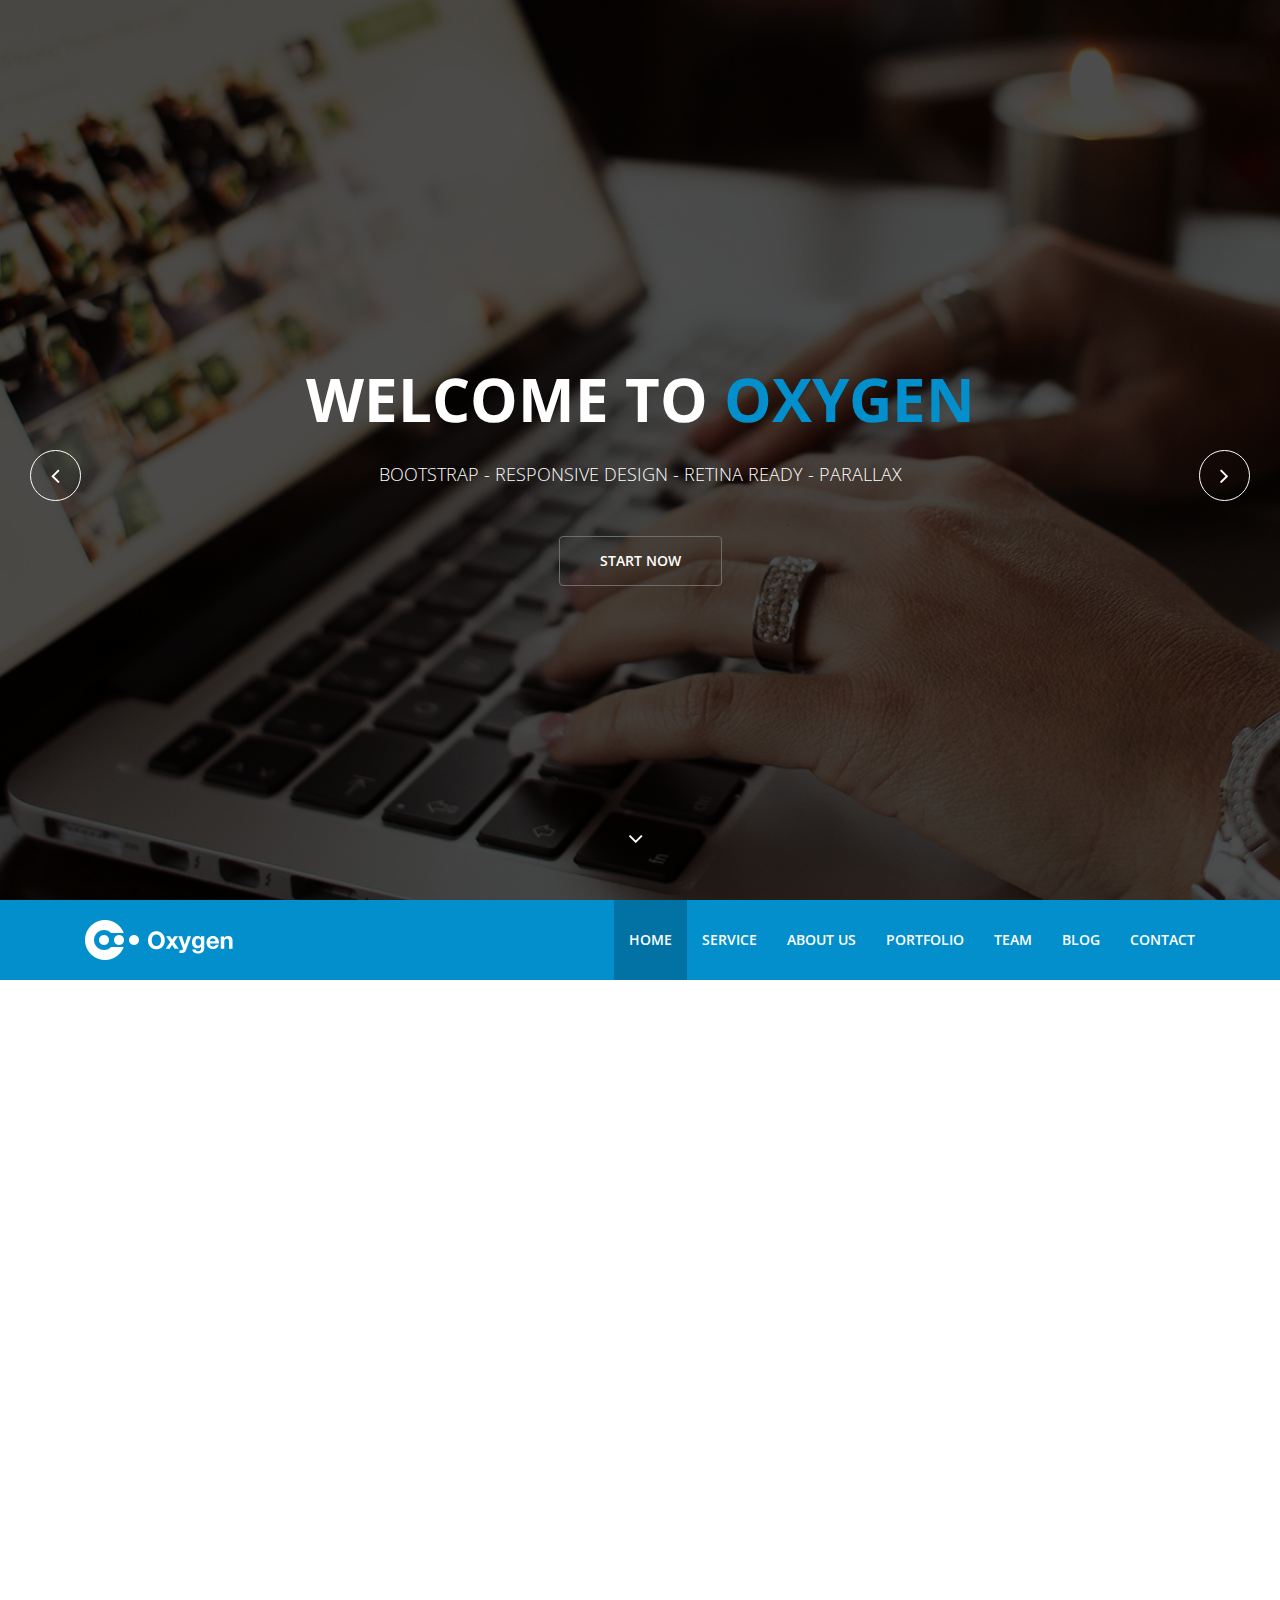
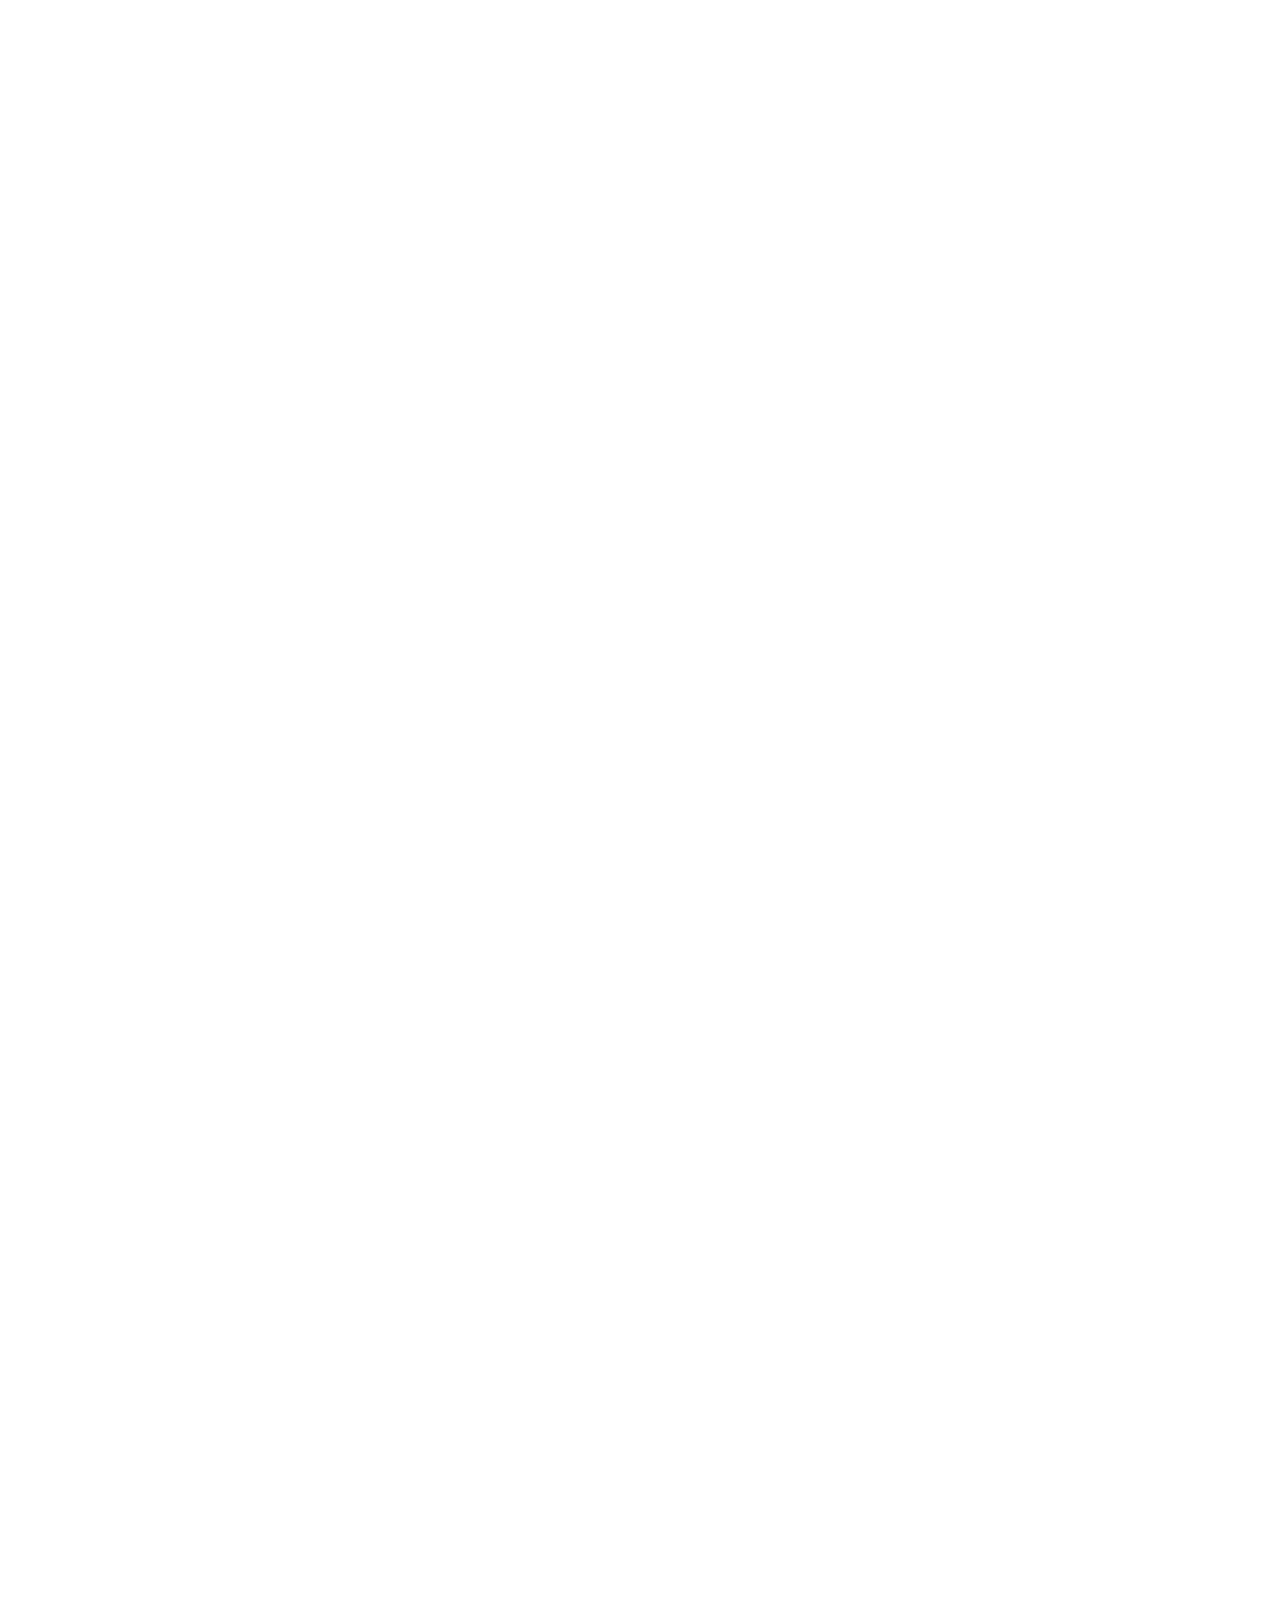
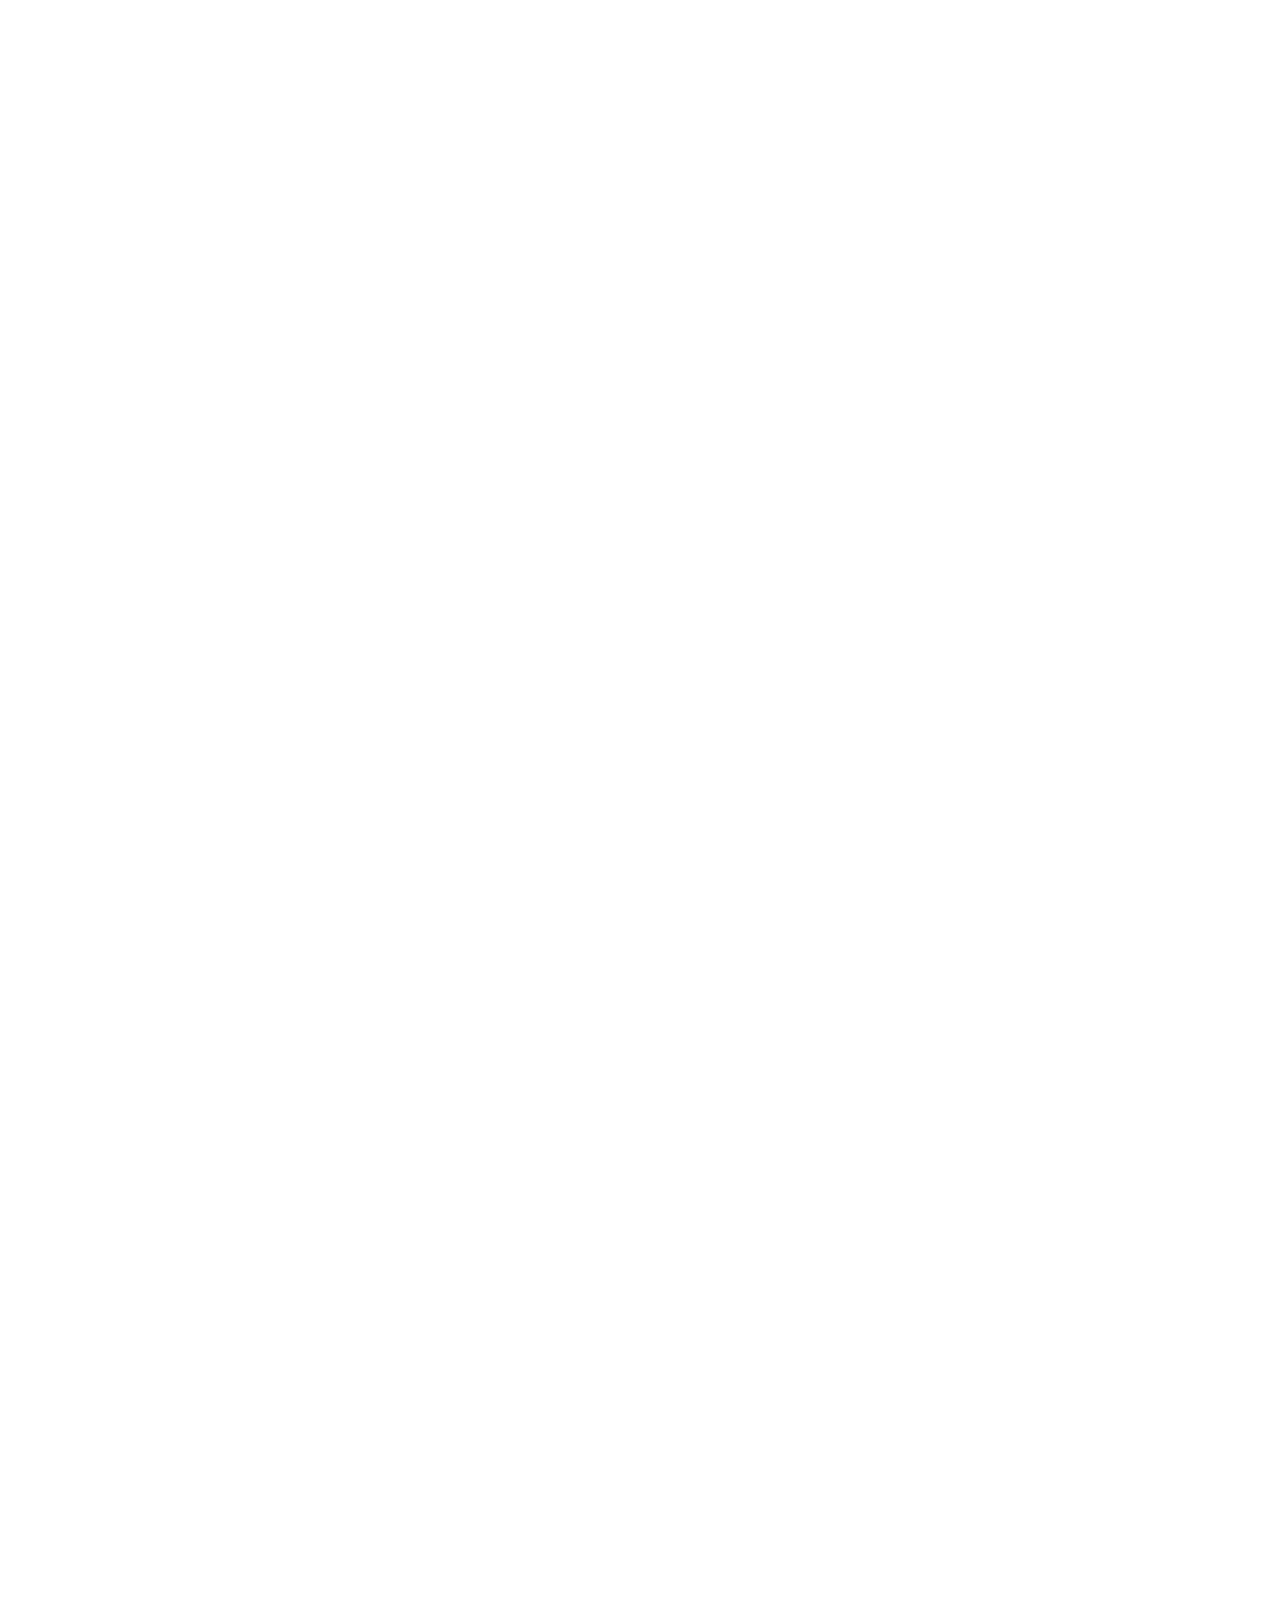
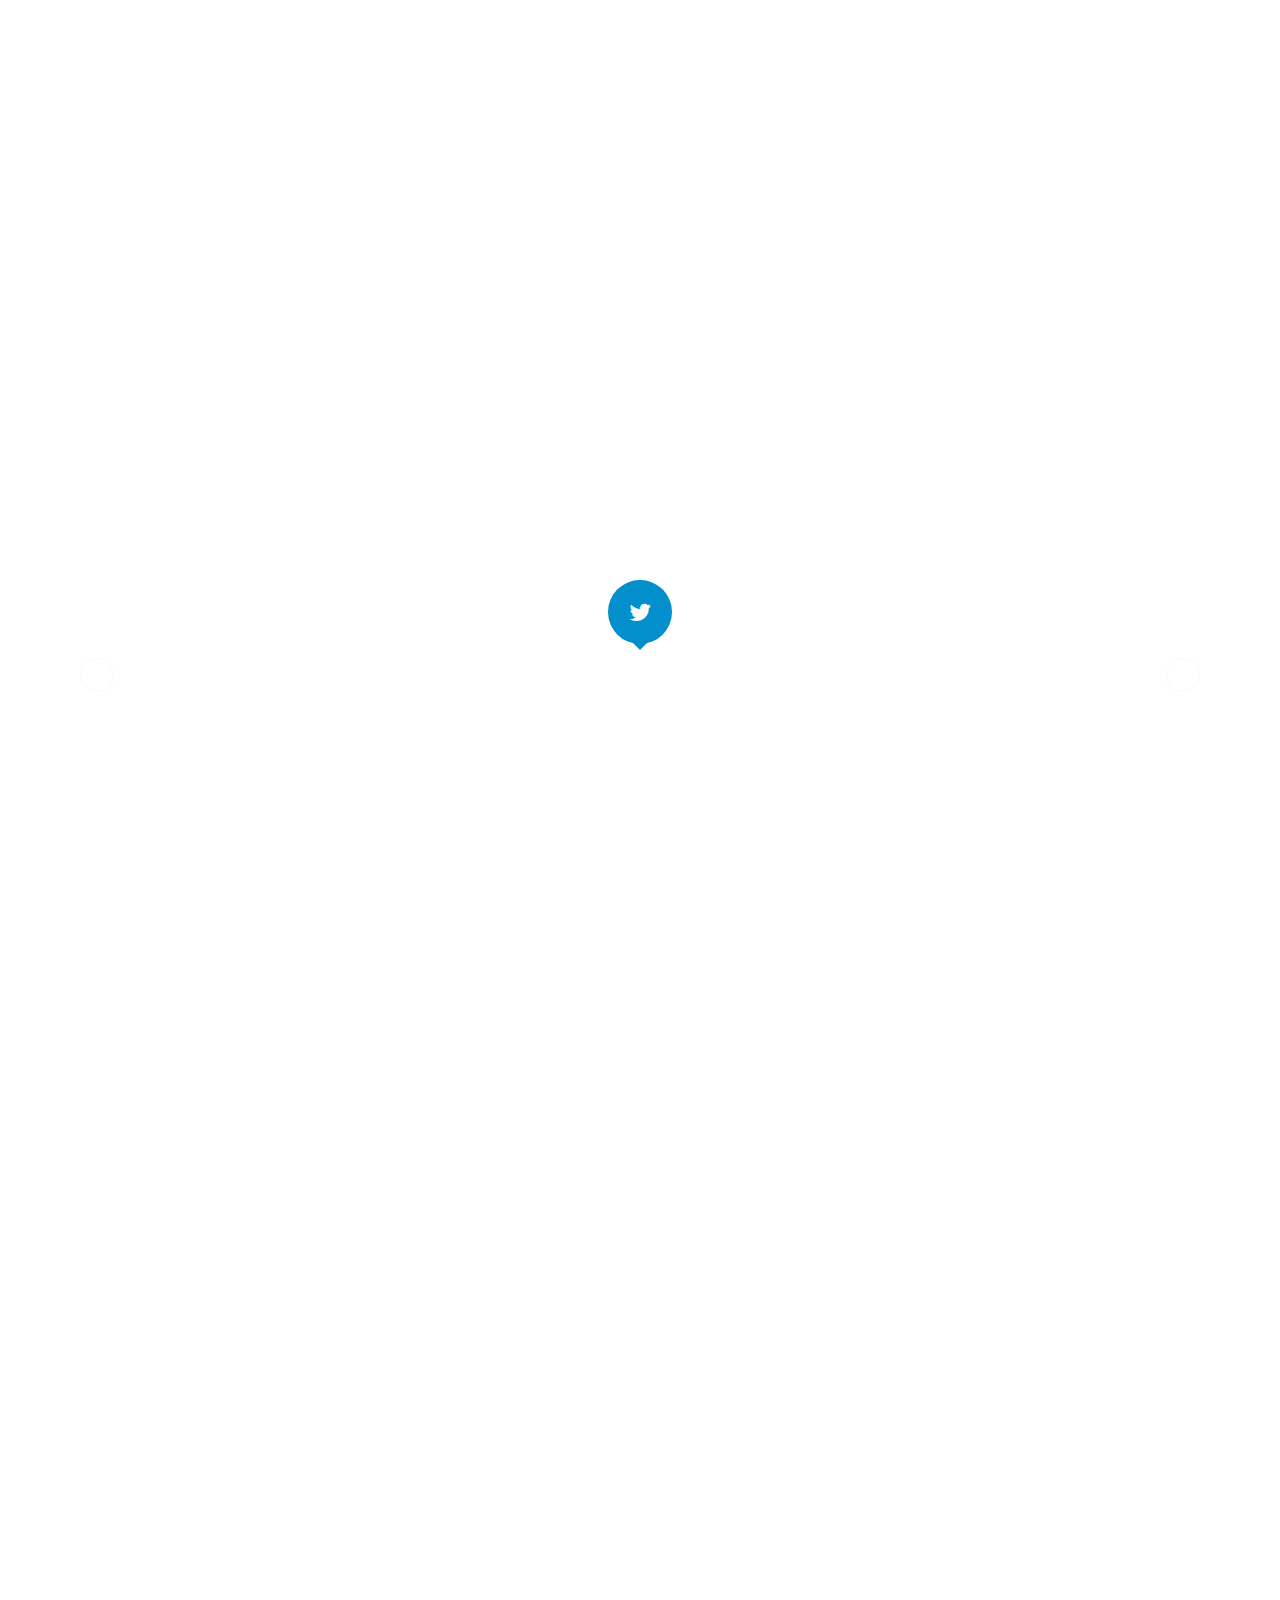
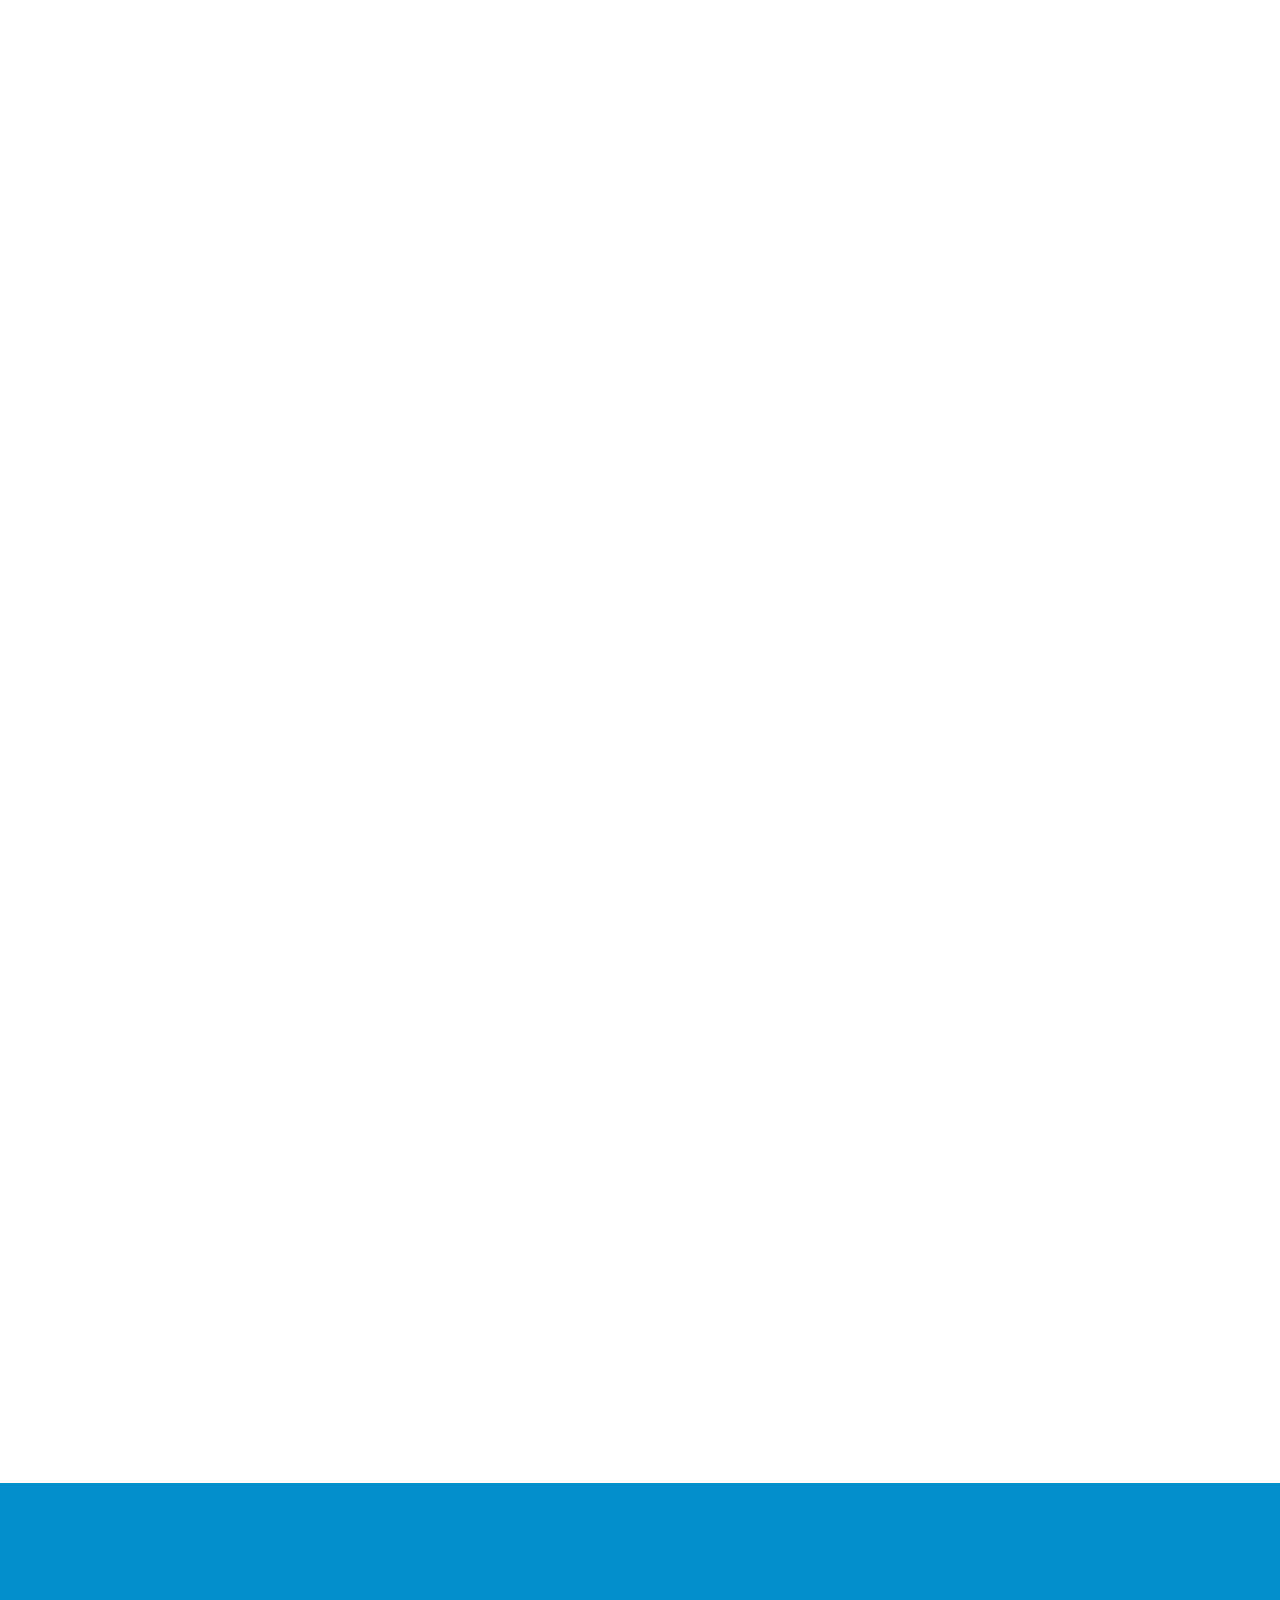
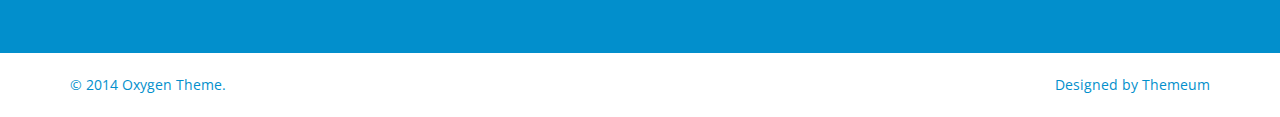
==== faq(beta)/template/index.html @ 4a1ee4f2 "Add files via upload" ====
<!DOCTYPE html>
<html lang="en">
<head>
  <meta charset="utf-8">
  <meta name="viewport" content="width=device-width, initial-scale=1.0">
  <meta name="description" content="">
  <meta name="author" content="">
  <title>Oxygen - One Page HTML Template | Themeum</title>
  <link href="css/bootstrap.min.css" rel="stylesheet">
  <link href="css/animate.min.css" rel="stylesheet"> 
  <link href="css/font-awesome.min.css" rel="stylesheet">
  <link href="css/lightbox.css" rel="stylesheet">
  <link href="css/main.css" rel="stylesheet">
  <link id="css-preset" href="css/presets/preset1.css" rel="stylesheet">
  <link href="css/responsive.css" rel="stylesheet">

  <!--[if lt IE 9]>
    <script src="js/html5shiv.js"></script>
    <script src="js/respond.min.js"></script>
  <![endif]-->
  
  <link href='http://fonts.googleapis.com/css?family=Open+Sans:300,400,600,700' rel='stylesheet' type='text/css'>
  <link rel="shortcut icon" href="images/favicon.ico">
</head><!--/head-->

<body>

  <!--.preloader-->
  <div class="preloader"> <i class="fa fa-circle-o-notch fa-spin"></i></div>
  <!--/.preloader-->

  <header id="home">
    <div id="home-slider" class="carousel slide carousel-fade" data-ride="carousel">
      <div class="carousel-inner">
        <div class="item active" style="background-image: url(images/slider/1.jpg)">
          <div class="caption">
            <h1 class="animated fadeInLeftBig">Welcome to <span>Oxygen</span></h1>
            <p class="animated fadeInRightBig">Bootstrap - Responsive Design - Retina Ready - Parallax</p>
            <a data-scroll class="btn btn-start animated fadeInUpBig" href="#services">Start now</a>
          </div>
        </div>
        <div class="item" style="background-image: url(images/slider/2.jpg)">
          <div class="caption">
            <h1 class="animated fadeInLeftBig">Say Hello to <span>Oxygen</span></h1>
            <p class="animated fadeInRightBig">Bootstrap - Responsive Design - Retina Ready - Parallax</p>
            <a data-scroll class="btn btn-start animated fadeInUpBig" href="#services">Start now</a>
          </div>
        </div>
        <div class="item" style="background-image: url(images/slider/3.jpg)">
          <div class="caption">
            <h1 class="animated fadeInLeftBig">We are <span>Creative</span></h1>
            <p class="animated fadeInRightBig">Bootstrap - Responsive Design - Retina Ready - Parallax</p>
            <a data-scroll class="btn btn-start animated fadeInUpBig" href="#services">Start now</a>
          </div>
        </div>
      </div>
      <a class="left-control" href="#home-slider" data-slide="prev"><i class="fa fa-angle-left"></i></a>
      <a class="right-control" href="#home-slider" data-slide="next"><i class="fa fa-angle-right"></i></a>

      <a id="tohash" href="#services"><i class="fa fa-angle-down"></i></a>

    </div><!--/#home-slider-->
    <div class="main-nav">
      <div class="container">
        <div class="navbar-header">
          <button type="button" class="navbar-toggle" data-toggle="collapse" data-target=".navbar-collapse">
            <span class="sr-only">Toggle navigation</span>
            <span class="icon-bar"></span>
            <span class="icon-bar"></span>
            <span class="icon-bar"></span>
          </button>
          <a class="navbar-brand" href="index.html">
            <h1><img class="img-responsive" src="images/logo.png" alt="logo"></h1>
          </a>                    
        </div>
        <div class="collapse navbar-collapse">
          <ul class="nav navbar-nav navbar-right">                 
            <li class="scroll active"><a href="#home">Home</a></li>
            <li class="scroll"><a href="#services">Service</a></li> 
            <li class="scroll"><a href="#about-us">About Us</a></li>                     
            <li class="scroll"><a href="#portfolio">Portfolio</a></li>
            <li class="scroll"><a href="#team">Team</a></li>
            <li class="scroll"><a href="#blog">Blog</a></li>
            <li class="scroll"><a href="#contact">Contact</a></li>       
          </ul>
        </div>
      </div>
    </div><!--/#main-nav-->
  </header><!--/#home-->
  <section id="services">
    <div class="container">
      <div class="heading wow fadeInUp" data-wow-duration="1000ms" data-wow-delay="300ms">
        <div class="row">
          <div class="text-center col-sm-8 col-sm-offset-2">
            <h2>Our Services</h2>
            <p>Lorem ipsum dolor sit amet, consectetur adipisicing elit, sed do eiusmod tempor incididunt ut labore et dolore magna aliqua ut enim ad minim veniam</p>
          </div>
        </div> 
      </div>
      <div class="text-center our-services">
        <div class="row">
          <div class="col-sm-4 wow fadeInDown" data-wow-duration="1000ms" data-wow-delay="300ms">
            <div class="service-icon">
              <i class="fa fa-flask"></i>
            </div>
            <div class="service-info">
              <h3>Brand Identity</h3>
              <p>Lorem ipsum dolor sit amet, consectetur adipisicing elit, sed do eiusmod tempor incididunt ut labore et dolore</p>
            </div>
          </div>
          <div class="col-sm-4 wow fadeInDown" data-wow-duration="1000ms" data-wow-delay="450ms">
            <div class="service-icon">
              <i class="fa fa-umbrella"></i>
            </div>
            <div class="service-info">
              <h3>Creative Idea</h3>
              <p>Lorem ipsum dolor sit amet, consectetur adipisicing elit, sed do eiusmod tempor incididunt ut labore et dolore</p>
            </div>
          </div>
          <div class="col-sm-4 wow fadeInDown" data-wow-duration="1000ms" data-wow-delay="550ms">
            <div class="service-icon">
              <i class="fa fa-cloud"></i>
            </div>
            <div class="service-info">
              <h3>Awesome Support</h3>
              <p>Lorem ipsum dolor sit amet, consectetur adipisicing elit, sed do eiusmod tempor incididunt ut labore et dolore</p>
            </div>
          </div>
          <div class="col-sm-4 wow fadeInUp" data-wow-duration="1000ms" data-wow-delay="650ms">
            <div class="service-icon">
              <i class="fa fa-coffee"></i>
            </div>
            <div class="service-info">
              <h3>Professional Design</h3>
              <p>Lorem ipsum dolor sit amet, consectetur adipisicing elit, sed do eiusmod tempor incididunt ut labore et dolore</p>
            </div>
          </div>
          <div class="col-sm-4 wow fadeInUp" data-wow-duration="1000ms" data-wow-delay="750ms">
            <div class="service-icon">
              <i class="fa fa-bitbucket"></i>
            </div>
            <div class="service-info">
              <h3>App Development</h3>
              <p>Lorem ipsum dolor sit amet, consectetur adipisicing elit, sed do eiusmod tempor incididunt ut labore et dolore</p>
            </div>
          </div>
          <div class="col-sm-4 wow fadeInUp" data-wow-duration="1000ms" data-wow-delay="850ms">
            <div class="service-icon">
              <i class="fa fa-gift"></i>
            </div>
            <div class="service-info">
              <h3>Clean Code</h3>
              <p>Lorem ipsum dolor sit amet, consectetur adipisicing elit, sed do eiusmod tempor incididunt ut labore et dolore</p>
            </div>
          </div>
        </div>
      </div>
    </div>
  </section><!--/#services-->
  <section id="about-us" class="parallax">
    <div class="container">
      <div class="row">
        <div class="col-sm-6">
          <div class="about-info wow fadeInUp" data-wow-duration="1000ms" data-wow-delay="300ms">
            <h2>About us</h2>
            <p>Lorem ipsum dolor sit amet, consectetur adipisicing elit, sed do eiusmod tempor incididunt ut labore et dolore magna aliqua. Ut enim ad minim veniam, quis nostrud exercitation.Ullamco laboris nisi ut aliquip ex ea commodo consequat. </p>
            <p>Duis aute irure dolor in reprehenderit in voluptate velit esse cillum dolore eu fugiat nulla pariatur. Excepteur sint occaecat cupidatat non proident, sunt in culpa qui officia deserunt mollit anim id est laborum. Sed ut perspiciatis unde omnis iste. Lorem ipsum dolor sit amet, consectetur adipisicing elit, sed do eiusmod tempor incididunt ut labore et dolore magna aliqua.</p>
          </div>
        </div>
        <div class="col-sm-6">
          <div class="our-skills wow fadeInDown" data-wow-duration="1000ms" data-wow-delay="300ms">
            <div class="single-skill wow fadeInDown" data-wow-duration="1000ms" data-wow-delay="300ms">
              <p class="lead">User Experiances</p>
              <div class="progress">
                <div class="progress-bar progress-bar-primary six-sec-ease-in-out" role="progressbar"  aria-valuetransitiongoal="95">95%</div>
              </div>
            </div>
            <div class="single-skill wow fadeInDown" data-wow-duration="1000ms" data-wow-delay="400ms">
              <p class="lead">Web Design</p>
              <div class="progress">
                <div class="progress-bar progress-bar-primary six-sec-ease-in-out" role="progressbar"  aria-valuetransitiongoal="75">75%</div>
              </div>
            </div>
            <div class="single-skill wow fadeInDown" data-wow-duration="1000ms" data-wow-delay="500ms">
              <p class="lead">Programming</p>
              <div class="progress">
                <div class="progress-bar progress-bar-primary six-sec-ease-in-out" role="progressbar"  aria-valuetransitiongoal="60">60%</div>
              </div>
            </div>
            <div class="single-skill wow fadeInDown" data-wow-duration="1000ms" data-wow-delay="600ms">
              <p class="lead">Fun</p>
              <div class="progress">
                <div class="progress-bar progress-bar-primary six-sec-ease-in-out" role="progressbar"  aria-valuetransitiongoal="85">85%</div>
              </div>
            </div>
          </div>
        </div>
      </div>
    </div>
  </section><!--/#about-us-->

  <section id="portfolio">
    <div class="container">
      <div class="row">
        <div class="heading text-center col-sm-8 col-sm-offset-2 wow fadeInUp" data-wow-duration="1000ms" data-wow-delay="300ms">
          <h2>Our Portfolio</h2>
          <p>Lorem ipsum dolor sit amet, consectetur adipisicing elit, sed do eiusmod tempor incididunt ut labore et dolore magna aliqua ut enim ad minim veniam</p>
        </div>
      </div> 
    </div>
    <div class="container-fluid">
      <div class="row">
        <div class="col-sm-3">
          <div class="folio-item wow fadeInRightBig" data-wow-duration="1000ms" data-wow-delay="300ms">
            <div class="folio-image">
              <img class="img-responsive" src="images/portfolio/1.jpg" alt="">
            </div>
            <div class="overlay">
              <div class="overlay-content">
                <div class="overlay-text">
                  <div class="folio-info">
                    <h3>Time Hours</h3>
                    <p>Design, Photography</p>
                  </div>
                  <div class="folio-overview">
                    <span class="folio-link"><a class="folio-read-more" href="#" data-single_url="portfolio-single.html" ><i class="fa fa-link"></i></a></span>
                    <span class="folio-expand"><a href="images/portfolio/portfolio-details.jpg" data-lightbox="portfolio"><i class="fa fa-search-plus"></i></a></span>
                  </div>
                </div>
              </div>
            </div>
          </div>
        </div>
        <div class="col-sm-3">
          <div class="folio-item wow fadeInLeftBig" data-wow-duration="1000ms" data-wow-delay="400ms">
            <div class="folio-image">
              <img class="img-responsive" src="images/portfolio/2.jpg" alt="">
            </div>
            <div class="overlay">
              <div class="overlay-content">
                <div class="overlay-text">
                  <div class="folio-info">
                    <h3>Time Hours</h3>
                    <p>Design, Photography</p>
                  </div>
                  <div class="folio-overview">
                    <span class="folio-link"><a class="folio-read-more" href="#" data-single_url="portfolio-single.html" ><i class="fa fa-link"></i></a></span>
                    <span class="folio-expand"><a href="images/portfolio/portfolio-details.jpg" data-lightbox="portfolio"><i class="fa fa-search-plus"></i></a></span>
                  </div>
                </div>
              </div>
            </div>
          </div>
        </div>
        <div class="col-sm-3">
          <div class="folio-item wow fadeInRightBig" data-wow-duration="1000ms" data-wow-delay="500ms">
            <div class="folio-image">
              <img class="img-responsive" src="images/portfolio/3.jpg" alt="">
            </div>
            <div class="overlay">
              <div class="overlay-content">
                <div class="overlay-text">
                  <div class="folio-info">
                    <h3>Time Hours</h3>
                    <p>Design, Photography</p>
                  </div>
                  <div class="folio-overview">
                    <span class="folio-link"><a class="folio-read-more" href="#" data-single_url="portfolio-single.html" ><i class="fa fa-link"></i></a></span>
                    <span class="folio-expand"><a href="images/portfolio/portfolio-details.jpg" data-lightbox="portfolio"><i class="fa fa-search-plus"></i></a></span>
                  </div>
                </div>
              </div>
            </div>
          </div>
        </div>
        <div class="col-sm-3">
          <div class="folio-item wow fadeInLeftBig" data-wow-duration="1000ms" data-wow-delay="600ms">
            <div class="folio-image">
              <img class="img-responsive" src="images/portfolio/4.jpg" alt="">
            </div>
            <div class="overlay">
              <div class="overlay-content">
                <div class="overlay-text">
                  <div class="folio-info">
                    <h3>Time Hours</h3>
                    <p>Design, Photography</p>
                  </div>
                  <div class="folio-overview">
                    <span class="folio-link"><a class="folio-read-more" href="#" data-single_url="portfolio-single.html" ><i class="fa fa-link"></i></a></span>
                    <span class="folio-expand"><a href="images/portfolio/portfolio-details.jpg" data-lightbox="portfolio"><i class="fa fa-search-plus"></i></a></span>
                  </div>
                </div>
              </div>
            </div>
          </div>
        </div>
        <div class="col-sm-3">
          <div class="folio-item wow fadeInRightBig" data-wow-duration="1000ms" data-wow-delay="700ms">
            <div class="folio-image">
              <img class="img-responsive" src="images/portfolio/5.jpg" alt="">
            </div>
            <div class="overlay">
              <div class="overlay-content">
                <div class="overlay-text">
                  <div class="folio-info">
                    <h3>Time Hours</h3>
                    <p>Design, Photography</p>
                  </div>
                  <div class="folio-overview">
                    <span class="folio-link"><a class="folio-read-more" href="#" data-single_url="portfolio-single.html" ><i class="fa fa-link"></i></a></span>
                    <span class="folio-expand"><a href="images/portfolio/portfolio-details.jpg" data-lightbox="portfolio"><i class="fa fa-search-plus"></i></a></span>
                  </div>
                </div>
              </div>
            </div>
          </div>
        </div>
        <div class="col-sm-3">
          <div class="folio-item wow fadeInLeftBig" data-wow-duration="1000ms" data-wow-delay="800ms">
            <div class="folio-image">
              <img class="img-responsive" src="images/portfolio/6.jpg" alt="">
            </div>
            <div class="overlay">
              <div class="overlay-content">
                <div class="overlay-text">
                  <div class="folio-info">
                    <h3>Time Hours</h3>
                    <p>Design, Photography</p>
                  </div>
                  <div class="folio-overview">
                    <span class="folio-link"><a class="folio-read-more" href="#" data-single_url="portfolio-single.html" ><i class="fa fa-link"></i></a></span>
                    <span class="folio-expand"><a href="images/portfolio/portfolio-details.jpg" data-lightbox="portfolio"><i class="fa fa-search-plus"></i></a></span>
                  </div>
                </div>
              </div>
            </div>
          </div>
        </div>
        <div class="col-sm-3">
          <div class="folio-item wow fadeInRightBig" data-wow-duration="1000ms" data-wow-delay="900ms">
            <div class="folio-image">
              <img class="img-responsive" src="images/portfolio/7.jpg" alt="">
            </div>
            <div class="overlay">
              <div class="overlay-content">
                <div class="overlay-text">
                  <div class="folio-info">
                    <h3>Time Hours</h3>
                    <p>Design, Photography</p>
                  </div>
                  <div class="folio-overview">
                    <span class="folio-link"><a class="folio-read-more" href="#" data-single_url="portfolio-single.html" ><i class="fa fa-link"></i></a></span>
                    <span class="folio-expand"><a href="images/portfolio/portfolio-details.jpg" data-lightbox="portfolio"><i class="fa fa-search-plus"></i></a></span>
                  </div>
                </div>
              </div>
            </div>
          </div>
        </div>
        <div class="col-sm-3">
          <div class="folio-item wow fadeInLeftBig" data-wow-duration="1000ms" data-wow-delay="1000ms">
            <div class="folio-image">
              <img class="img-responsive" src="images/portfolio/8.jpg" alt="">
            </div>
            <div class="overlay">
              <div class="overlay-content">
                <div class="overlay-text">
                  <div class="folio-info">
                    <h3>Time Hours</h3>
                    <p>Design, Photography</p>
                  </div>
                  <div class="folio-overview">
                    <span class="folio-link"><a class="folio-read-more" href="#" data-single_url="portfolio-single.html" ><i class="fa fa-link"></i></a></span>
                    <span class="folio-expand"><a href="images/portfolio/portfolio-details.jpg" data-lightbox="portfolio"><i class="fa fa-search-plus"></i></a></span>
                  </div>
                </div>
              </div>
            </div>
          </div>
        </div>
      </div>
    </div>
    <div id="portfolio-single-wrap">
      <div id="portfolio-single">
      </div>
    </div><!-- /#portfolio-single-wrap -->
  </section><!--/#portfolio-->

  <section id="team">
    <div class="container">
      <div class="row">
        <div class="heading text-center col-sm-8 col-sm-offset-2 wow fadeInUp" data-wow-duration="1200ms" data-wow-delay="300ms">
          <h2>The Team</h2>
          <p>Lorem ipsum dolor sit amet, consectetur adipisicing elit, sed do eiusmod tempor incididunt ut labore et dolore magna aliqua ut enim ad minim veniam</p>
        </div>
      </div>
      <div class="team-members">
        <div class="row">
          <div class="col-sm-3">
            <div class="team-member wow flipInY" data-wow-duration="1000ms" data-wow-delay="300ms">
              <div class="member-image">
                <img class="img-responsive" src="images/team/1.jpg" alt="">
              </div>
              <div class="member-info">
                <h3>Marian Dixon</h3>
                <h4>CEO &amp; Founder</h4>
                <p>Consectetur adipisicing elit, sed do eiusmod tempor incididunt</p>
              </div>
              <div class="social-icons">
                <ul>
                  <li><a class="facebook" href="#"><i class="fa fa-facebook"></i></a></li>
                  <li><a class="twitter" href="#"><i class="fa fa-twitter"></i></a></li>
                  <li><a class="linkedin" href="#"><i class="fa fa-linkedin"></i></a></li>
                  <li><a class="dribbble" href="#"><i class="fa fa-dribbble"></i></a></li>
                  <li><a class="rss" href="#"><i class="fa fa-rss"></i></a></li>
                </ul>
              </div>
            </div>
          </div>
          <div class="col-sm-3">
            <div class="team-member wow flipInY" data-wow-duration="1000ms" data-wow-delay="500ms">
              <div class="member-image">
                <img class="img-responsive" src="images/team/2.jpg" alt="">
              </div>
              <div class="member-info">
                <h3>Lawrence Lane</h3>
                <h4>UI/UX Designer</h4>
                <p>Consectetur adipisicing elit, sed do eiusmod tempor incididunt</p>
              </div>
              <div class="social-icons">
                <ul>
                  <li><a class="facebook" href="#"><i class="fa fa-facebook"></i></a></li>
                  <li><a class="twitter" href="#"><i class="fa fa-twitter"></i></a></li>
                  <li><a class="linkedin" href="#"><i class="fa fa-linkedin"></i></a></li>
                  <li><a class="dribbble" href="#"><i class="fa fa-dribbble"></i></a></li>
                  <li><a class="rss" href="#"><i class="fa fa-rss"></i></a></li>
                </ul>
              </div>
            </div>
          </div>
          <div class="col-sm-3">
            <div class="team-member wow flipInY" data-wow-duration="1000ms" data-wow-delay="800ms">
              <div class="member-image">
                <img class="img-responsive" src="images/team/3.jpg" alt="">
              </div>
              <div class="member-info">
                <h3>Lois Clark</h3>
                <h4>Developer</h4>
                <p>Consectetur adipisicing elit, sed do eiusmod tempor incididunt</p>
              </div>
              <div class="social-icons">
                <ul>
                  <li><a class="facebook" href="#"><i class="fa fa-facebook"></i></a></li>
                  <li><a class="twitter" href="#"><i class="fa fa-twitter"></i></a></li>
                  <li><a class="linkedin" href="#"><i class="fa fa-linkedin"></i></a></li>
                  <li><a class="dribbble" href="#"><i class="fa fa-dribbble"></i></a></li>
                  <li><a class="rss" href="#"><i class="fa fa-rss"></i></a></li>
                </ul>
              </div>
            </div>
          </div>
          <div class="col-sm-3">
            <div class="team-member wow flipInY" data-wow-duration="1000ms" data-wow-delay="1100ms">
              <div class="member-image">
                <img class="img-responsive" src="images/team/4.jpg" alt="">
              </div>
              <div class="member-info">
                <h3>Marian Dixon</h3>
                <h4>Support Manager</h4>
                <p>Consectetur adipisicing elit, sed do eiusmod tempor incididunt</p>
              </div>
              <div class="social-icons">
                <ul>
                  <li><a class="facebook" href="#"><i class="fa fa-facebook"></i></a></li>
                  <li><a class="twitter" href="#"><i class="fa fa-twitter"></i></a></li>
                  <li><a class="linkedin" href="#"><i class="fa fa-linkedin"></i></a></li>
                  <li><a class="dribbble" href="#"><i class="fa fa-dribbble"></i></a></li>
                  <li><a class="rss" href="#"><i class="fa fa-rss"></i></a></li>
                </ul>
              </div>
            </div>
          </div>
        </div>
      </div>            
    </div>
  </section><!--/#team-->

  <section id="features" class="parallax">
    <div class="container">
      <div class="row count">
        <div class="col-sm-3 col-xs-6 wow fadeInLeft" data-wow-duration="1000ms" data-wow-delay="300ms">
          <i class="fa fa-user"></i>
          <h3 class="timer">4000</h3>
          <p>Happy Clients</p>
        </div>
        <div class="col-sm-3 col-xs-6 wow fadeInLeft" data-wow-duration="1000ms" data-wow-delay="500ms">
          <i class="fa fa-desktop"></i>
          <h3 class="timer">200</h3>                    
          <p>Modern Websites</p>
        </div> 
        <div class="col-sm-3 col-xs-6 wow fadeInLeft" data-wow-duration="1000ms" data-wow-delay="700ms">
          <i class="fa fa-trophy"></i>
          <h3 class="timer">10</h3>                    
          <p>WINNING AWARDS</p>
        </div> 
        <div class="col-sm-3 col-xs-6 wow fadeInLeft" data-wow-duration="1000ms" data-wow-delay="900ms">
          <i class="fa fa-comment-o"></i>                    
          <h3>24/7</h3>
          <p>Fast Support</p>
        </div>                 
      </div>
    </div>
  </section><!--/#features-->

  <section id="pricing">
    <div class="container">
      <div class="row">
        <div class="heading text-center col-sm-8 col-sm-offset-2 wow fadeInUp" data-wow-duration="1200ms" data-wow-delay="300ms">
          <h2>Pricing Table</h2>
          <p>Lorem ipsum dolor sit amet, consectetur adipisicing elit, sed do eiusmod tempor incididunt ut labore et dolore magna aliqua ut enim ad minim veniam</p>
        </div>
      </div>
      <div class="pricing-table">
        <div class="row">
          <div class="col-sm-3">
            <div class="single-table wow flipInY" data-wow-duration="1000ms" data-wow-delay="300ms">
              <h3>Basic</h3>
              <div class="price">
                $9<span>/Month</span>                          
              </div>
              <ul>
                <li>Free Setup</li>
                <li>10GB Storage</li>
                <li>100GB Bandwith</li>
                <li>5 Products</li>
              </ul>
              <a href="#" class="btn btn-lg btn-primary">Sign up</a>
            </div>
          </div>
          <div class="col-sm-3">
            <div class="single-table wow flipInY" data-wow-duration="1000ms" data-wow-delay="500ms">
              <h3>Standard</h3>
              <div class="price">
                $19<span>/Month</span>                                
              </div>
              <ul>
                <li>Free Setup</li>
                <li>10GB Storage</li>
                <li>100GB Bandwith</li>
                <li>5 Products</li>
              </ul>
              <a href="#" class="btn btn-lg btn-primary">Sign up</a>
            </div>
          </div>
          <div class="col-sm-3">
            <div class="single-table featured wow flipInY" data-wow-duration="1000ms" data-wow-delay="800ms">
              <h3>Featured</h3>
              <div class="price">
                $29<span>/Month</span>                                
              </div>
              <ul>
                <li>Free Setup</li>
                <li>10GB Storage</li>
                <li>100GB Bandwith</li>
                <li>5 Products</li>
              </ul>
              <a href="#" class="btn btn-lg btn-primary">Sign up</a>
            </div>
          </div>
          <div class="col-sm-3">
            <div class="single-table wow flipInY" data-wow-duration="1000ms" data-wow-delay="1100ms">
              <h3>Professional</h3>
              <div class="price">
                $49<span>/Month</span>                    
              </div>
              <ul>
                <li>Free Setup</li>
                <li>10GB Storage</li>
                <li>100GB Bandwith</li>
                <li>5 Products</li>
              </ul>
              <a href="#" class="btn btn-lg btn-primary">Sign up</a>
            </div>
          </div>
        </div>
      </div>
    </div>
  </section><!--/#pricing-->

  <section id="twitter" class="parallax">
    <div>
      <a class="twitter-left-control" href="#twitter-carousel" role="button" data-slide="prev"><i class="fa fa-angle-left"></i></a>
      <a class="twitter-right-control" href="#twitter-carousel" role="button" data-slide="next"><i class="fa fa-angle-right"></i></a>
      <div class="container">
        <div class="row">
          <div class="col-sm-8 col-sm-offset-2">
            <div class="twitter-icon text-center">
              <i class="fa fa-twitter"></i>
              <h4>Themeum</h4>
            </div>
            <div id="twitter-carousel" class="carousel slide" data-ride="carousel">
              <div class="carousel-inner">
                <div class="item active wow fadeIn" data-wow-duration="1000ms" data-wow-delay="300ms">
                  <p>Introducing Shortcode generator for Helix V2 based templates <a href="#"><span>#helixframework #joomla</span> http://bit.ly/1qlgwav</a></p>
                </div>
                <div class="item">
                  <p>Introducing Shortcode generator for Helix V2 based templates <a href="#"><span>#helixframework #joomla</span> http://bit.ly/1qlgwav</a></p>
                </div>
                <div class="item">                                
                  <p>Introducing Shortcode generator for Helix V2 based templates <a href="#"><span>#helixframework #joomla</span> http://bit.ly/1qlgwav</a></p>
                </div>
              </div>                        
            </div>                    
          </div>
        </div>
      </div>
    </div>
  </section><!--/#twitter-->

  <section id="blog">
    <div class="container">
      <div class="row">
        <div class="heading text-center col-sm-8 col-sm-offset-2 wow fadeInUp" data-wow-duration="1200ms" data-wow-delay="300ms">
          <h2>Blog Posts</h2>
          <p>Lorem ipsum dolor sit amet, consectetur adipisicing elit, sed do eiusmod tempor incididunt ut labore et dolore magna aliqua ut enim ad minim veniam</p>
        </div>
      </div>
      <div class="blog-posts">
        <div class="row">
          <div class="col-sm-4 wow fadeInUp" data-wow-duration="1000ms" data-wow-delay="400ms">
            <div class="post-thumb">
              <a href="#"><img class="img-responsive" src="images/blog/1.jpg" alt=""></a> 
              <div class="post-meta">
                <span><i class="fa fa-comments-o"></i> 3 Comments</span>
                <span><i class="fa fa-heart"></i> 0 Likes</span> 
              </div>
              <div class="post-icon">
                <i class="fa fa-pencil"></i>
              </div>
            </div>
            <div class="entry-header">
              <h3><a href="#">Lorem ipsum dolor sit amet consectetur adipisicing elit</a></h3>
              <span class="date">June 26, 2014</span>
              <span class="cetagory">in <strong>Photography</strong></span>
            </div>
            <div class="entry-content">
              <p>Lorem ipsum dolor sit amet, consectetur adipisicing elit, sed do eiusmod tempor incididunt ut labore et dolore magna aliqua. </p>
            </div>
          </div>
          <div class="col-sm-4 wow fadeInUp" data-wow-duration="1000ms" data-wow-delay="600ms">
            <div class="post-thumb">
              <div id="post-carousel"  class="carousel slide" data-ride="carousel">
                <ol class="carousel-indicators">
                  <li data-target="#post-carousel" data-slide-to="0" class="active"></li>
                  <li data-target="#post-carousel" data-slide-to="1"></li>
                  <li data-target="#post-carousel" data-slide-to="2"></li>
                </ol>
                <div class="carousel-inner">
                  <div class="item active">
                    <a href="#"><img class="img-responsive" src="images/blog/2.jpg" alt=""></a>
                  </div>
                  <div class="item">
                    <a href="#"><img class="img-responsive" src="images/blog/1.jpg" alt=""></a>
                  </div>
                  <div class="item">
                    <a href="#"><img class="img-responsive" src="images/blog/3.jpg" alt=""></a>
                  </div>
                </div>                               
                <a class="blog-left-control" href="#post-carousel" role="button" data-slide="prev"><i class="fa fa-angle-left"></i></a>
                <a class="blog-right-control" href="#post-carousel" role="button" data-slide="next"><i class="fa fa-angle-right"></i></a>
              </div>                            
              <div class="post-meta">
                <span><i class="fa fa-comments-o"></i> 3 Comments</span>
                <span><i class="fa fa-heart"></i> 0 Likes</span> 
              </div>
              <div class="post-icon">
                <i class="fa fa-picture-o"></i>
              </div>
            </div>
            <div class="entry-header">
              <h3><a href="#">Lorem ipsum dolor sit amet consectetur adipisicing elit</a></h3>
              <span class="date">June 26, 2014</span>
              <span class="cetagory">in <strong>Photography</strong></span>
            </div>
            <div class="entry-content">
              <p>Lorem ipsum dolor sit amet, consectetur adipisicing elit, sed do eiusmod tempor incididunt ut labore et dolore magna aliqua. </p>
            </div>
          </div>
          <div class="col-sm-4 wow fadeInUp" data-wow-duration="1000ms" data-wow-delay="800ms">
            <div class="post-thumb">
              <a href="#"><img class="img-responsive" src="images/blog/3.jpg" alt=""></a>
              <div class="post-meta">
                <span><i class="fa fa-comments-o"></i> 3 Comments</span>
                <span><i class="fa fa-heart"></i> 0 Likes</span> 
              </div>
              <div class="post-icon">
                <i class="fa fa-video-camera"></i>
              </div>
            </div>
            <div class="entry-header">
              <h3><a href="#">Lorem ipsum dolor sit amet consectetur adipisicing elit</a></h3>
              <span class="date">June 26, 2014</span>
              <span class="cetagory">in <strong>Photography</strong></span>
            </div>
            <div class="entry-content">
              <p>Lorem ipsum dolor sit amet, consectetur adipisicing elit, sed do eiusmod tempor incididunt ut labore et dolore magna aliqua. </p>
            </div>
          </div>                    
        </div>
        <div class="load-more wow fadeInUp" data-wow-duration="1000ms" data-wow-delay="500ms">
          <a href="#" class="btn-loadmore"><i class="fa fa-repeat"></i> Load More</a>
        </div>                
      </div>
    </div>
  </section><!--/#blog-->

  <section id="contact">
    <div id="google-map" class="wow fadeIn" data-latitude="52.365629" data-longitude="4.871331" data-wow-duration="1000ms" data-wow-delay="400ms"></div>
    <div id="contact-us" class="parallax">
      <div class="container">
        <div class="row">
          <div class="heading text-center col-sm-8 col-sm-offset-2 wow fadeInUp" data-wow-duration="1000ms" data-wow-delay="300ms">
            <h2>Contact Us</h2>
            <p>Lorem ipsum dolor sit amet, consectetur adipisicing elit, sed do eiusmod tempor incididunt ut labore et dolore magna aliqua ut enim ad minim veniam</p>
          </div>
        </div>
        <div class="contact-form wow fadeIn" data-wow-duration="1000ms" data-wow-delay="600ms">
          <div class="row">
            <div class="col-sm-6">
              <form id="main-contact-form" name="contact-form" method="post" action="#">
                <div class="row  wow fadeInUp" data-wow-duration="1000ms" data-wow-delay="300ms">
                  <div class="col-sm-6">
                    <div class="form-group">
                      <input type="text" name="name" class="form-control" placeholder="Name" required="required">
                    </div>
                  </div>
                  <div class="col-sm-6">
                    <div class="form-group">
                      <input type="email" name="email" class="form-control" placeholder="Email Address" required="required">
                    </div>
                  </div>
                </div>
                <div class="form-group">
                  <input type="text" name="subject" class="form-control" placeholder="Subject" required="required">
                </div>
                <div class="form-group">
                  <textarea name="message" id="message" class="form-control" rows="4" placeholder="Enter your message" required="required"></textarea>
                </div>                        
                <div class="form-group">
                  <button type="submit" class="btn-submit">Send Now</button>
                </div>
              </form>   
            </div>
            <div class="col-sm-6">
              <div class="contact-info wow fadeInUp" data-wow-duration="1000ms" data-wow-delay="300ms">
                <p>Lorem ipsum dolor sit amet, consectetur adipisicing elit, sed do eiusmod tempor incididunt ut labore et dolore magna aliqua. Ut enim ad minim veniam, quis nostrud exercitation.</p>
                <ul class="address">
                  <li><i class="fa fa-map-marker"></i> <span> Address:</span> 2400 South Avenue A </li>
                  <li><i class="fa fa-phone"></i> <span> Phone:</span> +928 336 2000  </li>
                  <li><i class="fa fa-envelope"></i> <span> Email:</span><a href="mailto:someone@yoursite.com"> support@oxygen.com</a></li>
                  <li><i class="fa fa-globe"></i> <span> Website:</span> <a href="#">www.sitename.com</a></li>
                </ul>
              </div>                            
            </div>
          </div>
        </div>
      </div>
    </div>        
  </section><!--/#contact-->
  <footer id="footer">
    <div class="footer-top wow fadeInUp" data-wow-duration="1000ms" data-wow-delay="300ms">
      <div class="container text-center">
        <div class="footer-logo">
          <a href="index.html"><img class="img-responsive" src="images/logo.png" alt=""></a>
        </div>
        <div class="social-icons">
          <ul>
            <li><a class="envelope" href="#"><i class="fa fa-envelope"></i></a></li>
            <li><a class="twitter" href="#"><i class="fa fa-twitter"></i></a></li> 
            <li><a class="dribbble" href="#"><i class="fa fa-dribbble"></i></a></li>
            <li><a class="facebook" href="#"><i class="fa fa-facebook"></i></a></li>
            <li><a class="linkedin" href="#"><i class="fa fa-linkedin"></i></a></li>
            <li><a class="tumblr" href="#"><i class="fa fa-tumblr-square"></i></a></li>
          </ul>
        </div>
      </div>
    </div>
    <div class="footer-bottom">
      <div class="container">
        <div class="row">
          <div class="col-sm-6">
            <p>&copy; 2014 Oxygen Theme.</p>
          </div>
          <div class="col-sm-6">
            <p class="pull-right">Designed by <a href="http://www.themeum.com/">Themeum</a></p>
          </div>
        </div>
      </div>
    </div>
  </footer>

  <script type="text/javascript" src="js/jquery.js"></script>
  <script type="text/javascript" src="js/bootstrap.min.js"></script>
  <script type="text/javascript" src="http://maps.google.com/maps/api/js?sensor=true"></script>
  <script type="text/javascript" src="js/jquery.inview.min.js"></script>
  <script type="text/javascript" src="js/wow.min.js"></script>
  <script type="text/javascript" src="js/mousescroll.js"></script>
  <script type="text/javascript" src="js/smoothscroll.js"></script>
  <script type="text/javascript" src="js/jquery.countTo.js"></script>
  <script type="text/javascript" src="js/lightbox.min.js"></script>
  <script type="text/javascript" src="js/main.js"></script>

</body>
</html>
---- faq(beta)/template/css/main.css ----
/*
  Theme Name: Oxygen
  Theme Uri: http://www.themeum.com
  Author: Themeum
  Author Uri: http://www.themeum.com
  Description: Onepage Site Template
  Version: 1.0
*/

/*************************
*******Typography******
**************************/

body {
  font-family: 'Open Sans', sans-serif;
  font-size: 14px;
  line-height: 24px;
  color: #666;
  background-color: #fff;
}

h1, h2, h3, h4, h5, h6 {
  color: #333;
}

h2 {
  font-size: 30px;
  margin-bottom: 20px;
}

h3 {
  font-size: 18px;
}

.parallax {
  background-size: cover;
  background-repeat: no-repeat;
  background-position: center;
  background-attachment: fixed;
}

.parallax,
.parallax h1,
.parallax h2,
.parallax h3,
.parallax h4,
.parallax h5,
.parallax h6 {
  color: #fff;
}

.parallax input[type="text"],
.parallax input[type="text"]:hover,
.parallax input[type="email"],
.parallax input[type="email"]:hover,
.parallax input[type="url"],
.parallax input[type="url"]:hover,
.parallax input[type="password"],
.parallax input[type="password"]:hover,
.parallax textarea,
.parallax textarea:hover {
  font-weight: 300;
  color: #fff;
}

.btn {
  border: 0;
  border-radius: 0;
}

.btn.btn-primary:hover {
  background-color: #017fb5;
}

.navbar-nav li a:hover, 
.navbar-nav li a:focus {
  outline:none;
  outline-offset: 0;
  text-decoration:none;  
  background: transparent;
}

a {
  text-decoration: none;
  -webkit-transition: 300ms;
  -moz-transition: 300ms;
  -o-transition: 300ms;
  transition: 300ms;
}

a:focus, 
a:hover {
  text-decoration: none;
  outline: none
}

section {
  padding: 90px 0;
}

.heading {
  padding-bottom:90px;
}

.preloader {
  position: fixed;
  top: 0;
  left: 0;
  right: 0;
  bottom: 0;
  z-index: 999999;
  background: #fff;
}

.preloader > i {
  position: absolute;
  font-size: 36px;
  line-height: 36px;
  top: 50%;
  left: 50%;
  height: 36px;
  width: 36px;
  margin-top: -15px;
  margin-left: -15px;
  display: inline-block;
}


/*************************
********Home CSS**********
**************************/
#home-slider {
  overflow: hidden;
  position: relative;
}

#home-slider .caption {
  position: absolute;
  top: 50%;
  margin-top: -104px;
  left: 0;
  right: 0;
  text-align: center;
  text-transform: uppercase;
  z-index: 15;
  font-size: 18px;
  font-weight: 300;
  color: #fff;
}

#home-slider .caption h1 {
  color: #fff;
  font-size: 60px;
  font-weight: 700;
  margin-bottom: 30px;
}

.caption .btn-start {
  color: #fff;
  font-size: 14px;
  font-weight: 600;
  padding:14px 40px;
  border: 1px solid #6e6d6c;
  border-radius: 4px;
  margin-top: 40px;
}

.caption .btn-start:hover {
  color: #fff
}

.carousel-fade .carousel-inner .item {
  opacity: 0;
  -webkit-transition-property: opacity;
  transition-property: opacity;
  background-repeat: no-repeat;
  background-size: cover;
  height: 2037px;
}

.carousel-fade .carousel-inner .item:after {
  content: " ";
  position: absolute;
  top: 0;
  bottom: 0;
  left: 0;
  right: 0;
  background: rgba(0,0,0,.7);
}

.carousel-fade .carousel-inner .active {
  opacity: 1;
}
.carousel-fade .carousel-inner .active.left,
.carousel-fade .carousel-inner .active.right {
  left: 0;
  opacity: 0;
  z-index: 1;
}
.carousel-fade .carousel-inner .next.left,
.carousel-fade .carousel-inner .prev.right {
  opacity: 1;
}
.carousel-fade .carousel-control {
  z-index: 2;
}

.left-control, .right-control {
  position: absolute;
  top: 50%;
  height: 51px;
  width: 51px;
  line-height: 48px;
  border-radius: 50%;
  border:1px solid #fff;  
  z-index: 20;
  font-size: 24px;
  color: #fff;
  text-align: center;
  -webkit-transition: all 0.5s ease;
  -moz-transition: all 0.5s ease;
  -ms-transition: all 0.5s ease;
  -o-transition: all 0.5s ease;
  transition: all 0.5s ease;
}

.left-control {
  left: -51px
} 

.right-control {
  right: -51px;
}

.left-control:hover, 
.right-control:hover {
  color: #fff;
}

#home-slider:hover .left-control {
  left:30px
} 

#home-slider:hover .right-control {
  right:30px
}

#home-slider .fa-angle-down {
  position: absolute;
  left: 50%;
  bottom: 50px;
  color: #fff;
  display: inline-block;
  width: 24px;
  margin-left: -12px;
  font-size: 24px;
  line-height: 24px;
  z-index: 999;
  -webkit-animation: bounce 3000ms infinite;
  animation: bounce 3000ms infinite;
}

.navbar-right li a {
  color: #fff;
  text-transform: uppercase;
  font-size: 14px;
  font-weight: 600;
  padding-top: 30px;
  padding-bottom: 30px;
}

.navbar-right li.active a {
  background-color: rgba(0,0,0,.2);
}

.navbar-brand h1 {
  margin-top: 5px;
}

/*************************
********Service CSS*******
**************************/

.service-icon {
  border-radius: 4px;
  color: #fff;
  display: inline-block;
  font-size: 36px;
  height: 90px;
  line-height: 90px;
  width: 90px;  
  -webkit-transition: background-color 0.2s ease;
  transition: background-color 0.2s ease;
}

.our-services .col-sm-4:hover .service-icon {
  background-color: #333;
}

.our-services .col-sm-4 {
  border-right:1px solid #f2f2f2;
  border-bottom:1px solid #f2f2f2;
  padding-bottom: 50px;
}

.our-services .col-sm-4:nth-child(4), 
.our-services .col-sm-4:nth-child(5), 
.our-services .col-sm-4:nth-child(6) {
  border-bottom:0;
  padding-top: 60px;
}

.our-services .col-sm-4:nth-child(3), 
.our-services .col-sm-4:nth-child(6) {
  border-right:0;
}

.service-info h3 {
  margin-top: 35px;
}

/*************************
********About CSS*******
**************************/
#about-us {
  background-image: url(../images/about-bg.jpg);
  padding: 60px 0;
}

#about-us h2 {
  margin-top: 0;
  color: #fff;
}

#about-us .lead {
  font-size: 16px;
  margin-bottom: 10px;
}

#about-us h1 {
  margin-bottom: 30px;
}

.progress{
  height: 20px;
  background-color: #fff;
  border-radius: 0;
  box-shadow: none;
  -webkit-box-shadow: none;
  margin-bottom: 25px;
}

.progress-bar{
  box-shadow: none;
  -webkit-box-shadow: none;
  text-align: right;
  padding-right: 12px;
  font-size: 12px;
  font-weight: 600;
}


.progress .progress-bar.six-sec-ease-in-out {
  -webkit-transition: width 2s ease-in-out;
  transition:  width 2s ease-in-out;
}

/*************************
********portfolio CSS*****
**************************/

#portfolio .container-fluid, 
#portfolio .col-sm-3  {
  overflow: hidden;
  padding: 0;
}

#portfolio .folio-item {
  position: relative;
}

#portfolio .overlay {
  background-color: #000;
  color: #fff; 
  left: 0;
  right:0;
  bottom:-100%;
  height: 0;
  position: absolute;
  text-align: center;
  opacity:0;  
  -webkit-transition: all 0.5s ease-in-out;
  transition: all 0.5s ease-in-out;
}

.overlay .overlay-content {
  display: table;
  height: 100%;
  width: 100%;
}

.overlay .overlay-text {
  display: table-cell;
  vertical-align: middle;
}

.overlay .folio-info {
  opacity: 0;
  margin-bottom: 75px;
  margin-top: -75px;
  -webkit-transition: all 1s ease-in-out;
  transition: all 1s ease-in-out;
}

.overlay .folio-info h3 {
  margin-top: 0;
  color: #fff;
}

.folio-overview a {
  font-size: 18px;
  color: #333;
  height: 50px;
  width: 50px;
  line-height: 50px;
  border-radius: 50%;
  background-color: #fff;
  display: inline-block;
  margin-top: 20px;
  margin-right: 5px;
}

.folio-overview a:hover {
  color: #fff;
}

.folio-overview .folio-expand {
  margin-top: -500px;
  margin-left: -500px;
}

.folio-image, .folio-overview .folio-expand {
  -webkit-transition: all 0.8s ease-in-out;
  transition: all 0.8s ease-in-out;
}

#portfolio .folio-item:hover .folio-image {
  -webkit-transform: scale(1.5) rotate(-15deg);
  transform: scale(1.5) rotate(-15deg);
}

.folio-image img {
  width: 100%;
}

#portfolio .folio-item:hover .overlay {
  opacity: 0.8;
  bottom: 0;
  height: 100%;
}

#portfolio .folio-item:hover .folio-overview .folio-expand {
  margin-top: 0;
  margin-left:0;
}

#portfolio .folio-item:hover .overlay .folio-info {
  opacity: 1;  
  margin-bottom:0;
  margin-top:0;
}


#single-portfolio {
  padding: 90px 0;
  background: #f5f5f5;
  position: relative;
}

#single-portfolio img {
  width: 100%;
  margin-bottom: 10px;
}

#single-portfolio .close-folio-item {
  position: absolute;
  top: 30px;
  font-size: 34px;
  width: 34px;
  height: 34px;
  left: 50%;
  color: #999;
  margin-left: -17px;
}

/*************************
*********Team CSS*********
**************************/
#team {
  padding-top: 0;
}

.team-members {
  margin-bottom: 25px;
}

.social-icons {
  margin-top:30px;
  text-align: center;
}

.social-icons ul {
  list-style: none;
  padding: 0;
  margin: 0;
  display: inline-block;
}

.social-icons ul li {
  float: left;
  margin-right: 8px;
}

.social-icons ul li:last-child {
  margin-right: 0;
}

.social-icons ul li a {
  color:#fff;
  background-color: #d9d9d9;
  height: 36px;
  width: 36px;
  line-height: 36px;
  display: block;
  font-size: 16px;
  opacity: 0.8;
}

.social-icons ul li a:hover {
  opacity: 1;
  -webkit-transform: scale(1.2);
  transform: scale(1.2);
}

.team-member {
  text-align: center;
  color: #333;
  font-size: 14px;
}

.team-member:hover .social-icons ul li a.facebook {
  background-color: #3b5999;
}
.team-member:hover .social-icons ul li a.twitter {
  background-color: #2ac6f7;
}
.team-member:hover .social-icons ul li a.dribbble {
  background-color: #ff5b92;
}
.team-member:hover .social-icons ul li a.linkedin {
  background-color: #036dc0;
}
.team-member:hover .social-icons ul li a.rss {
  background-color: #ff6b00;
}

#team .img-responsive {
  width: 100%;
}

.member-info h3 {
  margin-top: 35px;
}

.member-info h4 {
  font-size: 14px;
  margin-bottom: 15px;
  color: #999;
}


/*************************
*******Features CSS*******
**************************/
#features {
  text-align: center;
  background-image: url(../images/features-bg.jpg);
}

#features i {
  font-size: 48px;
}

#features h3 {
  margin-top: 15px;
  font-size: 30px;
  margin-bottom: 7px;
  color: #fff;
}

#features .slider-overlay {
  opacity: 0.8;
}


/*************************
*****Pricing Table CSS****
**************************/
.pricing-table {
  text-align: center;
}

.single-table {
  padding: 30px 20px 20px;
  border:1px solid #f2f2f2;
}

.single-table h3 {
  margin-top: 0;
  padding: 0;
  font-size: 18px;
  text-transform: uppercase;
  margin-bottom: 30px;
}

.price {
  font-size: 36px;
  line-height: 36px;
}

.price span {
  font-size: 14px;
  line-height: 14px;
}

.single-table ul {
  list-style: none;
  padding: 0;
  margin: 30px 0;
}

.single-table ul li {
  line-height: 30px;
}

.single-table.featured {  
  color: #fff;
}

.single-table.featured h3 { 
  color: #fff;
}

.single-table.featured .btn.btn-primary {
  background-color: #fff;
}

/*************************
********Twitter CSS*******
**************************/
#twitter {
  background-image: url(../images/twitter-bg.jpg);
}

#twitter > div {
  text-align: center;
  position: relative;
}

#twitter-carousel {
  position: relative;
  z-index: 15
}

.twitter-icon {
  position: relative;
  z-index: 15;
  color: #fff;
}

.twitter-icon .fa-twitter {
  font-size: 24px;
  height: 64px;
  width: 64px;
  line-height: 65px;
  border-radius: 50%; 
  position: relative;
}

.twitter-icon .fa-twitter:after {
  position: absolute;
  content: "";
  border-width: 8px;
  border-style: solid;
  left: 24px;
  bottom: -14px;
}

#twitter-carousel .item {
  padding: 0 55px;
}

#twitter-carousel .item a {
  color: #fff;
}

.twitter-icon h4 {
  text-transform: uppercase;
  margin-top: 25px;
  margin-bottom: 25px;
  color: #fff;
}

.twitter-left-control, 
.twitter-right-control {
  position: absolute;
  top: 50%;
  color: #fff;
  border: 1px solid #fafafa;
  height:34px;
  width: 34px;
  line-height: 31px;
  margin-top: -17px;
  font-size: 18px;
  border-radius: 50%;
  z-index: 15
}

.twitter-left-control {
  left: 80px;
} 

.twitter-right-control {
  right: 80px
}

.twitter-left-control:hover, .twitter-right-control:hover {
  color: #fff;
}


/*************************
**********Blog CSS********
**************************/

.post-thumb {
  position: relative;
}

.post-icon {
  position: absolute;
  top:10px;
  right:10px;
  height: 30px;
  width: 30px;
  line-height: 30px;
  border-radius:4px;
  text-align: center;
  color: #fff;
  font-size: 12px;
}

.post-meta {
  position: absolute;
  bottom: 15px;
  left: 15px;
  color: #fff;
  font-size: 12px;
  text-transform: uppercase;
  font-weight: 600;
}

.post-meta span {
  margin-right: 16px;
}

#post-carousel .carousel-indicators {
  bottom: 3px;
  left: 90%;
}

.blog-left-control, .blog-right-control {
  position: absolute;
  top: 45%;
  width: 30px;
  text-align: center;
  color: rgba(255,255,255,.7);
  font-size: 36px;
}

.blog-left-control {
  left: 0;
}

.blog-right-control {
  right: 0;
}

.blog-left-control:hover, .blog-right-control:hover {
  color: #fff;  
}

.entry-header h3 a {
  line-height: 30px;
}

.entry-header .date, 
.entry-header .cetagory {
  display: inline-block;
  font-size: 11px;
  font-weight: 600;
  margin-bottom: 30px;
  text-transform: uppercase;
  position: relative;
}

.entry-header .date:after {
  content: "";
  position: absolute;
  left: 0;
  bottom:-22px;
  width: 20px;
  height: 3px;
}

.entry-content {
  font-size: 14px;
}

.load-more {
  display:block;
  text-align: center;
  margin-top: 70px;
}

.btn-loadmore {
  border: 1px solid #f2f2f2;
  color: #666666;
  font-size: 14px;
  font-weight: 600;
  padding: 15px 125px;
  text-transform: uppercase;
}

.btn-loadmore:hover {
  color:#fff;
}

/*************************
**********Contact CSS*****
**************************/

#contact {
  padding-top: 45px;
  padding-bottom: 0;
}

#google-map {
  height: 350px;
}

#contact-us {
  background-image:url(../images/contact-bg.jpg);
  padding-bottom: 90px; 
}

#contact-us .heading {
  padding-top: 95px;
}

.form-control {
  background-color: transparent;
  border-color: rgba(255,255,255,.1);
  height: 50px;
  border-radius: 0;
  box-shadow: none;
}

textarea.form-control {
  min-height: 180px;
  resize:none;
}

.form-group {
  margin-bottom: 30px;
}

.contact-info {
  padding-left:70px;
  font-weight: 300;
}

ul.address {
  margin-top: 30px;
  list-style: none;
  padding: 0;
  margin: 0;
}

.contact-info ul li {
  margin-bottom: 8px;
}

.contact-info ul li a {
  color: #fff;
}

.btn-submit {
  display: block;
  padding: 12px;
  width: 100%;
  color: #fff;
  border:0;
  margin-top: 40px;
}

#footer {
  color:#fff;
}

.footer-top {
  position: relative;
  padding:30px 0
}

#footer .footer-bottom {
  background-color: #fff;
  padding: 20px 0 10px;
}

#footer .footer-bottom a:hover {
  text-decoration: underline;
}

.footer-logo {
  display: inline-block;
  margin-bottom: 5px;
}

#footer .social-icons {
  margin-top: 15px;
}

#footer .social-icons ul {
  list-style: none;
  padding: 0;
  margin: 0;
}

#footer .social-icons ul li a {
  background-color: rgba(0,0,0,.2);
  border-radius: 4px;
  line-height: 33px;
}

#footer .social-icons ul li a:hover {
  color: #fff
}

#footer .social-icons ul li a.envelope:hover {
  background-color: #CECB26;
}

#footer .social-icons ul li a.facebook:hover {
  background-color: #3b5999;
}
#footer .social-icons ul li a.twitter:hover {
  background-color: #2ac6f7;
}
#footer .social-icons ul li a.dribbble:hover {
  background-color: #ff5b92;
}
#footer .social-icons ul li a.linkedin:hover {
  background-color: #036dc0;
}
#footer .social-icons ul li a.tumblr:hover {
  background-color: #ff6b00;
}

/*Presets*/
---- faq(beta)/template/css/presets/preset1.css ----
a,
#home-slider .caption h1 span, 
#twitter-carousel .item span, 
#footer .footer-bottom, 
#single-portfolio .close-folio-item:hover, 
.single-table.featured .btn.btn-primary, 
.contact-info ul li a:hover, 
#footer .footer-bottom a  {
  color: #028fcc;
}

.btn.btn-primary:hover,
.btn-submit:hover {
  background-color: #027db3
}

a:hover, a:focus {
	color: #027db3;
}

.main-nav, 
.service-icon, 
.progress-bar.progress-bar-primary, 
.single-table.featured, 
.btn.btn-primary, 
.twitter-icon .fa-twitter, 
.twitter-left-control:hover, .twitter-right-control:hover, 
.post-icon, 
.entry-header .date:after, 
.btn-loadmore:hover, 
.btn-submit,
#footer, 
.caption .btn-start:hover, 
.left-control:hover, 
.right-control:hover, 
.folio-overview a:hover {
  background-color:#028fcc;
}

.twitter-left-control:hover, 
.twitter-right-control:hover, 
.btn-loadmore:hover  {
	border: 1px solid #028fcc;
}

.caption .btn-start:hover, 
.left-control:hover, 
.right-control:hover {
	border-color: #028fcc;
}

.twitter-icon .fa-twitter:after {
	border-color: #028fcc transparent transparent;
}
---- faq(beta)/template/css/responsive.css ----
/* lg */ 
@media (min-width: 1200px) {

}

/* md */
@media (min-width: 992px) and (max-width: 1199px) {

}

/* sm */
@media (min-width: 768px) and (max-width: 991px) {
 	.navbar-right li a {
		font-size: 12px;
		padding-right: 10px;
	}
	.social-icons ul li {
		margin-bottom: 10px;
	}
	.price {
		font-size: 16px;
		height: 110px;
		line-height: 30px;
		width: 100%;
	}
	.price span {
		font-size: 40px;
		margin-top: 27px;
	}
	.btn-signup {
		padding: 10px 20px;
	}
}

/* xs */
@media (max-width: 767px) {
	body {
		font-size: 14px;
	}
	#home-slider .caption h1 {
		font-size: 40px;
	}
	#home-slider .caption {
		font-size: 15px;
		padding: 0 30px;
	}
	.left-control, .right-control {
		font-size: 20px;
		height: 30px;
		line-height: 25px;
		width: 30px;
	}
	#home-slider:hover .right-control {
		right: 15px;
	}
	#home-slider:hover .left-control {
		left: 15px;
	}
	.caption .btn-start {
		font-size: 12px;
		padding: 10px 30px;
	}
	.navbar-brand {
		padding: 0 15px 15px;
	}
	.navbar-toggle {
	  border:1px solid #fff;
	}

	.navbar-toggle .icon-bar {
	  background-color: #fff;
	}
	.navbar-right li a {
		font-size: 13px;
		padding-bottom: 8px;
		padding-top: 10px;
	}

	/*services*/
	section {
		padding: 45px 0;
	}
	.heading {
		font-size: 14px;
		padding-bottom: 45px;
	}
	.heading h2 {
		font-size: 26px;
	}
	.service-info h3 {
		font-size: 20px;
	}
	.our-services .col-sm-4 {
		margin-bottom: 32px;
		padding-bottom: 20px;
	}
	.our-services .col-sm-4:nth-child(4), 
	.our-services .col-sm-4:nth-child(5), 
	.our-services .col-sm-4:nth-child(6) {
		padding-top: 0;
	}
	.service-icon {
		font-size: 30px;
		height: 65px;
		line-height: 62px;
		width: 65px;
	}
	.our-services .col-sm-4:hover .service-icon:before {
		height: 90px;
		width: 90px;
	}
	.about-info {
		text-align: center;
		margin-bottom: 50px;
	}
	.team-member {
		margin-bottom: 50px;
	}
	.team-members .col-sm-3, 
	.pricing-table .col-sm-3, 
	#portfolio .col-sm-3, 
	.blog-posts .col-sm-4  {
		width: 50%;
		float: left;
	}
	.social-icons ul li a {
		font-size: 14px;
		height: 30px;
		line-height: 30px;
		width: 30px;
	}	
	.count .col-xs-6 {
		margin-bottom: 35px;
	}
	#features {
		min-height: 330px;
	}
	#features i {
		font-size: 35px;
	}
	#features h3 {
		font-size: 25px;
	}
	.price span {
		font-size: 50px;
		margin-top: 25px;
	}
	.price {
		font-size: 18px;
		height: 110px;
		line-height: 35px;
		width: 130px;
	}
	.single-table ul {
		margin-top: 22px;
	}
	.single-table ul li {
		font-size: 14px;
		margin-top: 15px;
	}
	.btn-signup {
		font-size: 12px;
		margin-top: 25px;
		padding: 10px 35px;
	}
	.single-table{
		margin-bottom: 40px;
		padding: 20px;
	}
	#twitter {
		padding-bottom: 75px;
	}
	.twitter-left-control, 
	.twitter-right-control {
		top: inherit;
		bottom: 30px;
		height: 25px;
		width: 25px;
		line-height: 23px;
		font-size: 14px;
	}
	.twitter-left-control {
		left: 40%
	} 
	.twitter-right-control {
		right: 40%
	}
	#blog {
		overflow: hidden;
	}
	.entry-header h2 {
		line-height: 20px;
	}
	.blog-posts .col-sm-4 {
		margin-bottom: 35px;
	}
	.load-more {
		margin-top: 35px;
	}
	.btn-loadmore {
		font-size: 12px;
		padding: 15px 75px;
	}
	#contact-us .heading {
		padding-top: 35px;
	}
	.contact-info {
		padding-left: 0;
	}
	#footer .footer-bottom {
		text-align: center;
	}
	.footer-bottom p.pull-right {
		float: none !important;
	}
}

/* XS Portrait */
@media (max-width: 479px) {
  
	.team-members .col-sm-3, 
	.pricing-table .col-sm-3, 
	#portfolio .col-sm-3, 
	.blog-posts .col-sm-4 {
		width:100%;
		float: none;
	}
}
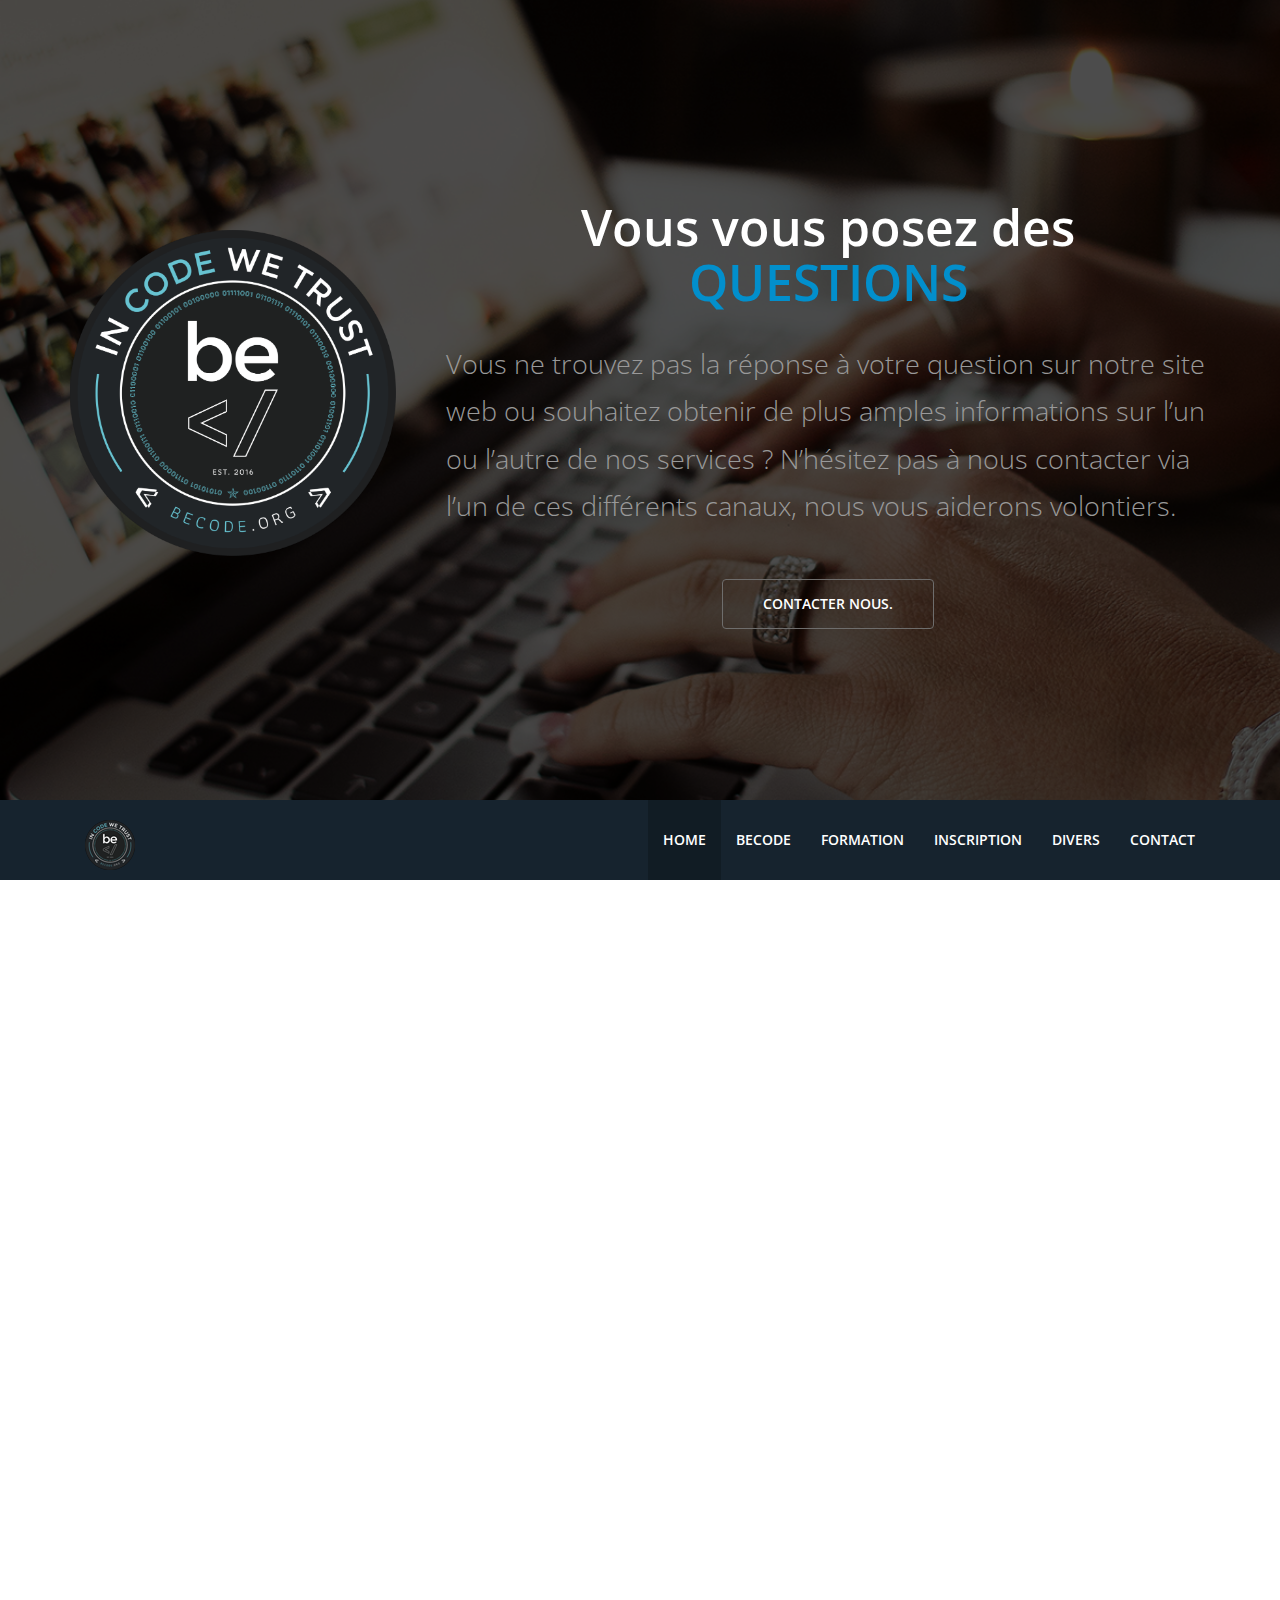
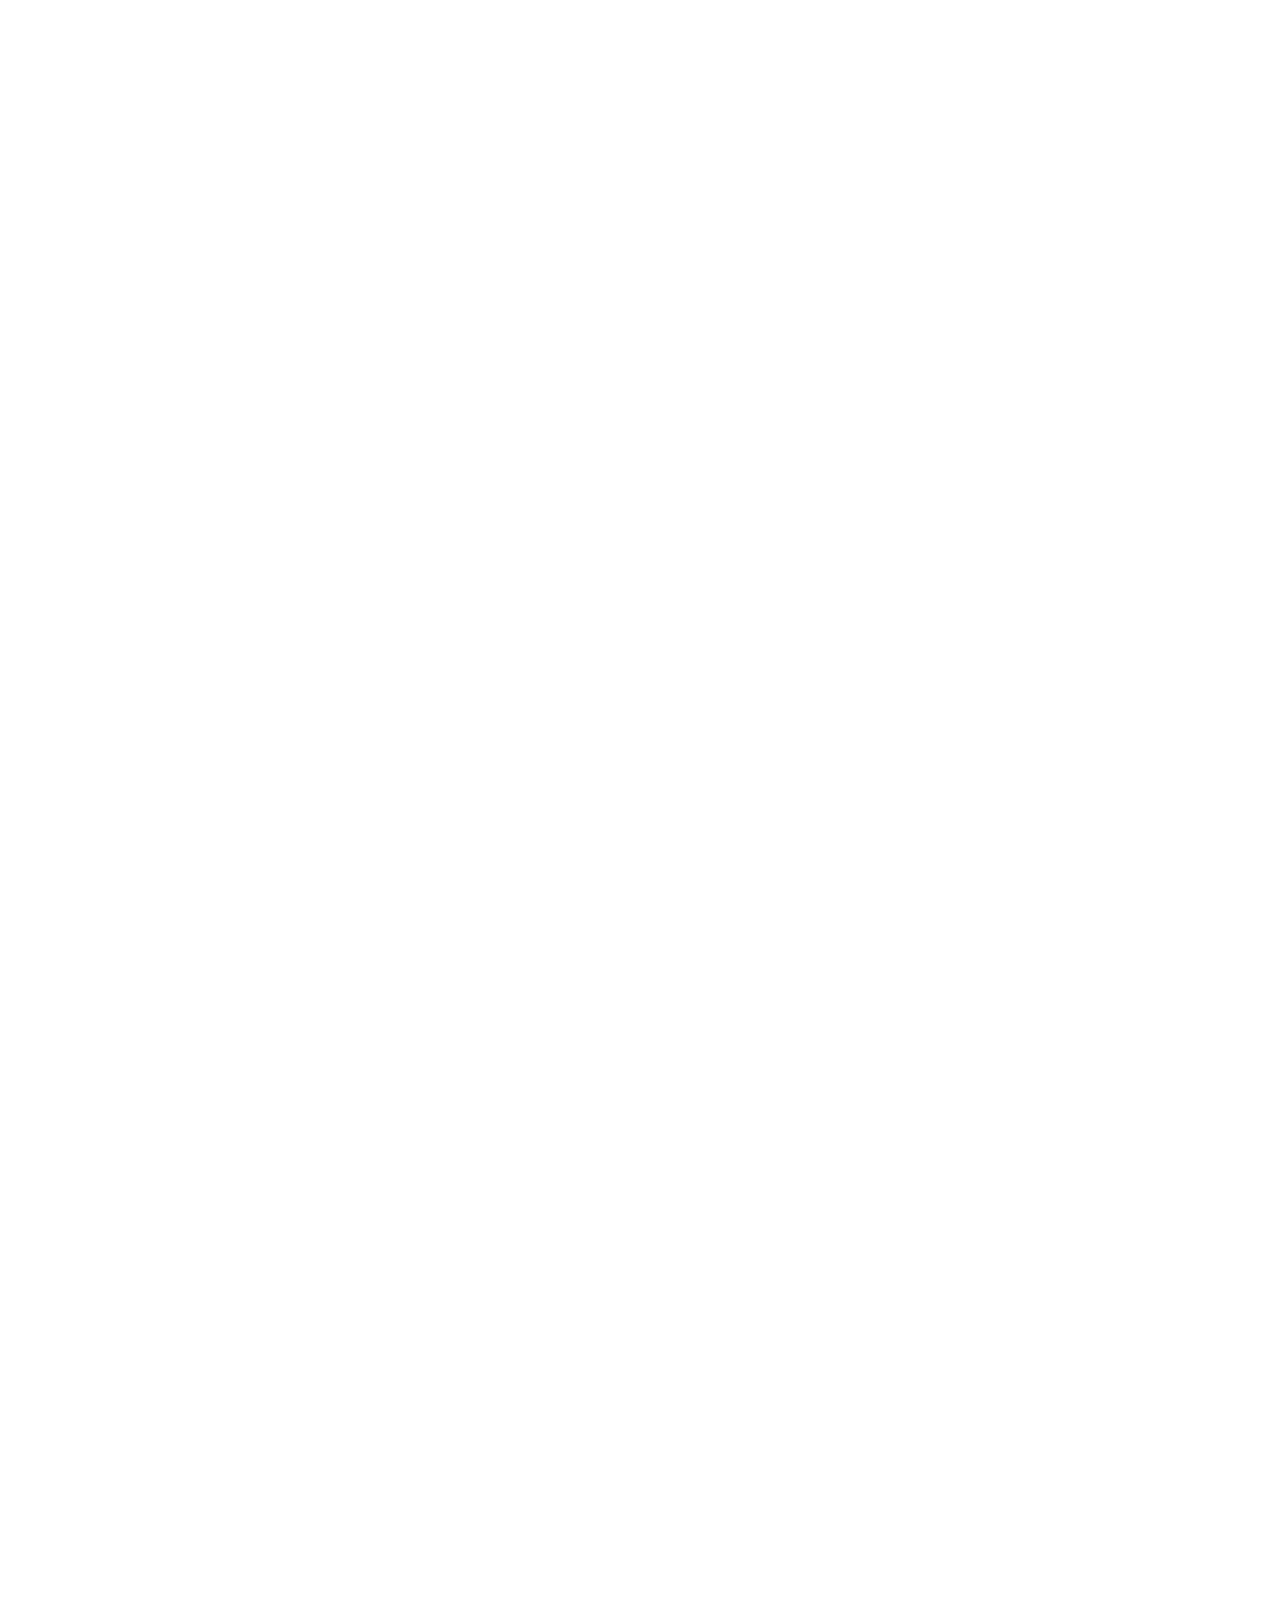
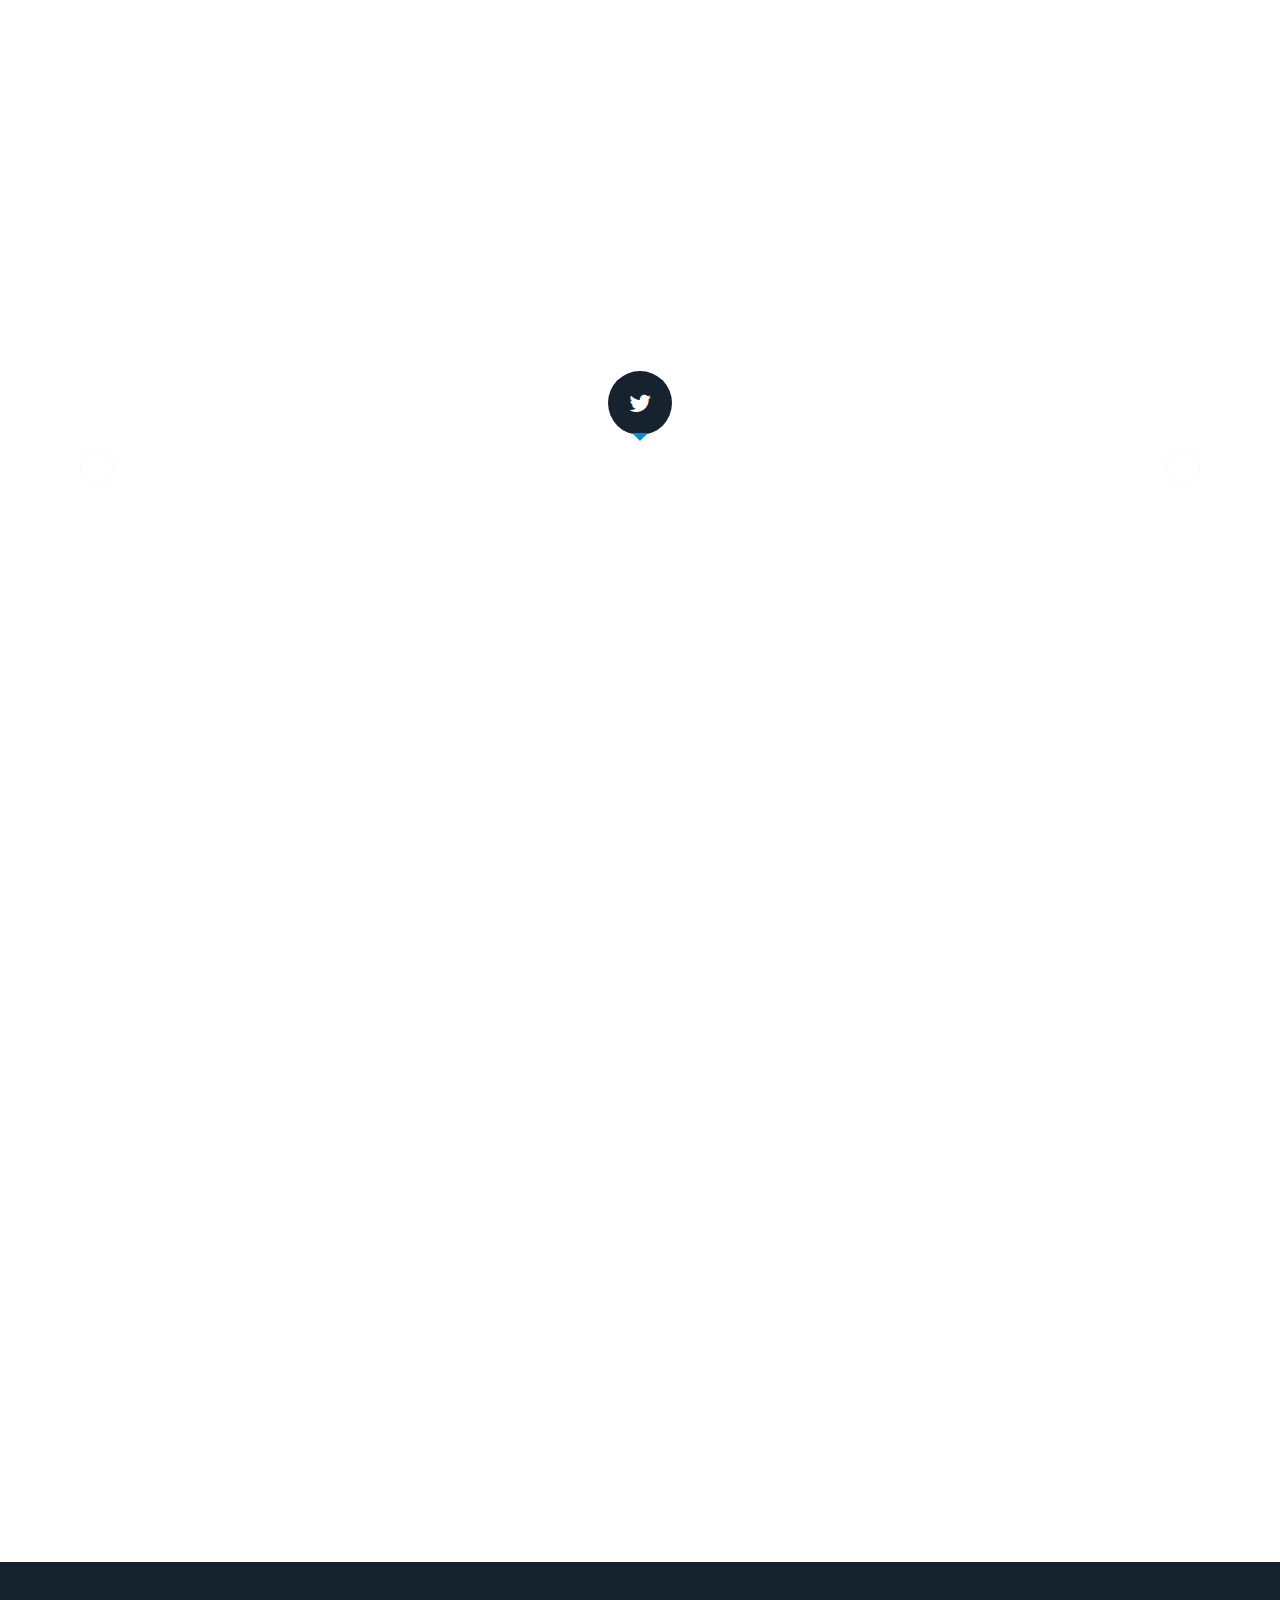
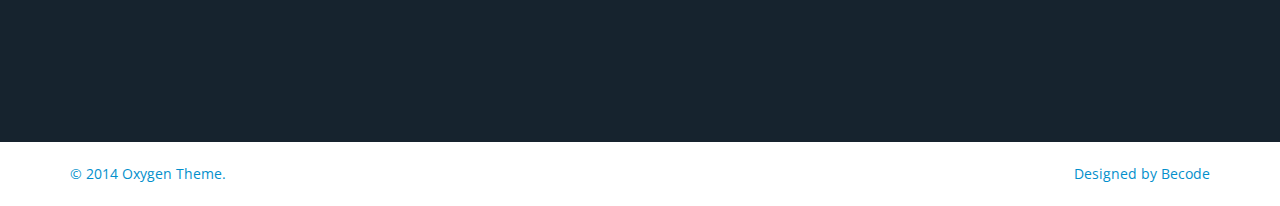
==== commit 7262f141: "commit du soir 2" ====
--- a/faq(beta)/template/index.html
+++ b/faq(beta)/template/index.html
@@ -4,10 +4,10 @@
   <meta charset="utf-8">
   <meta name="viewport" content="width=device-width, initial-scale=1.0">
   <meta name="description" content="">
-  <meta name="author" content="">
-  <title>Oxygen - One Page HTML Template | Themeum</title>
+  <meta name="author" content="Eric Salla">
+  <title>Becode - Foire aux questions | Fr</title>
   <link href="css/bootstrap.min.css" rel="stylesheet">
-  <link href="css/animate.min.css" rel="stylesheet"> 
+  <link href="css/animate.min.css" rel="stylesheet">
   <link href="css/font-awesome.min.css" rel="stylesheet">
   <link href="css/lightbox.css" rel="stylesheet">
   <link href="css/main.css" rel="stylesheet">
@@ -18,7 +18,7 @@
     <script src="js/html5shiv.js"></script>
     <script src="js/respond.min.js"></script>
   <![endif]-->
-  
+
   <link href='http://fonts.googleapis.com/css?family=Open+Sans:300,400,600,700' rel='stylesheet' type='text/css'>
   <link rel="shortcut icon" href="images/favicon.ico">
 </head><!--/head-->
@@ -33,31 +33,22 @@
     <div id="home-slider" class="carousel slide carousel-fade" data-ride="carousel">
       <div class="carousel-inner">
         <div class="item active" style="background-image: url(images/slider/1.jpg)">
-          <div class="caption">
-            <h1 class="animated fadeInLeftBig">Welcome to <span>Oxygen</span></h1>
-            <p class="animated fadeInRightBig">Bootstrap - Responsive Design - Retina Ready - Parallax</p>
-            <a data-scroll class="btn btn-start animated fadeInUpBig" href="#services">Start now</a>
-          </div>
-        </div>
-        <div class="item" style="background-image: url(images/slider/2.jpg)">
-          <div class="caption">
-            <h1 class="animated fadeInLeftBig">Say Hello to <span>Oxygen</span></h1>
-            <p class="animated fadeInRightBig">Bootstrap - Responsive Design - Retina Ready - Parallax</p>
-            <a data-scroll class="btn btn-start animated fadeInUpBig" href="#services">Start now</a>
-          </div>
-        </div>
-        <div class="item" style="background-image: url(images/slider/3.jpg)">
-          <div class="caption">
-            <h1 class="animated fadeInLeftBig">We are <span>Creative</span></h1>
-            <p class="animated fadeInRightBig">Bootstrap - Responsive Design - Retina Ready - Parallax</p>
-            <a data-scroll class="btn btn-start animated fadeInUpBig" href="#services">Start now</a>
-          </div>
-        </div>
-      </div>
-      <a class="left-control" href="#home-slider" data-slide="prev"><i class="fa fa-angle-left"></i></a>
-      <a class="right-control" href="#home-slider" data-slide="next"><i class="fa fa-angle-right"></i></a>
-
-      <a id="tohash" href="#services"><i class="fa fa-angle-down"></i></a>
+          <div class="caption container">
+            <div class="logo-becode">
+              <img src="images/smalllogo.png" alt="Logo Becode" />
+            </div>
+            <h1 class="animated fadeInLeftBig">Vous vous posez des <span>QUESTIONS</span></h1>
+            <p class="animated fadeInRightBig">
+              Vous ne trouvez pas la réponse à votre question sur notre site web ou
+              souhaitez obtenir de plus amples informations sur l’un ou l’autre de nos services ?
+              N’hésitez pas à nous contacter via l’un de ces différents canaux, nous vous aiderons volontiers.
+            </p>
+            <div class="cont_ns">
+              <a data-scroll class="btn btn-start animated fadeInUpBig" href="#contact">CONTACTER NOUS.</a>
+            </div>
+          </div>
+        </div>
+      </div>
 
     </div><!--/#home-slider-->
     <div class="main-nav">
@@ -71,88 +62,34 @@
           </button>
           <a class="navbar-brand" href="index.html">
             <h1><img class="img-responsive" src="images/logo.png" alt="logo"></h1>
-          </a>                    
+          </a>
         </div>
         <div class="collapse navbar-collapse">
-          <ul class="nav navbar-nav navbar-right">                 
+          <ul class="nav navbar-nav navbar-right">
             <li class="scroll active"><a href="#home">Home</a></li>
-            <li class="scroll"><a href="#services">Service</a></li> 
-            <li class="scroll"><a href="#about-us">About Us</a></li>                     
-            <li class="scroll"><a href="#portfolio">Portfolio</a></li>
-            <li class="scroll"><a href="#team">Team</a></li>
-            <li class="scroll"><a href="#blog">Blog</a></li>
-            <li class="scroll"><a href="#contact">Contact</a></li>       
+            <li class="scroll"><a href="#becode">Becode</a></li>
+            <li class="scroll"><a href="#about-us">Formation</a></li>
+            <li class="scroll"><a href="#portfolio">Inscription</a></li>
+            <li class="scroll"><a href="#team">Divers</a></li>
+            <li class="scroll"><a href="#contact">Contact</a></li>
           </ul>
         </div>
       </div>
     </div><!--/#main-nav-->
   </header><!--/#home-->
-  <section id="services">
+  <section id="becode">
     <div class="container">
       <div class="heading wow fadeInUp" data-wow-duration="1000ms" data-wow-delay="300ms">
         <div class="row">
           <div class="text-center col-sm-8 col-sm-offset-2">
-            <h2>Our Services</h2>
-            <p>Lorem ipsum dolor sit amet, consectetur adipisicing elit, sed do eiusmod tempor incididunt ut labore et dolore magna aliqua ut enim ad minim veniam</p>
-          </div>
-        </div> 
+            <h2>Le centre Becode</h2>
+            <p>Vous voulez tout savoir sur notre centre de formation et sur tout ce que Becode propose</p>
+          </div>
+        </div>
       </div>
       <div class="text-center our-services">
         <div class="row">
-          <div class="col-sm-4 wow fadeInDown" data-wow-duration="1000ms" data-wow-delay="300ms">
-            <div class="service-icon">
-              <i class="fa fa-flask"></i>
-            </div>
-            <div class="service-info">
-              <h3>Brand Identity</h3>
-              <p>Lorem ipsum dolor sit amet, consectetur adipisicing elit, sed do eiusmod tempor incididunt ut labore et dolore</p>
-            </div>
-          </div>
-          <div class="col-sm-4 wow fadeInDown" data-wow-duration="1000ms" data-wow-delay="450ms">
-            <div class="service-icon">
-              <i class="fa fa-umbrella"></i>
-            </div>
-            <div class="service-info">
-              <h3>Creative Idea</h3>
-              <p>Lorem ipsum dolor sit amet, consectetur adipisicing elit, sed do eiusmod tempor incididunt ut labore et dolore</p>
-            </div>
-          </div>
-          <div class="col-sm-4 wow fadeInDown" data-wow-duration="1000ms" data-wow-delay="550ms">
-            <div class="service-icon">
-              <i class="fa fa-cloud"></i>
-            </div>
-            <div class="service-info">
-              <h3>Awesome Support</h3>
-              <p>Lorem ipsum dolor sit amet, consectetur adipisicing elit, sed do eiusmod tempor incididunt ut labore et dolore</p>
-            </div>
-          </div>
-          <div class="col-sm-4 wow fadeInUp" data-wow-duration="1000ms" data-wow-delay="650ms">
-            <div class="service-icon">
-              <i class="fa fa-coffee"></i>
-            </div>
-            <div class="service-info">
-              <h3>Professional Design</h3>
-              <p>Lorem ipsum dolor sit amet, consectetur adipisicing elit, sed do eiusmod tempor incididunt ut labore et dolore</p>
-            </div>
-          </div>
-          <div class="col-sm-4 wow fadeInUp" data-wow-duration="1000ms" data-wow-delay="750ms">
-            <div class="service-icon">
-              <i class="fa fa-bitbucket"></i>
-            </div>
-            <div class="service-info">
-              <h3>App Development</h3>
-              <p>Lorem ipsum dolor sit amet, consectetur adipisicing elit, sed do eiusmod tempor incididunt ut labore et dolore</p>
-            </div>
-          </div>
-          <div class="col-sm-4 wow fadeInUp" data-wow-duration="1000ms" data-wow-delay="850ms">
-            <div class="service-icon">
-              <i class="fa fa-gift"></i>
-            </div>
-            <div class="service-info">
-              <h3>Clean Code</h3>
-              <p>Lorem ipsum dolor sit amet, consectetur adipisicing elit, sed do eiusmod tempor incididunt ut labore et dolore</p>
-            </div>
-          </div>
+
         </div>
       </div>
     </div>
@@ -206,7 +143,7 @@
           <h2>Our Portfolio</h2>
           <p>Lorem ipsum dolor sit amet, consectetur adipisicing elit, sed do eiusmod tempor incididunt ut labore et dolore magna aliqua ut enim ad minim veniam</p>
         </div>
-      </div> 
+      </div>
     </div>
     <div class="container-fluid">
       <div class="row">
@@ -481,7 +418,7 @@
             </div>
           </div>
         </div>
-      </div>            
+      </div>
     </div>
   </section><!--/#team-->
 
@@ -495,97 +432,22 @@
         </div>
         <div class="col-sm-3 col-xs-6 wow fadeInLeft" data-wow-duration="1000ms" data-wow-delay="500ms">
           <i class="fa fa-desktop"></i>
-          <h3 class="timer">200</h3>                    
+          <h3 class="timer">200</h3>
           <p>Modern Websites</p>
-        </div> 
+        </div>
         <div class="col-sm-3 col-xs-6 wow fadeInLeft" data-wow-duration="1000ms" data-wow-delay="700ms">
           <i class="fa fa-trophy"></i>
-          <h3 class="timer">10</h3>                    
+          <h3 class="timer">10</h3>
           <p>WINNING AWARDS</p>
-        </div> 
+        </div>
         <div class="col-sm-3 col-xs-6 wow fadeInLeft" data-wow-duration="1000ms" data-wow-delay="900ms">
-          <i class="fa fa-comment-o"></i>                    
+          <i class="fa fa-comment-o"></i>
           <h3>24/7</h3>
           <p>Fast Support</p>
-        </div>                 
+        </div>
       </div>
     </div>
   </section><!--/#features-->
-
-  <section id="pricing">
-    <div class="container">
-      <div class="row">
-        <div class="heading text-center col-sm-8 col-sm-offset-2 wow fadeInUp" data-wow-duration="1200ms" data-wow-delay="300ms">
-          <h2>Pricing Table</h2>
-          <p>Lorem ipsum dolor sit amet, consectetur adipisicing elit, sed do eiusmod tempor incididunt ut labore et dolore magna aliqua ut enim ad minim veniam</p>
-        </div>
-      </div>
-      <div class="pricing-table">
-        <div class="row">
-          <div class="col-sm-3">
-            <div class="single-table wow flipInY" data-wow-duration="1000ms" data-wow-delay="300ms">
-              <h3>Basic</h3>
-              <div class="price">
-                $9<span>/Month</span>                          
-              </div>
-              <ul>
-                <li>Free Setup</li>
-                <li>10GB Storage</li>
-                <li>100GB Bandwith</li>
-                <li>5 Products</li>
-              </ul>
-              <a href="#" class="btn btn-lg btn-primary">Sign up</a>
-            </div>
-          </div>
-          <div class="col-sm-3">
-            <div class="single-table wow flipInY" data-wow-duration="1000ms" data-wow-delay="500ms">
-              <h3>Standard</h3>
-              <div class="price">
-                $19<span>/Month</span>                                
-              </div>
-              <ul>
-                <li>Free Setup</li>
-                <li>10GB Storage</li>
-                <li>100GB Bandwith</li>
-                <li>5 Products</li>
-              </ul>
-              <a href="#" class="btn btn-lg btn-primary">Sign up</a>
-            </div>
-          </div>
-          <div class="col-sm-3">
-            <div class="single-table featured wow flipInY" data-wow-duration="1000ms" data-wow-delay="800ms">
-              <h3>Featured</h3>
-              <div class="price">
-                $29<span>/Month</span>                                
-              </div>
-              <ul>
-                <li>Free Setup</li>
-                <li>10GB Storage</li>
-                <li>100GB Bandwith</li>
-                <li>5 Products</li>
-              </ul>
-              <a href="#" class="btn btn-lg btn-primary">Sign up</a>
-            </div>
-          </div>
-          <div class="col-sm-3">
-            <div class="single-table wow flipInY" data-wow-duration="1000ms" data-wow-delay="1100ms">
-              <h3>Professional</h3>
-              <div class="price">
-                $49<span>/Month</span>                    
-              </div>
-              <ul>
-                <li>Free Setup</li>
-                <li>10GB Storage</li>
-                <li>100GB Bandwith</li>
-                <li>5 Products</li>
-              </ul>
-              <a href="#" class="btn btn-lg btn-primary">Sign up</a>
-            </div>
-          </div>
-        </div>
-      </div>
-    </div>
-  </section><!--/#pricing-->
 
   <section id="twitter" class="parallax">
     <div>
@@ -606,116 +468,18 @@
                 <div class="item">
                   <p>Introducing Shortcode generator for Helix V2 based templates <a href="#"><span>#helixframework #joomla</span> http://bit.ly/1qlgwav</a></p>
                 </div>
-                <div class="item">                                
+                <div class="item">
                   <p>Introducing Shortcode generator for Helix V2 based templates <a href="#"><span>#helixframework #joomla</span> http://bit.ly/1qlgwav</a></p>
                 </div>
-              </div>                        
-            </div>                    
+              </div>
+            </div>
           </div>
         </div>
       </div>
     </div>
   </section><!--/#twitter-->
 
-  <section id="blog">
-    <div class="container">
-      <div class="row">
-        <div class="heading text-center col-sm-8 col-sm-offset-2 wow fadeInUp" data-wow-duration="1200ms" data-wow-delay="300ms">
-          <h2>Blog Posts</h2>
-          <p>Lorem ipsum dolor sit amet, consectetur adipisicing elit, sed do eiusmod tempor incididunt ut labore et dolore magna aliqua ut enim ad minim veniam</p>
-        </div>
-      </div>
-      <div class="blog-posts">
-        <div class="row">
-          <div class="col-sm-4 wow fadeInUp" data-wow-duration="1000ms" data-wow-delay="400ms">
-            <div class="post-thumb">
-              <a href="#"><img class="img-responsive" src="images/blog/1.jpg" alt=""></a> 
-              <div class="post-meta">
-                <span><i class="fa fa-comments-o"></i> 3 Comments</span>
-                <span><i class="fa fa-heart"></i> 0 Likes</span> 
-              </div>
-              <div class="post-icon">
-                <i class="fa fa-pencil"></i>
-              </div>
-            </div>
-            <div class="entry-header">
-              <h3><a href="#">Lorem ipsum dolor sit amet consectetur adipisicing elit</a></h3>
-              <span class="date">June 26, 2014</span>
-              <span class="cetagory">in <strong>Photography</strong></span>
-            </div>
-            <div class="entry-content">
-              <p>Lorem ipsum dolor sit amet, consectetur adipisicing elit, sed do eiusmod tempor incididunt ut labore et dolore magna aliqua. </p>
-            </div>
-          </div>
-          <div class="col-sm-4 wow fadeInUp" data-wow-duration="1000ms" data-wow-delay="600ms">
-            <div class="post-thumb">
-              <div id="post-carousel"  class="carousel slide" data-ride="carousel">
-                <ol class="carousel-indicators">
-                  <li data-target="#post-carousel" data-slide-to="0" class="active"></li>
-                  <li data-target="#post-carousel" data-slide-to="1"></li>
-                  <li data-target="#post-carousel" data-slide-to="2"></li>
-                </ol>
-                <div class="carousel-inner">
-                  <div class="item active">
-                    <a href="#"><img class="img-responsive" src="images/blog/2.jpg" alt=""></a>
-                  </div>
-                  <div class="item">
-                    <a href="#"><img class="img-responsive" src="images/blog/1.jpg" alt=""></a>
-                  </div>
-                  <div class="item">
-                    <a href="#"><img class="img-responsive" src="images/blog/3.jpg" alt=""></a>
-                  </div>
-                </div>                               
-                <a class="blog-left-control" href="#post-carousel" role="button" data-slide="prev"><i class="fa fa-angle-left"></i></a>
-                <a class="blog-right-control" href="#post-carousel" role="button" data-slide="next"><i class="fa fa-angle-right"></i></a>
-              </div>                            
-              <div class="post-meta">
-                <span><i class="fa fa-comments-o"></i> 3 Comments</span>
-                <span><i class="fa fa-heart"></i> 0 Likes</span> 
-              </div>
-              <div class="post-icon">
-                <i class="fa fa-picture-o"></i>
-              </div>
-            </div>
-            <div class="entry-header">
-              <h3><a href="#">Lorem ipsum dolor sit amet consectetur adipisicing elit</a></h3>
-              <span class="date">June 26, 2014</span>
-              <span class="cetagory">in <strong>Photography</strong></span>
-            </div>
-            <div class="entry-content">
-              <p>Lorem ipsum dolor sit amet, consectetur adipisicing elit, sed do eiusmod tempor incididunt ut labore et dolore magna aliqua. </p>
-            </div>
-          </div>
-          <div class="col-sm-4 wow fadeInUp" data-wow-duration="1000ms" data-wow-delay="800ms">
-            <div class="post-thumb">
-              <a href="#"><img class="img-responsive" src="images/blog/3.jpg" alt=""></a>
-              <div class="post-meta">
-                <span><i class="fa fa-comments-o"></i> 3 Comments</span>
-                <span><i class="fa fa-heart"></i> 0 Likes</span> 
-              </div>
-              <div class="post-icon">
-                <i class="fa fa-video-camera"></i>
-              </div>
-            </div>
-            <div class="entry-header">
-              <h3><a href="#">Lorem ipsum dolor sit amet consectetur adipisicing elit</a></h3>
-              <span class="date">June 26, 2014</span>
-              <span class="cetagory">in <strong>Photography</strong></span>
-            </div>
-            <div class="entry-content">
-              <p>Lorem ipsum dolor sit amet, consectetur adipisicing elit, sed do eiusmod tempor incididunt ut labore et dolore magna aliqua. </p>
-            </div>
-          </div>                    
-        </div>
-        <div class="load-more wow fadeInUp" data-wow-duration="1000ms" data-wow-delay="500ms">
-          <a href="#" class="btn-loadmore"><i class="fa fa-repeat"></i> Load More</a>
-        </div>                
-      </div>
-    </div>
-  </section><!--/#blog-->
-
   <section id="contact">
-    <div id="google-map" class="wow fadeIn" data-latitude="52.365629" data-longitude="4.871331" data-wow-duration="1000ms" data-wow-delay="400ms"></div>
     <div id="contact-us" class="parallax">
       <div class="container">
         <div class="row">
@@ -745,11 +509,11 @@
                 </div>
                 <div class="form-group">
                   <textarea name="message" id="message" class="form-control" rows="4" placeholder="Enter your message" required="required"></textarea>
-                </div>                        
+                </div>
                 <div class="form-group">
                   <button type="submit" class="btn-submit">Send Now</button>
                 </div>
-              </form>   
+              </form>
             </div>
             <div class="col-sm-6">
               <div class="contact-info wow fadeInUp" data-wow-duration="1000ms" data-wow-delay="300ms">
@@ -760,12 +524,12 @@
                   <li><i class="fa fa-envelope"></i> <span> Email:</span><a href="mailto:someone@yoursite.com"> support@oxygen.com</a></li>
                   <li><i class="fa fa-globe"></i> <span> Website:</span> <a href="#">www.sitename.com</a></li>
                 </ul>
-              </div>                            
-            </div>
-          </div>
-        </div>
-      </div>
-    </div>        
+              </div>
+            </div>
+          </div>
+        </div>
+      </div>
+    </div>
   </section><!--/#contact-->
   <footer id="footer">
     <div class="footer-top wow fadeInUp" data-wow-duration="1000ms" data-wow-delay="300ms">
@@ -776,7 +540,7 @@
         <div class="social-icons">
           <ul>
             <li><a class="envelope" href="#"><i class="fa fa-envelope"></i></a></li>
-            <li><a class="twitter" href="#"><i class="fa fa-twitter"></i></a></li> 
+            <li><a class="twitter" href="#"><i class="fa fa-twitter"></i></a></li>
             <li><a class="dribbble" href="#"><i class="fa fa-dribbble"></i></a></li>
             <li><a class="facebook" href="#"><i class="fa fa-facebook"></i></a></li>
             <li><a class="linkedin" href="#"><i class="fa fa-linkedin"></i></a></li>
@@ -792,7 +556,7 @@
             <p>&copy; 2014 Oxygen Theme.</p>
           </div>
           <div class="col-sm-6">
-            <p class="pull-right">Designed by <a href="http://www.themeum.com/">Themeum</a></p>
+            <p class="pull-right">Designed by <a href="http://www.becode.org/">Becode</a></p>
           </div>
         </div>
       </div>
@@ -811,4 +575,4 @@
   <script type="text/javascript" src="js/main.js"></script>
 
 </body>
-</html>+</html>
--- a/faq(beta)/template/css/main.css
+++ b/faq(beta)/template/css/main.css
@@ -1,11 +1,3 @@
-/*
-  Theme Name: Oxygen
-  Theme Uri: http://www.themeum.com
-  Author: Themeum
-  Author Uri: http://www.themeum.com
-  Description: Onepage Site Template
-  Version: 1.0
-*/
 
 /*************************
 *******Typography******
@@ -15,7 +7,7 @@
   font-family: 'Open Sans', sans-serif;
   font-size: 14px;
   line-height: 24px;
-  color: #666;
+  color: #888;
   background-color: #fff;
 }
 
@@ -72,11 +64,11 @@
   background-color: #017fb5;
 }
 
-.navbar-nav li a:hover, 
+.navbar-nav li a:hover,
 .navbar-nav li a:focus {
   outline:none;
   outline-offset: 0;
-  text-decoration:none;  
+  text-decoration:none;
   background: transparent;
 }
 
@@ -88,7 +80,7 @@
   transition: 300ms;
 }
 
-a:focus, 
+a:focus,
 a:hover {
   text-decoration: none;
   outline: none
@@ -132,16 +124,17 @@
 #home-slider {
   overflow: hidden;
   position: relative;
+  height: 800px;
 }
 
 #home-slider .caption {
   position: absolute;
-  top: 50%;
-  margin-top: -104px;
+  top: 20%;
+  /*margin-top: -104px;*/
   left: 0;
   right: 0;
   text-align: center;
-  text-transform: uppercase;
+  /*text-transform: uppercase;*/
   z-index: 15;
   font-size: 18px;
   font-weight: 300;
@@ -150,9 +143,20 @@
 
 #home-slider .caption h1 {
   color: #fff;
-  font-size: 60px;
-  font-weight: 700;
+  font-size: 50px;
+  font-weight: 600;
   margin-bottom: 30px;
+}
+
+#home-slider .caption p{
+  font-size: 1.5em;
+  line-height: 1.75em;
+  text-align: left;
+  color: #999;
+}
+
+.caption .cont_ns{
+
 }
 
 .caption .btn-start {
@@ -212,7 +216,7 @@
   width: 51px;
   line-height: 48px;
   border-radius: 50%;
-  border:1px solid #fff;  
+  border:1px solid #fff;
   z-index: 20;
   font-size: 24px;
   color: #fff;
@@ -226,20 +230,20 @@
 
 .left-control {
   left: -51px
-} 
+}
 
 .right-control {
   right: -51px;
 }
 
-.left-control:hover, 
+.left-control:hover,
 .right-control:hover {
   color: #fff;
 }
 
 #home-slider:hover .left-control {
   left:30px
-} 
+}
 
 #home-slider:hover .right-control {
   right:30px
@@ -260,6 +264,10 @@
   animation: bounce 3000ms infinite;
 }
 
+.main-nav{
+  background-color: #16232E;
+}
+
 .navbar-right li a {
   color: #fff;
   text-transform: uppercase;
@@ -277,6 +285,12 @@
   margin-top: 5px;
 }
 
+.logo-becode{
+  float: left;
+  margin-right: 50px;
+  padding-top: 50px;
+}
+
 /*************************
 ********Service CSS*******
 **************************/
@@ -288,7 +302,7 @@
   font-size: 36px;
   height: 90px;
   line-height: 90px;
-  width: 90px;  
+  width: 90px;
   -webkit-transition: background-color 0.2s ease;
   transition: background-color 0.2s ease;
 }
@@ -303,14 +317,14 @@
   padding-bottom: 50px;
 }
 
-.our-services .col-sm-4:nth-child(4), 
-.our-services .col-sm-4:nth-child(5), 
+.our-services .col-sm-4:nth-child(4),
+.our-services .col-sm-4:nth-child(5),
 .our-services .col-sm-4:nth-child(6) {
   border-bottom:0;
   padding-top: 60px;
 }
 
-.our-services .col-sm-4:nth-child(3), 
+.our-services .col-sm-4:nth-child(3),
 .our-services .col-sm-4:nth-child(6) {
   border-right:0;
 }
@@ -369,7 +383,7 @@
 ********portfolio CSS*****
 **************************/
 
-#portfolio .container-fluid, 
+#portfolio .container-fluid,
 #portfolio .col-sm-3  {
   overflow: hidden;
   padding: 0;
@@ -381,14 +395,14 @@
 
 #portfolio .overlay {
   background-color: #000;
-  color: #fff; 
+  color: #fff;
   left: 0;
   right:0;
   bottom:-100%;
   height: 0;
   position: absolute;
   text-align: center;
-  opacity:0;  
+  opacity:0;
   -webkit-transition: all 0.5s ease-in-out;
   transition: all 0.5s ease-in-out;
 }
@@ -465,7 +479,7 @@
 }
 
 #portfolio .folio-item:hover .overlay .folio-info {
-  opacity: 1;  
+  opacity: 1;
   margin-bottom:0;
   margin-top:0;
 }
@@ -643,11 +657,11 @@
   line-height: 30px;
 }
 
-.single-table.featured {  
-  color: #fff;
-}
-
-.single-table.featured h3 { 
+.single-table.featured {
+  color: #fff;
+}
+
+.single-table.featured h3 {
   color: #fff;
 }
 
@@ -683,7 +697,7 @@
   height: 64px;
   width: 64px;
   line-height: 65px;
-  border-radius: 50%; 
+  border-radius: 50%;
   position: relative;
 }
 
@@ -711,7 +725,7 @@
   color: #fff;
 }
 
-.twitter-left-control, 
+.twitter-left-control,
 .twitter-right-control {
   position: absolute;
   top: 50%;
@@ -728,7 +742,7 @@
 
 .twitter-left-control {
   left: 80px;
-} 
+}
 
 .twitter-right-control {
   right: 80px
@@ -797,14 +811,14 @@
 }
 
 .blog-left-control:hover, .blog-right-control:hover {
-  color: #fff;  
+  color: #fff;
 }
 
 .entry-header h3 a {
   line-height: 30px;
 }
 
-.entry-header .date, 
+.entry-header .date,
 .entry-header .cetagory {
   display: inline-block;
   font-size: 11px;
@@ -861,7 +875,7 @@
 
 #contact-us {
   background-image:url(../images/contact-bg.jpg);
-  padding-bottom: 90px; 
+  padding-bottom: 90px;
 }
 
 #contact-us .heading {
@@ -978,5 +992,3 @@
 }
 
 /*Presets*/
-
-
--- a/faq(beta)/template/css/presets/preset1.css
+++ b/faq(beta)/template/css/presets/preset1.css
@@ -1,10 +1,10 @@
 a,
-#home-slider .caption h1 span, 
-#twitter-carousel .item span, 
-#footer .footer-bottom, 
-#single-portfolio .close-folio-item:hover, 
-.single-table.featured .btn.btn-primary, 
-.contact-info ul li a:hover, 
+#home-slider .caption h1 span,
+#twitter-carousel .item span,
+#footer .footer-bottom,
+#single-portfolio .close-folio-item:hover,
+.single-table.featured .btn.btn-primary,
+.contact-info ul li a:hover,
 #footer .footer-bottom a  {
   color: #028fcc;
 }
@@ -18,37 +18,37 @@
 	color: #027db3;
 }
 
-.main-nav, 
-.service-icon, 
-.progress-bar.progress-bar-primary, 
-.single-table.featured, 
-.btn.btn-primary, 
-.twitter-icon .fa-twitter, 
-.twitter-left-control:hover, .twitter-right-control:hover, 
-.post-icon, 
-.entry-header .date:after, 
-.btn-loadmore:hover, 
+.main-nav,
+.service-icon,
+.progress-bar.progress-bar-primary,
+.single-table.featured,
+.btn.btn-primary,
+.twitter-icon .fa-twitter,
+.twitter-left-control:hover, .twitter-right-control:hover,
+.post-icon,
+.entry-header .date:after,
+.btn-loadmore:hover,
 .btn-submit,
-#footer, 
-.caption .btn-start:hover, 
-.left-control:hover, 
-.right-control:hover, 
+#footer,
+.caption .btn-start:hover,
+.left-control:hover,
+.right-control:hover,
 .folio-overview a:hover {
-  background-color:#028fcc;
+  background-color:#16232E;
 }
 
-.twitter-left-control:hover, 
-.twitter-right-control:hover, 
+.twitter-left-control:hover,
+.twitter-right-control:hover,
 .btn-loadmore:hover  {
 	border: 1px solid #028fcc;
 }
 
-.caption .btn-start:hover, 
-.left-control:hover, 
+.caption .btn-start:hover,
+.left-control:hover,
 .right-control:hover {
 	border-color: #028fcc;
 }
 
 .twitter-icon .fa-twitter:after {
 	border-color: #028fcc transparent transparent;
-}+}
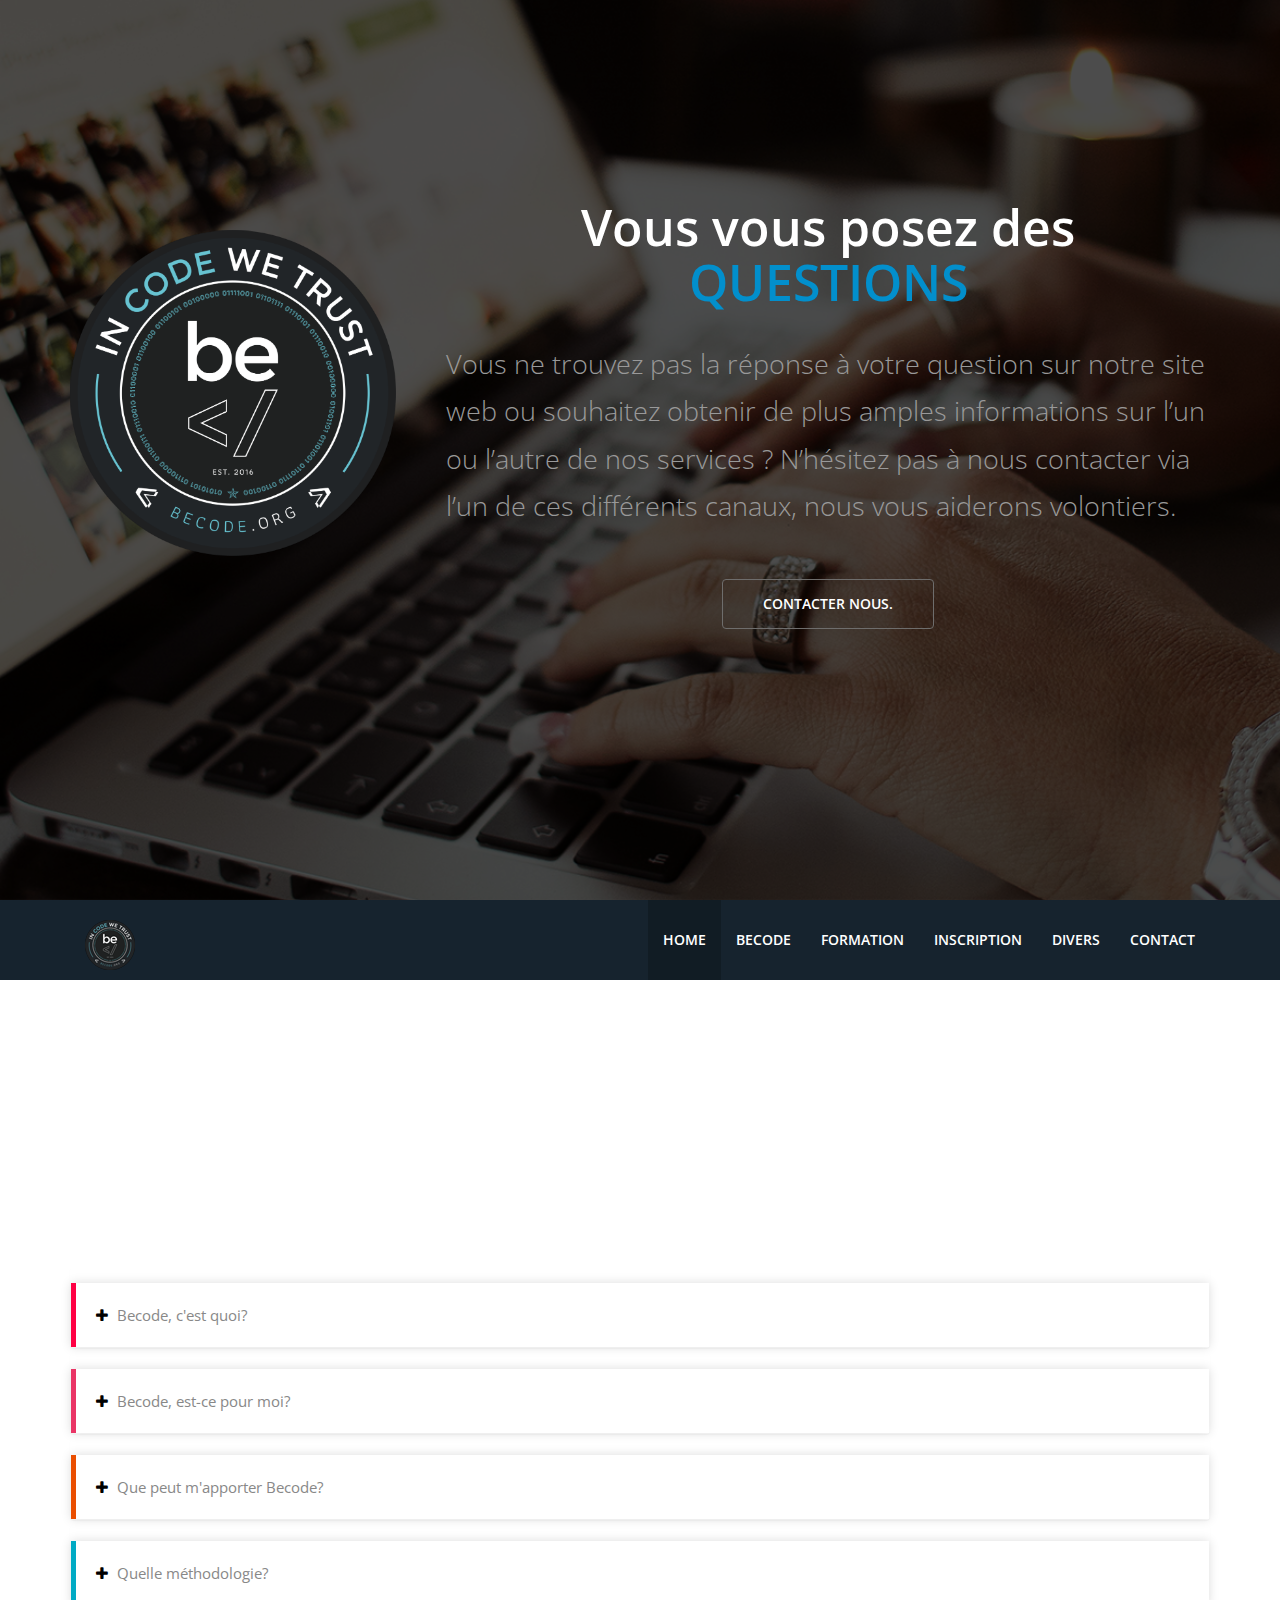
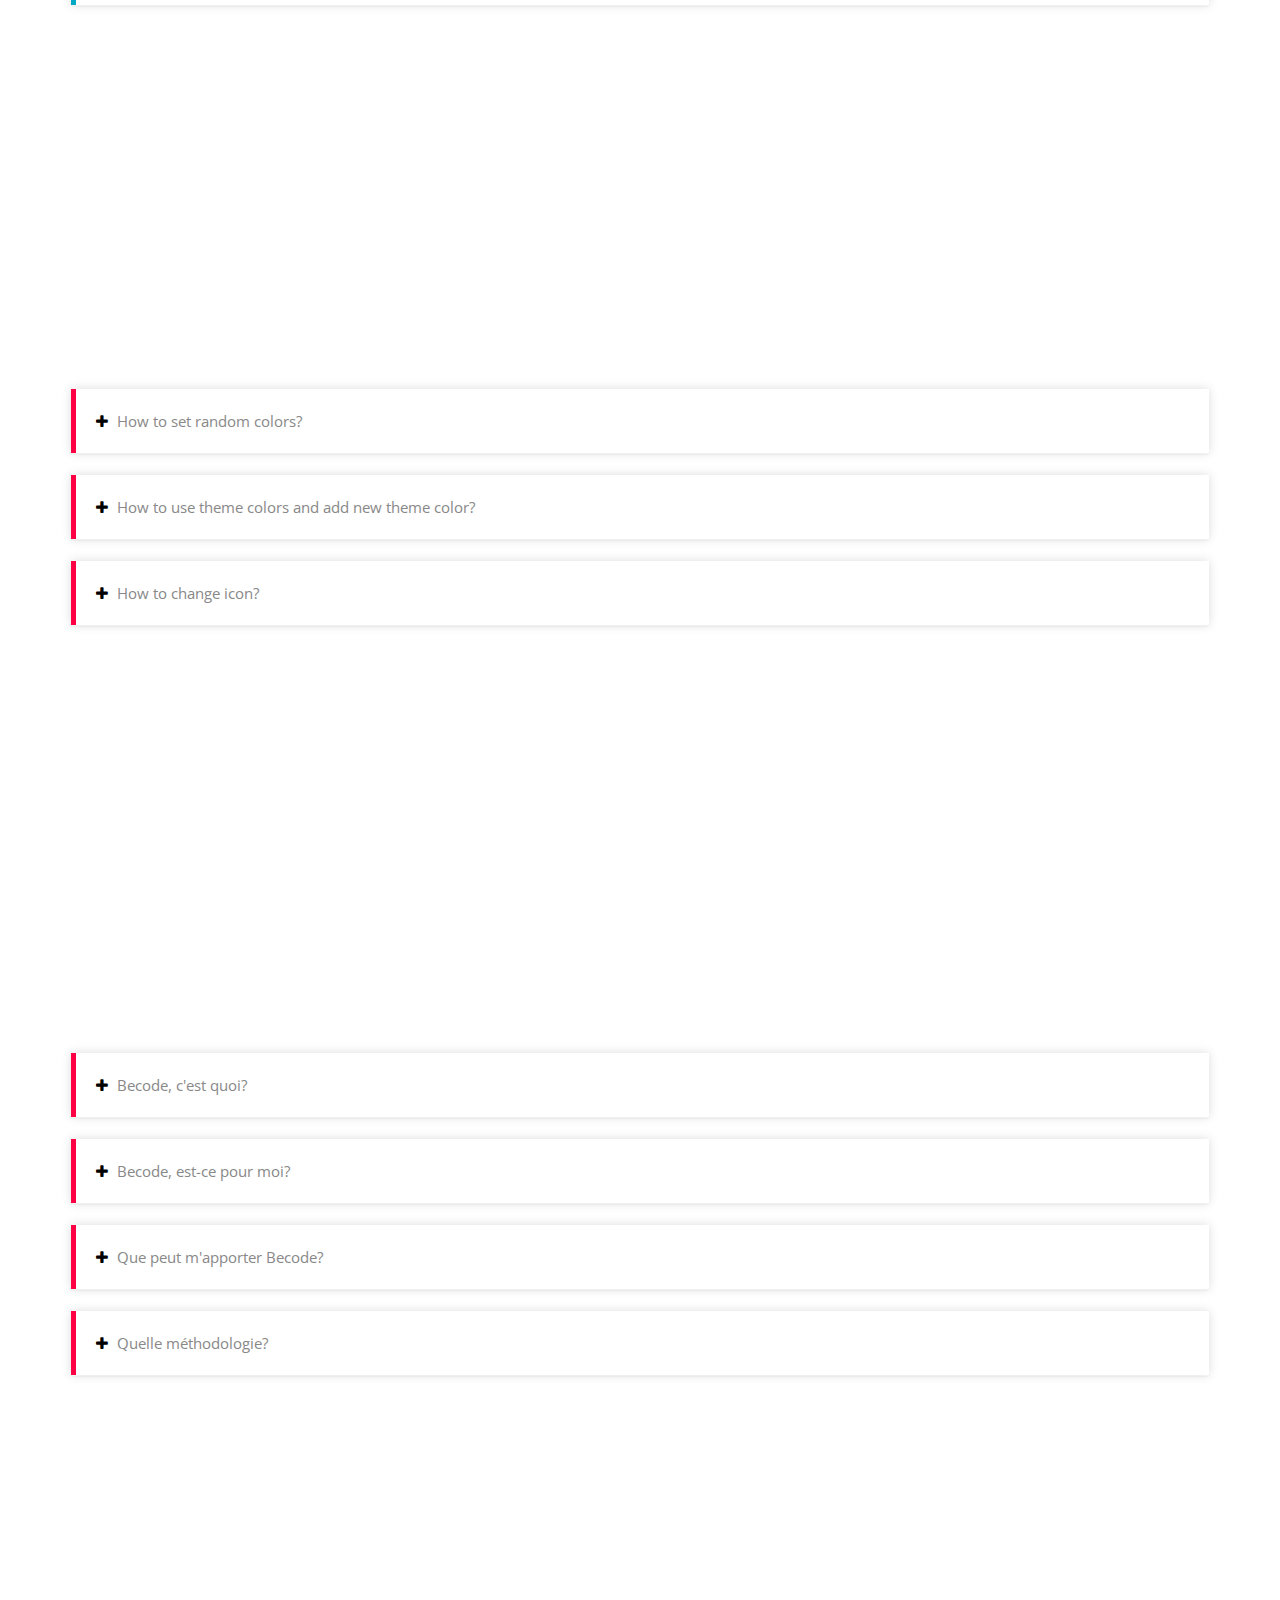
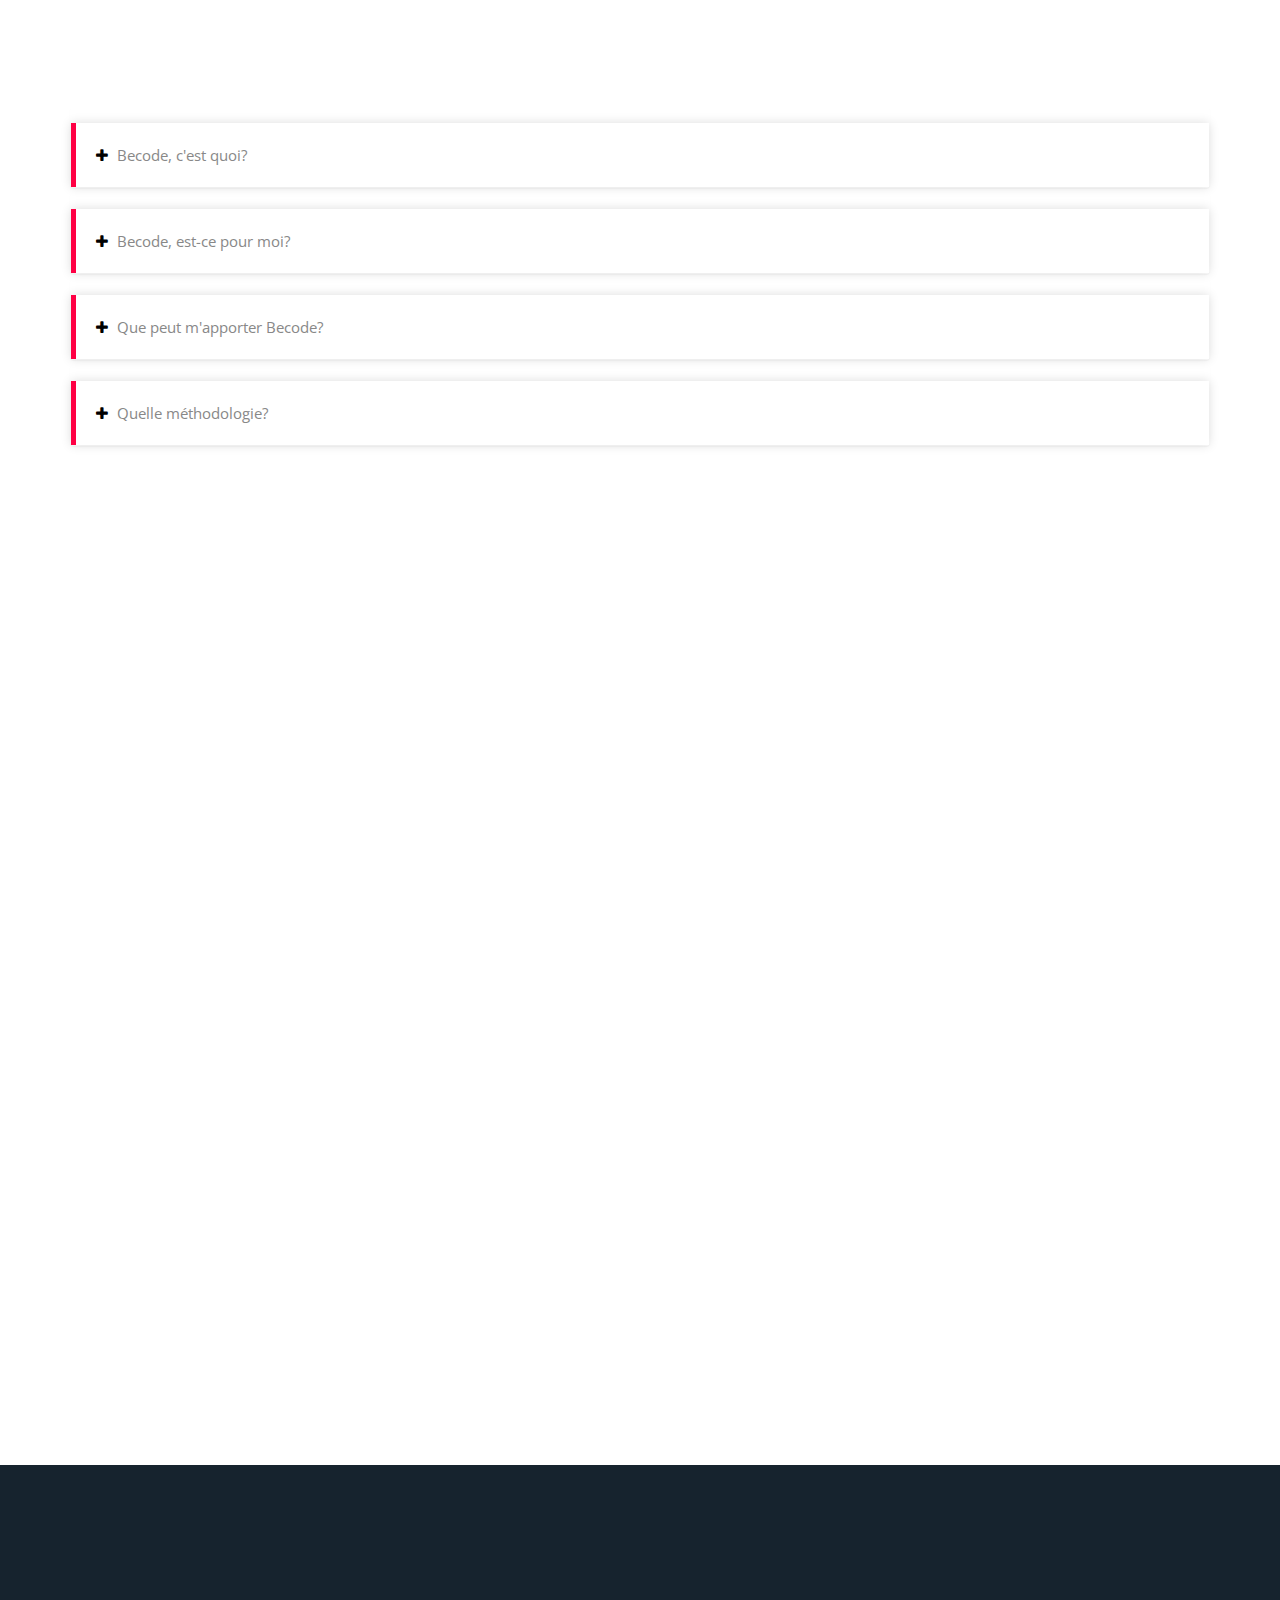
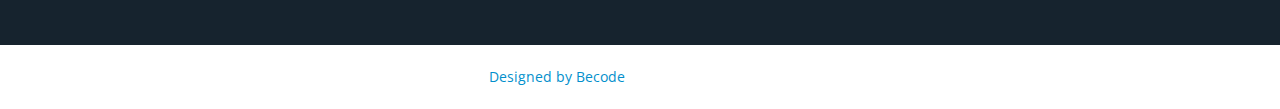
==== commit cacbca82: "commit du soir dimanche" ====
--- a/faq(beta)/template/index.html
+++ b/faq(beta)/template/index.html
@@ -13,6 +13,7 @@
   <link href="css/main.css" rel="stylesheet">
   <link id="css-preset" href="css/presets/preset1.css" rel="stylesheet">
   <link href="css/responsive.css" rel="stylesheet">
+  <link href="css/theme5.css" rel="stylesheet" />
 
   <!--[if lt IE 9]>
     <script src="js/html5shiv.js"></script>
@@ -68,7 +69,7 @@
           <ul class="nav navbar-nav navbar-right">
             <li class="scroll active"><a href="#home">Home</a></li>
             <li class="scroll"><a href="#becode">Becode</a></li>
-            <li class="scroll"><a href="#about-us">Formation</a></li>
+            <li class="scroll"><a href="#formation">Formation</a></li>
             <li class="scroll"><a href="#portfolio">Inscription</a></li>
             <li class="scroll"><a href="#team">Divers</a></li>
             <li class="scroll"><a href="#contact">Contact</a></li>
@@ -77,6 +78,7 @@
       </div>
     </div><!--/#main-nav-->
   </header><!--/#home-->
+
   <section id="becode">
     <div class="container">
       <div class="heading wow fadeInUp" data-wow-duration="1000ms" data-wow-delay="300ms">
@@ -89,395 +91,347 @@
       </div>
       <div class="text-center our-services">
         <div class="row">
-
-        </div>
-      </div>
-    </div>
-  </section><!--/#services-->
-  <section id="about-us" class="parallax">
+            <!-- FAQ Theme 5 -->
+    		<div class="col-md-12">
+    			<div class="panel-group jag-faq-theme5 jag-faq-random-colors" id="jag-theme-5">
+    				<div class="panel jag-faq-wrapper">
+    					<div class="jag-faq-title" data-toggle="collapse" data-parent="#jag-theme-5" href="#collapse5_1">
+    						<i class="jag-faq-icon-2 fa fa-plus"></i>
+    						Becode, c'est quoi?
+    					</div>
+    					<div id="collapse5_1" class="panel-collapse collapse">
+    						<div class="panel-body">
+    						To set random colors: <br>
+    						1) Add <strong> jag-faq-random-colors </strong> class. <br>
+    						2) To change color, open theme{num}.css, find "jag-faq-random-colors". <br>
+    						3) You can change color from here. <br>
+    						Lorem ipsum dolor sit amet, consectetur adipisicing elit,
+    						sed do eiusmod tempor incididunt ut labore et dolore magna aliqua. Ut enim ad
+    						minim veniam, quis nostrud exercitation ullamco laboris nisi ut aliquip ex ea
+    						commodo consequat.Lorem ipsum dolor sit amet, consectetur adipisicing elit,
+    						sed do eiusmod tempor incididunt ut labore et dolore magna aliqua. Ut enim ad
+    						minim veniam, quis nostrud exercitation ullamco laboris nisi ut aliquip ex ea
+    						commodo consequat.Lorem ipsum dolor sit amet, consectetur adipisicing elit,
+    						</div>
+    					</div>
+    				</div>
+    				<div class="panel jag-faq-wrapper">
+    					<div class="jag-faq-title" data-toggle="collapse" data-parent="#jag-theme-5" href="#collapse5_2">
+    						<i class="jag-faq-icon-2 fa fa-plus"></i>
+    						Becode, est-ce pour moi?
+    					</div>
+    					<div id="collapse5_2" class="panel-collapse collapse">
+    						<div class="panel-body">
+    						To add new theme color: <br>
+    						1) Open theme{num}.css, find "jag-faq-title". <br>
+    						2) Change background color or you can add your own class with new background <br>
+    						3) Add class to main div. <br>
+    						Lorem ipsum dolor sit amet, consectetur adipisicing elit,
+    						sed do eiusmod tempor incididunt ut labore et dolore magna aliqua. Ut enim ad
+    						minim veniam, quis nostrud exercitation ullamco laboris nisi ut aliquip ex ea
+    						commodo consequat.
+    						</div>
+    					</div>
+    				</div>
+    				<div class="panel jag-faq-wrapper">
+    					<div class="jag-faq-title" data-toggle="collapse" data-parent="#jag-theme-5" href="#collapse5_3">
+    						<i class="jag-faq-icon-2 fa fa-plus"></i>
+    						Que peut m'apporter Becode?
+    					</div>
+    					<div id="collapse5_3" class="panel-collapse collapse">
+    						<div class="panel-body">
+    						1) In html find <strong> <code>"jag-faq-icon fa fa-plus" </code></strong>. <br>
+    						2) Add the font awesome icon class name instead of <strong> fa-plus </strong> <br>
+    						3) Open <strong> jag-faq-custom.js </strong> <br>
+    						4) Find <strong> toggleIcon </strong> function from where you can add your both icon
+    						classes (open & close). Now its <code>"fa-plus fa-minus" </code>.
+    						</div>
+    					</div>
+    				</div>
+    				<div class="panel jag-faq-wrapper">
+    					<div class="jag-faq-title" data-toggle="collapse" data-parent="#jag-theme-5" href="#collapse5_4">
+    						<i class="jag-faq-icon-2 fa fa-plus"></i>
+    						Quelle méthodologie?
+    					</div>
+    					<div id="collapse5_4" class="panel-collapse collapse">
+    						<div class="panel-body">
+    						To set random colors: <br>
+    						1) Add <strong> jag-faq-random-colors </strong> class. <br>
+    						2) To change color, open theme{num}.css, find "jag-faq-random-colors". <br>
+    						3) You can change color from here. <br>
+    						Lorem ipsum dolor sit amet, consectetur adipisicing elit,
+    						sed do eiusmod tempor incididunt ut labore et dolore magna aliqua. Ut enim ad
+    						minim veniam, quis nostrud exercitation ullamco laboris nisi ut aliquip ex ea
+    						commodo consequat.Lorem ipsum dolor sit amet, consectetur adipisicing elit,
+    						sed do eiusmod tempor incididunt ut labore et dolore magna aliqua. Ut enim ad
+    						minim veniam, quis nostrud exercitation ullamco laboris nisi ut aliquip ex ea
+    						commodo consequat.Lorem ipsum dolor sit amet, consectetur adipisicing elit,
+    						</div>
+    					</div>
+    				</div>
+    			</div>
+    		</div>
+    		<!-- End FAQ Theme 5 -->
+        </div>
+      </div>
+    </div>
+  </section><!--/#becode-->
+
+  <section id="formation" class="parallax">
     <div class="container">
-      <div class="row">
-        <div class="col-sm-6">
-          <div class="about-info wow fadeInUp" data-wow-duration="1000ms" data-wow-delay="300ms">
-            <h2>About us</h2>
-            <p>Lorem ipsum dolor sit amet, consectetur adipisicing elit, sed do eiusmod tempor incididunt ut labore et dolore magna aliqua. Ut enim ad minim veniam, quis nostrud exercitation.Ullamco laboris nisi ut aliquip ex ea commodo consequat. </p>
-            <p>Duis aute irure dolor in reprehenderit in voluptate velit esse cillum dolore eu fugiat nulla pariatur. Excepteur sint occaecat cupidatat non proident, sunt in culpa qui officia deserunt mollit anim id est laborum. Sed ut perspiciatis unde omnis iste. Lorem ipsum dolor sit amet, consectetur adipisicing elit, sed do eiusmod tempor incididunt ut labore et dolore magna aliqua.</p>
-          </div>
-        </div>
-        <div class="col-sm-6">
-          <div class="our-skills wow fadeInDown" data-wow-duration="1000ms" data-wow-delay="300ms">
-            <div class="single-skill wow fadeInDown" data-wow-duration="1000ms" data-wow-delay="300ms">
-              <p class="lead">User Experiances</p>
-              <div class="progress">
-                <div class="progress-bar progress-bar-primary six-sec-ease-in-out" role="progressbar"  aria-valuetransitiongoal="95">95%</div>
-              </div>
-            </div>
-            <div class="single-skill wow fadeInDown" data-wow-duration="1000ms" data-wow-delay="400ms">
-              <p class="lead">Web Design</p>
-              <div class="progress">
-                <div class="progress-bar progress-bar-primary six-sec-ease-in-out" role="progressbar"  aria-valuetransitiongoal="75">75%</div>
-              </div>
-            </div>
-            <div class="single-skill wow fadeInDown" data-wow-duration="1000ms" data-wow-delay="500ms">
-              <p class="lead">Programming</p>
-              <div class="progress">
-                <div class="progress-bar progress-bar-primary six-sec-ease-in-out" role="progressbar"  aria-valuetransitiongoal="60">60%</div>
-              </div>
-            </div>
-            <div class="single-skill wow fadeInDown" data-wow-duration="1000ms" data-wow-delay="600ms">
-              <p class="lead">Fun</p>
-              <div class="progress">
-                <div class="progress-bar progress-bar-primary six-sec-ease-in-out" role="progressbar"  aria-valuetransitiongoal="85">85%</div>
-              </div>
-            </div>
-          </div>
-        </div>
-      </div>
-    </div>
-  </section><!--/#about-us-->
+      <div class="heading wow fadeInUp" data-wow-duration="1000ms" data-wow-delay="300ms">
+        <div class="row">
+          <div class="text-center col-sm-8 col-sm-offset-2">
+            <h2>La formation</h2>
+            <p>Vous voulez tout savoir sur notre centre de formation et sur tout ce que Becode propose</p>
+          </div>
+        </div>
+      </div>
+      <div class="panel-group jag-faq-theme6 jag-faq-random-colors" id="jag-theme-6">
+      <div class="panel jag-faq-wrapper">
+        <div class="jag-faq-title" data-toggle="collapse" data-parent="#jag-theme-6" href="#collapse6_1">
+          <i class="jag-faq-icon-2 fa fa-plus"></i>
+          How to set random colors?
+        </div>
+        <div id="collapse6_1" class="panel-collapse collapse">
+          <div class="panel-body">
+          To set random colors: <br>
+          1) Add <strong> jag-faq-random-colors </strong> class. <br>
+          2) To change color, open theme{num}.css, find "jag-faq-random-colors". <br>
+          3) You can change color from here. <br>
+          Lorem ipsum dolor sit amet, consectetur adipisicing elit,
+          sed do eiusmod tempor incididunt ut labore et dolore magna aliqua. Ut enim ad
+          minim veniam, quis nostrud exercitation ullamco laboris nisi ut aliquip ex ea
+          commodo consequat.Lorem ipsum dolor sit amet, consectetur adipisicing elit,
+          sed do eiusmod tempor incididunt ut labore et dolore magna aliqua. Ut enim ad
+          minim veniam, quis nostrud exercitation ullamco laboris nisi ut aliquip ex ea
+          commodo consequat.Lorem ipsum dolor sit amet, consectetur adipisicing elit,
+          </div>
+        </div>
+      </div>
+      <div class="panel jag-faq-wrapper">
+        <div class="jag-faq-title" data-toggle="collapse" data-parent="#jag-theme-6" href="#collapse6_2">
+          <i class="jag-faq-icon-2 fa fa-plus"></i>
+          How to use theme colors and add new theme color?
+        </div>
+        <div id="collapse6_2" class="panel-collapse collapse">
+          <div class="panel-body">
+          To add new theme color: <br>
+          1) Open theme{num}.css, find "jag-faq-title". <br>
+          2) Change background color or you can add your own class with new background <br>
+          3) Add class to main div. <br>
+          Lorem ipsum dolor sit amet, consectetur adipisicing elit,
+          sed do eiusmod tempor incididunt ut labore et dolore magna aliqua. Ut enim ad
+          minim veniam, quis nostrud exercitation ullamco laboris nisi ut aliquip ex ea
+          commodo consequat.
+          </div>
+        </div>
+      </div>
+      <div class="panel jag-faq-wrapper">
+        <div class="jag-faq-title" data-toggle="collapse" data-parent="#jag-theme-6" href="#collapse6_3">
+          <i class="jag-faq-icon-2 fa fa-plus"></i>
+          How to change icon?
+        </div>
+        <div id="collapse6_3" class="panel-collapse collapse">
+          <div class="panel-body">
+          1) In html find <strong> <code>"jag-faq-icon fa fa-plus" </code></strong>. <br>
+          2) Add the font awesome icon class name instead of <strong> fa-plus </strong> <br>
+          3) Open <strong> jag-faq-custom.js </strong> <br>
+          4) Find <strong> toggleIcon </strong> function from where you can add your both icon
+          classes (open & close). Now its <code>"fa-plus fa-minus" </code>.
+          </div>
+        </div>
+      </div>
+    </div>
+  </div>
+  <!-- End FAQ Theme 6 -->
+
+    </div>
+  </section><!--/#formation-->
 
   <section id="portfolio">
     <div class="container">
       <div class="row">
         <div class="heading text-center col-sm-8 col-sm-offset-2 wow fadeInUp" data-wow-duration="1000ms" data-wow-delay="300ms">
-          <h2>Our Portfolio</h2>
+          <h2>Inscription</h2>
           <p>Lorem ipsum dolor sit amet, consectetur adipisicing elit, sed do eiusmod tempor incididunt ut labore et dolore magna aliqua ut enim ad minim veniam</p>
         </div>
-      </div>
-    </div>
-    <div class="container-fluid">
-      <div class="row">
-        <div class="col-sm-3">
-          <div class="folio-item wow fadeInRightBig" data-wow-duration="1000ms" data-wow-delay="300ms">
-            <div class="folio-image">
-              <img class="img-responsive" src="images/portfolio/1.jpg" alt="">
-            </div>
-            <div class="overlay">
-              <div class="overlay-content">
-                <div class="overlay-text">
-                  <div class="folio-info">
-                    <h3>Time Hours</h3>
-                    <p>Design, Photography</p>
-                  </div>
-                  <div class="folio-overview">
-                    <span class="folio-link"><a class="folio-read-more" href="#" data-single_url="portfolio-single.html" ><i class="fa fa-link"></i></a></span>
-                    <span class="folio-expand"><a href="images/portfolio/portfolio-details.jpg" data-lightbox="portfolio"><i class="fa fa-search-plus"></i></a></span>
-                  </div>
-                </div>
-              </div>
-            </div>
-          </div>
-        </div>
-        <div class="col-sm-3">
-          <div class="folio-item wow fadeInLeftBig" data-wow-duration="1000ms" data-wow-delay="400ms">
-            <div class="folio-image">
-              <img class="img-responsive" src="images/portfolio/2.jpg" alt="">
-            </div>
-            <div class="overlay">
-              <div class="overlay-content">
-                <div class="overlay-text">
-                  <div class="folio-info">
-                    <h3>Time Hours</h3>
-                    <p>Design, Photography</p>
-                  </div>
-                  <div class="folio-overview">
-                    <span class="folio-link"><a class="folio-read-more" href="#" data-single_url="portfolio-single.html" ><i class="fa fa-link"></i></a></span>
-                    <span class="folio-expand"><a href="images/portfolio/portfolio-details.jpg" data-lightbox="portfolio"><i class="fa fa-search-plus"></i></a></span>
-                  </div>
-                </div>
-              </div>
-            </div>
-          </div>
-        </div>
-        <div class="col-sm-3">
-          <div class="folio-item wow fadeInRightBig" data-wow-duration="1000ms" data-wow-delay="500ms">
-            <div class="folio-image">
-              <img class="img-responsive" src="images/portfolio/3.jpg" alt="">
-            </div>
-            <div class="overlay">
-              <div class="overlay-content">
-                <div class="overlay-text">
-                  <div class="folio-info">
-                    <h3>Time Hours</h3>
-                    <p>Design, Photography</p>
-                  </div>
-                  <div class="folio-overview">
-                    <span class="folio-link"><a class="folio-read-more" href="#" data-single_url="portfolio-single.html" ><i class="fa fa-link"></i></a></span>
-                    <span class="folio-expand"><a href="images/portfolio/portfolio-details.jpg" data-lightbox="portfolio"><i class="fa fa-search-plus"></i></a></span>
-                  </div>
-                </div>
-              </div>
-            </div>
-          </div>
-        </div>
-        <div class="col-sm-3">
-          <div class="folio-item wow fadeInLeftBig" data-wow-duration="1000ms" data-wow-delay="600ms">
-            <div class="folio-image">
-              <img class="img-responsive" src="images/portfolio/4.jpg" alt="">
-            </div>
-            <div class="overlay">
-              <div class="overlay-content">
-                <div class="overlay-text">
-                  <div class="folio-info">
-                    <h3>Time Hours</h3>
-                    <p>Design, Photography</p>
-                  </div>
-                  <div class="folio-overview">
-                    <span class="folio-link"><a class="folio-read-more" href="#" data-single_url="portfolio-single.html" ><i class="fa fa-link"></i></a></span>
-                    <span class="folio-expand"><a href="images/portfolio/portfolio-details.jpg" data-lightbox="portfolio"><i class="fa fa-search-plus"></i></a></span>
-                  </div>
-                </div>
-              </div>
-            </div>
-          </div>
-        </div>
-        <div class="col-sm-3">
-          <div class="folio-item wow fadeInRightBig" data-wow-duration="1000ms" data-wow-delay="700ms">
-            <div class="folio-image">
-              <img class="img-responsive" src="images/portfolio/5.jpg" alt="">
-            </div>
-            <div class="overlay">
-              <div class="overlay-content">
-                <div class="overlay-text">
-                  <div class="folio-info">
-                    <h3>Time Hours</h3>
-                    <p>Design, Photography</p>
-                  </div>
-                  <div class="folio-overview">
-                    <span class="folio-link"><a class="folio-read-more" href="#" data-single_url="portfolio-single.html" ><i class="fa fa-link"></i></a></span>
-                    <span class="folio-expand"><a href="images/portfolio/portfolio-details.jpg" data-lightbox="portfolio"><i class="fa fa-search-plus"></i></a></span>
-                  </div>
-                </div>
-              </div>
-            </div>
-          </div>
-        </div>
-        <div class="col-sm-3">
-          <div class="folio-item wow fadeInLeftBig" data-wow-duration="1000ms" data-wow-delay="800ms">
-            <div class="folio-image">
-              <img class="img-responsive" src="images/portfolio/6.jpg" alt="">
-            </div>
-            <div class="overlay">
-              <div class="overlay-content">
-                <div class="overlay-text">
-                  <div class="folio-info">
-                    <h3>Time Hours</h3>
-                    <p>Design, Photography</p>
-                  </div>
-                  <div class="folio-overview">
-                    <span class="folio-link"><a class="folio-read-more" href="#" data-single_url="portfolio-single.html" ><i class="fa fa-link"></i></a></span>
-                    <span class="folio-expand"><a href="images/portfolio/portfolio-details.jpg" data-lightbox="portfolio"><i class="fa fa-search-plus"></i></a></span>
-                  </div>
-                </div>
-              </div>
-            </div>
-          </div>
-        </div>
-        <div class="col-sm-3">
-          <div class="folio-item wow fadeInRightBig" data-wow-duration="1000ms" data-wow-delay="900ms">
-            <div class="folio-image">
-              <img class="img-responsive" src="images/portfolio/7.jpg" alt="">
-            </div>
-            <div class="overlay">
-              <div class="overlay-content">
-                <div class="overlay-text">
-                  <div class="folio-info">
-                    <h3>Time Hours</h3>
-                    <p>Design, Photography</p>
-                  </div>
-                  <div class="folio-overview">
-                    <span class="folio-link"><a class="folio-read-more" href="#" data-single_url="portfolio-single.html" ><i class="fa fa-link"></i></a></span>
-                    <span class="folio-expand"><a href="images/portfolio/portfolio-details.jpg" data-lightbox="portfolio"><i class="fa fa-search-plus"></i></a></span>
-                  </div>
-                </div>
-              </div>
-            </div>
-          </div>
-        </div>
-        <div class="col-sm-3">
-          <div class="folio-item wow fadeInLeftBig" data-wow-duration="1000ms" data-wow-delay="1000ms">
-            <div class="folio-image">
-              <img class="img-responsive" src="images/portfolio/8.jpg" alt="">
-            </div>
-            <div class="overlay">
-              <div class="overlay-content">
-                <div class="overlay-text">
-                  <div class="folio-info">
-                    <h3>Time Hours</h3>
-                    <p>Design, Photography</p>
-                  </div>
-                  <div class="folio-overview">
-                    <span class="folio-link"><a class="folio-read-more" href="#" data-single_url="portfolio-single.html" ><i class="fa fa-link"></i></a></span>
-                    <span class="folio-expand"><a href="images/portfolio/portfolio-details.jpg" data-lightbox="portfolio"><i class="fa fa-search-plus"></i></a></span>
-                  </div>
-                </div>
-              </div>
-            </div>
-          </div>
-        </div>
-      </div>
-    </div>
-    <div id="portfolio-single-wrap">
-      <div id="portfolio-single">
-      </div>
-    </div><!-- /#portfolio-single-wrap -->
-  </section><!--/#portfolio-->
+        <!-- FAQ Theme 5 -->
+    <div class="col-md-12">
+      <div class="panel-group jag-faq-theme51 jag-faq-random-colors" id="jag-theme-51">
+        <div class="panel jag-faq-wrapper">
+          <div class="jag-faq-title" data-toggle="collapse" data-parent="#jag-theme-51" href="#collapse51_1">
+            <i class="jag-faq-icon-2 fa fa-plus"></i>
+            Becode, c'est quoi?
+          </div>
+          <div id="collapse51_1" class="panel-collapse collapse">
+            <div class="panel-body">
+            To set random colors: <br>
+            1) Add <strong> jag-faq-random-colors </strong> class. <br>
+            2) To change color, open theme{num}.css, find "jag-faq-random-colors". <br>
+            3) You can change color from here. <br>
+            Lorem ipsum dolor sit amet, consectetur adipisicing elit,
+            sed do eiusmod tempor incididunt ut labore et dolore magna aliqua. Ut enim ad
+            minim veniam, quis nostrud exercitation ullamco laboris nisi ut aliquip ex ea
+            commodo consequat.Lorem ipsum dolor sit amet, consectetur adipisicing elit,
+            sed do eiusmod tempor incididunt ut labore et dolore magna aliqua. Ut enim ad
+            minim veniam, quis nostrud exercitation ullamco laboris nisi ut aliquip ex ea
+            commodo consequat.Lorem ipsum dolor sit amet, consectetur adipisicing elit,
+            </div>
+          </div>
+        </div>
+        <div class="panel jag-faq-wrapper">
+          <div class="jag-faq-title" data-toggle="collapse" data-parent="#jag-theme-51" href="#collapse51_2">
+            <i class="jag-faq-icon-2 fa fa-plus"></i>
+            Becode, est-ce pour moi?
+          </div>
+          <div id="collapse51_2" class="panel-collapse collapse">
+            <div class="panel-body">
+            To add new theme color: <br>
+            1) Open theme{num}.css, find "jag-faq-title". <br>
+            2) Change background color or you can add your own class with new background <br>
+            3) Add class to main div. <br>
+            Lorem ipsum dolor sit amet, consectetur adipisicing elit,
+            sed do eiusmod tempor incididunt ut labore et dolore magna aliqua. Ut enim ad
+            minim veniam, quis nostrud exercitation ullamco laboris nisi ut aliquip ex ea
+            commodo consequat.
+            </div>
+          </div>
+        </div>
+        <div class="panel jag-faq-wrapper">
+          <div class="jag-faq-title" data-toggle="collapse" data-parent="#jag-theme-51" href="#collapse51_3">
+            <i class="jag-faq-icon-2 fa fa-plus"></i>
+            Que peut m'apporter Becode?
+          </div>
+          <div id="collapse51_3" class="panel-collapse collapse">
+            <div class="panel-body">
+            1) In html find <strong> <code>"jag-faq-icon fa fa-plus" </code></strong>. <br>
+            2) Add the font awesome icon class name instead of <strong> fa-plus </strong> <br>
+            3) Open <strong> jag-faq-custom.js </strong> <br>
+            4) Find <strong> toggleIcon </strong> function from where you can add your both icon
+            classes (open & close). Now its <code>"fa-plus fa-minus" </code>.
+            </div>
+          </div>
+        </div>
+        <div class="panel jag-faq-wrapper">
+          <div class="jag-faq-title" data-toggle="collapse" data-parent="#jag-theme-51" href="#collapse51_4">
+            <i class="jag-faq-icon-2 fa fa-plus"></i>
+            Quelle méthodologie?
+          </div>
+          <div id="collapse51_4" class="panel-collapse collapse">
+            <div class="panel-body">
+            To set random colors: <br>
+            1) Add <strong> jag-faq-random-colors </strong> class. <br>
+            2) To change color, open theme{num}.css, find "jag-faq-random-colors". <br>
+            3) You can change color from here. <br>
+            Lorem ipsum dolor sit amet, consectetur adipisicing elit,
+            sed do eiusmod tempor incididunt ut labore et dolore magna aliqua. Ut enim ad
+            minim veniam, quis nostrud exercitation ullamco laboris nisi ut aliquip ex ea
+            commodo consequat.Lorem ipsum dolor sit amet, consectetur adipisicing elit,
+            sed do eiusmod tempor incididunt ut labore et dolore magna aliqua. Ut enim ad
+            minim veniam, quis nostrud exercitation ullamco laboris nisi ut aliquip ex ea
+            commodo consequat.Lorem ipsum dolor sit amet, consectetur adipisicing elit,
+            </div>
+          </div>
+        </div>
+      </div>
+    </div>
+    <!-- End FAQ Theme 5 -->
+      </div>
+    </div>
+  </section><!--/#inscription-->
 
   <section id="team">
     <div class="container">
       <div class="row">
-        <div class="heading text-center col-sm-8 col-sm-offset-2 wow fadeInUp" data-wow-duration="1200ms" data-wow-delay="300ms">
-          <h2>The Team</h2>
+        <div class="heading text-center col-sm-8 col-sm-offset-2 wow fadeInUp" data-wow-duration="1000ms" data-wow-delay="300ms">
+          <h2>Divers</h2>
           <p>Lorem ipsum dolor sit amet, consectetur adipisicing elit, sed do eiusmod tempor incididunt ut labore et dolore magna aliqua ut enim ad minim veniam</p>
         </div>
-      </div>
-      <div class="team-members">
-        <div class="row">
-          <div class="col-sm-3">
-            <div class="team-member wow flipInY" data-wow-duration="1000ms" data-wow-delay="300ms">
-              <div class="member-image">
-                <img class="img-responsive" src="images/team/1.jpg" alt="">
-              </div>
-              <div class="member-info">
-                <h3>Marian Dixon</h3>
-                <h4>CEO &amp; Founder</h4>
-                <p>Consectetur adipisicing elit, sed do eiusmod tempor incididunt</p>
-              </div>
-              <div class="social-icons">
-                <ul>
-                  <li><a class="facebook" href="#"><i class="fa fa-facebook"></i></a></li>
-                  <li><a class="twitter" href="#"><i class="fa fa-twitter"></i></a></li>
-                  <li><a class="linkedin" href="#"><i class="fa fa-linkedin"></i></a></li>
-                  <li><a class="dribbble" href="#"><i class="fa fa-dribbble"></i></a></li>
-                  <li><a class="rss" href="#"><i class="fa fa-rss"></i></a></li>
-                </ul>
-              </div>
-            </div>
-          </div>
-          <div class="col-sm-3">
-            <div class="team-member wow flipInY" data-wow-duration="1000ms" data-wow-delay="500ms">
-              <div class="member-image">
-                <img class="img-responsive" src="images/team/2.jpg" alt="">
-              </div>
-              <div class="member-info">
-                <h3>Lawrence Lane</h3>
-                <h4>UI/UX Designer</h4>
-                <p>Consectetur adipisicing elit, sed do eiusmod tempor incididunt</p>
-              </div>
-              <div class="social-icons">
-                <ul>
-                  <li><a class="facebook" href="#"><i class="fa fa-facebook"></i></a></li>
-                  <li><a class="twitter" href="#"><i class="fa fa-twitter"></i></a></li>
-                  <li><a class="linkedin" href="#"><i class="fa fa-linkedin"></i></a></li>
-                  <li><a class="dribbble" href="#"><i class="fa fa-dribbble"></i></a></li>
-                  <li><a class="rss" href="#"><i class="fa fa-rss"></i></a></li>
-                </ul>
-              </div>
-            </div>
-          </div>
-          <div class="col-sm-3">
-            <div class="team-member wow flipInY" data-wow-duration="1000ms" data-wow-delay="800ms">
-              <div class="member-image">
-                <img class="img-responsive" src="images/team/3.jpg" alt="">
-              </div>
-              <div class="member-info">
-                <h3>Lois Clark</h3>
-                <h4>Developer</h4>
-                <p>Consectetur adipisicing elit, sed do eiusmod tempor incididunt</p>
-              </div>
-              <div class="social-icons">
-                <ul>
-                  <li><a class="facebook" href="#"><i class="fa fa-facebook"></i></a></li>
-                  <li><a class="twitter" href="#"><i class="fa fa-twitter"></i></a></li>
-                  <li><a class="linkedin" href="#"><i class="fa fa-linkedin"></i></a></li>
-                  <li><a class="dribbble" href="#"><i class="fa fa-dribbble"></i></a></li>
-                  <li><a class="rss" href="#"><i class="fa fa-rss"></i></a></li>
-                </ul>
-              </div>
-            </div>
-          </div>
-          <div class="col-sm-3">
-            <div class="team-member wow flipInY" data-wow-duration="1000ms" data-wow-delay="1100ms">
-              <div class="member-image">
-                <img class="img-responsive" src="images/team/4.jpg" alt="">
-              </div>
-              <div class="member-info">
-                <h3>Marian Dixon</h3>
-                <h4>Support Manager</h4>
-                <p>Consectetur adipisicing elit, sed do eiusmod tempor incididunt</p>
-              </div>
-              <div class="social-icons">
-                <ul>
-                  <li><a class="facebook" href="#"><i class="fa fa-facebook"></i></a></li>
-                  <li><a class="twitter" href="#"><i class="fa fa-twitter"></i></a></li>
-                  <li><a class="linkedin" href="#"><i class="fa fa-linkedin"></i></a></li>
-                  <li><a class="dribbble" href="#"><i class="fa fa-dribbble"></i></a></li>
-                  <li><a class="rss" href="#"><i class="fa fa-rss"></i></a></li>
-                </ul>
-              </div>
-            </div>
-          </div>
-        </div>
-      </div>
-    </div>
-  </section><!--/#team-->
-
-  <section id="features" class="parallax">
-    <div class="container">
-      <div class="row count">
-        <div class="col-sm-3 col-xs-6 wow fadeInLeft" data-wow-duration="1000ms" data-wow-delay="300ms">
-          <i class="fa fa-user"></i>
-          <h3 class="timer">4000</h3>
-          <p>Happy Clients</p>
-        </div>
-        <div class="col-sm-3 col-xs-6 wow fadeInLeft" data-wow-duration="1000ms" data-wow-delay="500ms">
-          <i class="fa fa-desktop"></i>
-          <h3 class="timer">200</h3>
-          <p>Modern Websites</p>
-        </div>
-        <div class="col-sm-3 col-xs-6 wow fadeInLeft" data-wow-duration="1000ms" data-wow-delay="700ms">
-          <i class="fa fa-trophy"></i>
-          <h3 class="timer">10</h3>
-          <p>WINNING AWARDS</p>
-        </div>
-        <div class="col-sm-3 col-xs-6 wow fadeInLeft" data-wow-duration="1000ms" data-wow-delay="900ms">
-          <i class="fa fa-comment-o"></i>
-          <h3>24/7</h3>
-          <p>Fast Support</p>
-        </div>
-      </div>
-    </div>
-  </section><!--/#features-->
-
-  <section id="twitter" class="parallax">
-    <div>
-      <a class="twitter-left-control" href="#twitter-carousel" role="button" data-slide="prev"><i class="fa fa-angle-left"></i></a>
-      <a class="twitter-right-control" href="#twitter-carousel" role="button" data-slide="next"><i class="fa fa-angle-right"></i></a>
-      <div class="container">
-        <div class="row">
-          <div class="col-sm-8 col-sm-offset-2">
-            <div class="twitter-icon text-center">
-              <i class="fa fa-twitter"></i>
-              <h4>Themeum</h4>
-            </div>
-            <div id="twitter-carousel" class="carousel slide" data-ride="carousel">
-              <div class="carousel-inner">
-                <div class="item active wow fadeIn" data-wow-duration="1000ms" data-wow-delay="300ms">
-                  <p>Introducing Shortcode generator for Helix V2 based templates <a href="#"><span>#helixframework #joomla</span> http://bit.ly/1qlgwav</a></p>
-                </div>
-                <div class="item">
-                  <p>Introducing Shortcode generator for Helix V2 based templates <a href="#"><span>#helixframework #joomla</span> http://bit.ly/1qlgwav</a></p>
-                </div>
-                <div class="item">
-                  <p>Introducing Shortcode generator for Helix V2 based templates <a href="#"><span>#helixframework #joomla</span> http://bit.ly/1qlgwav</a></p>
-                </div>
-              </div>
-            </div>
-          </div>
-        </div>
-      </div>
-    </div>
-  </section><!--/#twitter-->
+        <!-- FAQ Theme 5 -->
+    <div class="col-md-12">
+      <div class="panel-group jag-faq-theme52 jag-faq-random-colors" id="jag-theme-52">
+        <div class="panel jag-faq-wrapper">
+          <div class="jag-faq-title" data-toggle="collapse" data-parent="#jag-theme-52" href="#collapse52_1">
+            <i class="jag-faq-icon-2 fa fa-plus"></i>
+            Becode, c'est quoi?
+          </div>
+          <div id="collapse52_1" class="panel-collapse collapse">
+            <div class="panel-body">
+            To set random colors: <br>
+            1) Add <strong> jag-faq-random-colors </strong> class. <br>
+            2) To change color, open theme{num}.css, find "jag-faq-random-colors". <br>
+            3) You can change color from here. <br>
+            Lorem ipsum dolor sit amet, consectetur adipisicing elit,
+            sed do eiusmod tempor incididunt ut labore et dolore magna aliqua. Ut enim ad
+            minim veniam, quis nostrud exercitation ullamco laboris nisi ut aliquip ex ea
+            commodo consequat.Lorem ipsum dolor sit amet, consectetur adipisicing elit,
+            sed do eiusmod tempor incididunt ut labore et dolore magna aliqua. Ut enim ad
+            minim veniam, quis nostrud exercitation ullamco laboris nisi ut aliquip ex ea
+            commodo consequat.Lorem ipsum dolor sit amet, consectetur adipisicing elit,
+            </div>
+          </div>
+        </div>
+        <div class="panel jag-faq-wrapper">
+          <div class="jag-faq-title" data-toggle="collapse" data-parent="#jag-theme-52" href="#collapse52_2">
+            <i class="jag-faq-icon-2 fa fa-plus"></i>
+            Becode, est-ce pour moi?
+          </div>
+          <div id="collapse52_2" class="panel-collapse collapse">
+            <div class="panel-body">
+            To add new theme color: <br>
+            1) Open theme{num}.css, find "jag-faq-title". <br>
+            2) Change background color or you can add your own class with new background <br>
+            3) Add class to main div. <br>
+            Lorem ipsum dolor sit amet, consectetur adipisicing elit,
+            sed do eiusmod tempor incididunt ut labore et dolore magna aliqua. Ut enim ad
+            minim veniam, quis nostrud exercitation ullamco laboris nisi ut aliquip ex ea
+            commodo consequat.
+            </div>
+          </div>
+        </div>
+        <div class="panel jag-faq-wrapper">
+          <div class="jag-faq-title" data-toggle="collapse" data-parent="#jag-theme-52" href="#collapse52_3">
+            <i class="jag-faq-icon-2 fa fa-plus"></i>
+            Que peut m'apporter Becode?
+          </div>
+          <div id="collapse52_3" class="panel-collapse collapse">
+            <div class="panel-body">
+            1) In html find <strong> <code>"jag-faq-icon fa fa-plus" </code></strong>. <br>
+            2) Add the font awesome icon class name instead of <strong> fa-plus </strong> <br>
+            3) Open <strong> jag-faq-custom.js </strong> <br>
+            4) Find <strong> toggleIcon </strong> function from where you can add your both icon
+            classes (open & close). Now its <code>"fa-plus fa-minus" </code>.
+            </div>
+          </div>
+        </div>
+        <div class="panel jag-faq-wrapper">
+          <div class="jag-faq-title" data-toggle="collapse" data-parent="#jag-theme-52" href="#collapse52_4">
+            <i class="jag-faq-icon-2 fa fa-plus"></i>
+            Quelle méthodologie?
+          </div>
+          <div id="collapse52_4" class="panel-collapse collapse">
+            <div class="panel-body">
+            To set random colors: <br>
+            1) Add <strong> jag-faq-random-colors </strong> class. <br>
+            2) To change color, open theme{num}.css, find "jag-faq-random-colors". <br>
+            3) You can change color from here. <br>
+            Lorem ipsum dolor sit amet, consectetur adipisicing elit,
+            sed do eiusmod tempor incididunt ut labore et dolore magna aliqua. Ut enim ad
+            minim veniam, quis nostrud exercitation ullamco laboris nisi ut aliquip ex ea
+            commodo consequat.Lorem ipsum dolor sit amet, consectetur adipisicing elit,
+            sed do eiusmod tempor incididunt ut labore et dolore magna aliqua. Ut enim ad
+            minim veniam, quis nostrud exercitation ullamco laboris nisi ut aliquip ex ea
+            commodo consequat.Lorem ipsum dolor sit amet, consectetur adipisicing elit,
+            </div>
+          </div>
+        </div>
+      </div>
+    </div>
+    <!-- End FAQ Theme 5 -->
+      </div>
+    </div>
+  </section><!--/#divers-->
 
   <section id="contact">
     <div id="contact-us" class="parallax">
@@ -519,10 +473,10 @@
               <div class="contact-info wow fadeInUp" data-wow-duration="1000ms" data-wow-delay="300ms">
                 <p>Lorem ipsum dolor sit amet, consectetur adipisicing elit, sed do eiusmod tempor incididunt ut labore et dolore magna aliqua. Ut enim ad minim veniam, quis nostrud exercitation.</p>
                 <ul class="address">
-                  <li><i class="fa fa-map-marker"></i> <span> Address:</span> 2400 South Avenue A </li>
-                  <li><i class="fa fa-phone"></i> <span> Phone:</span> +928 336 2000  </li>
-                  <li><i class="fa fa-envelope"></i> <span> Email:</span><a href="mailto:someone@yoursite.com"> support@oxygen.com</a></li>
-                  <li><i class="fa fa-globe"></i> <span> Website:</span> <a href="#">www.sitename.com</a></li>
+                  <li><i class="fa fa-map-marker"></i> <span> Adresse:</span> 10 Rue de pierre à feu, 1000 Bxls </li>
+                  <li><i class="fa fa-phone"></i> <span> Phone:</span> +32 23456789 </li>
+                  <li><i class="fa fa-envelope"></i> <span> Email:</span><a href="mailto:info@becode.org"> info@becode.org</a></li>
+                  <li><i class="fa fa-globe"></i> <span> Website:</span> <a href="#">www.becode.org</a></li>
                 </ul>
               </div>
             </div>
@@ -553,9 +507,6 @@
       <div class="container">
         <div class="row">
           <div class="col-sm-6">
-            <p>&copy; 2014 Oxygen Theme.</p>
-          </div>
-          <div class="col-sm-6">
             <p class="pull-right">Designed by <a href="http://www.becode.org/">Becode</a></p>
           </div>
         </div>
@@ -563,16 +514,16 @@
     </div>
   </footer>
 
-  <script type="text/javascript" src="js/jquery.js"></script>
-  <script type="text/javascript" src="js/bootstrap.min.js"></script>
-  <script type="text/javascript" src="http://maps.google.com/maps/api/js?sensor=true"></script>
-  <script type="text/javascript" src="js/jquery.inview.min.js"></script>
-  <script type="text/javascript" src="js/wow.min.js"></script>
-  <script type="text/javascript" src="js/mousescroll.js"></script>
-  <script type="text/javascript" src="js/smoothscroll.js"></script>
-  <script type="text/javascript" src="js/jquery.countTo.js"></script>
-  <script type="text/javascript" src="js/lightbox.min.js"></script>
-  <script type="text/javascript" src="js/main.js"></script>
+  <script src="js/jquery.js"></script>
+  <script src="js/bootstrap.min.js"></script>
+  <script src="js/jquery.inview.min.js"></script>
+  <script src="js/wow.min.js"></script>
+  <script src="js/mousescroll.js"></script>
+  <script src="js/smoothscroll.js"></script>
+  <script src="js/jquery.countTo.js"></script>
+  <script src="js/lightbox.min.js"></script>
+  <script src="js/jag-faq-custom.js"></script>
+  <script src="js/main.js"></script>
 
 </body>
 </html>
--- a/faq(beta)/template/css/main.css
+++ b/faq(beta)/template/css/main.css
@@ -124,7 +124,7 @@
 #home-slider {
   overflow: hidden;
   position: relative;
-  height: 800px;
+  min-height: 800px;
 }
 
 #home-slider .caption {
@@ -134,7 +134,6 @@
   left: 0;
   right: 0;
   text-align: center;
-  /*text-transform: uppercase;*/
   z-index: 15;
   font-size: 18px;
   font-weight: 300;
@@ -336,22 +335,23 @@
 /*************************
 ********About CSS*******
 **************************/
-#about-us {
-  background-image: url(../images/about-bg.jpg);
-  padding: 60px 0;
-}
-
-#about-us h2 {
+#formation {
+  /*background-image: url(../images/about-bg.jpg);*/
+  padding: 80px 0;
+  color: #888;
+}
+
+#formation h2 {
   margin-top: 0;
-  color: #fff;
-}
-
-#about-us .lead {
+  color: #999;
+}
+
+#formation .lead {
   font-size: 16px;
   margin-bottom: 10px;
 }
 
-#about-us h1 {
+#formation h1 {
   margin-bottom: 30px;
 }
 
--- a/faq(beta)/template/css/theme5.css
+++ b/faq(beta)/template/css/theme5.css
@@ -0,0 +1,72 @@
+/********************************
+* FAQ THEME 5
+********************************/
+.jag-faq-theme5 .jag-faq-title, .jag-faq-theme51 .jag-faq-title, .jag-faq-theme52 .jag-faq-title, .jag-faq-theme6 .jag-faq-title{
+	background: #ffffff;
+	padding: 20px;
+	font-size: 15px;
+	margin-top: 15px;
+	cursor: pointer;
+	position: relative;
+	border-left: 5px solid #ff0044;
+	box-shadow: 0px 0px 10px #dddddd;
+	text-align: left;
+}
+.jag-faq-theme5 .jag-faq-title i, .jag-faq-theme51 .jag-faq-title i, .jag-faq-theme52 .jag-faq-title i, .jag-faq-theme6 .jag-faq-title i{
+	margin-right: 5px;
+	font-size: 15px;
+	color: #000;
+	line-height: 20px;
+}
+
+.jag-faq-theme5 .panel-body img,
+.jag-faq-theme5 .panel-body iframe,
+.jag-faq-theme5 .panel-body video{
+	margin: 10px;
+}
+
+.jag-faq-theme51 .panel-body img,
+.jag-faq-theme51 .panel-body iframe,
+.jag-faq-theme51 .panel-body video{
+	margin: 10px;
+}
+
+.jag-faq-theme6 .panel-body img,
+.jag-faq-theme6 .panel-body iframe,
+.jag-faq-theme6 .panel-body video{
+	margin: 10px;
+}
+
+.panel-body{
+	text-align: left;
+}
+/*Random Theme color*/
+.jag-faq-theme5.jag-faq-random-colors .jag-faq-wrapper:nth-child(3n+2) .jag-faq-title{
+	border-left-color: #ea3566;
+}
+.jag-faq-theme5.jag-faq-random-colors .jag-faq-wrapper:nth-child(4n+3) .jag-faq-title{
+	border-left-color: #ea4e00;
+}
+.jag-faq-theme5.jag-faq-random-colors .jag-faq-wrapper:nth-child(5n+4)  .jag-faq-title{
+	border-left-color: #00aac4;
+}
+/*Default Theme color*/
+.jag-faq-theme5 .jag-faq-title{
+	border-left-color: #ff0044;
+}
+/*Theme orange*/
+.jag-faq-theme5.jag-faq-theme-orange .jag-faq-title{
+	border-left-color: #ea4e00;
+}
+/*Theme dark red*/
+.jag-faq-theme5.jag-faq-theme-darkred .jag-faq-title{
+	border-left-color: #c40000;
+}
+/*Theme pink*/
+.jag-faq-theme5.jag-faq-theme-pink .jag-faq-title{
+	border-left-color: #f90f90;
+}
+/*Theme blue*/
+.jag-faq-theme5.jag-faq-theme-blue .jag-faq-title{
+	border-left-color: #00aac4;
+}
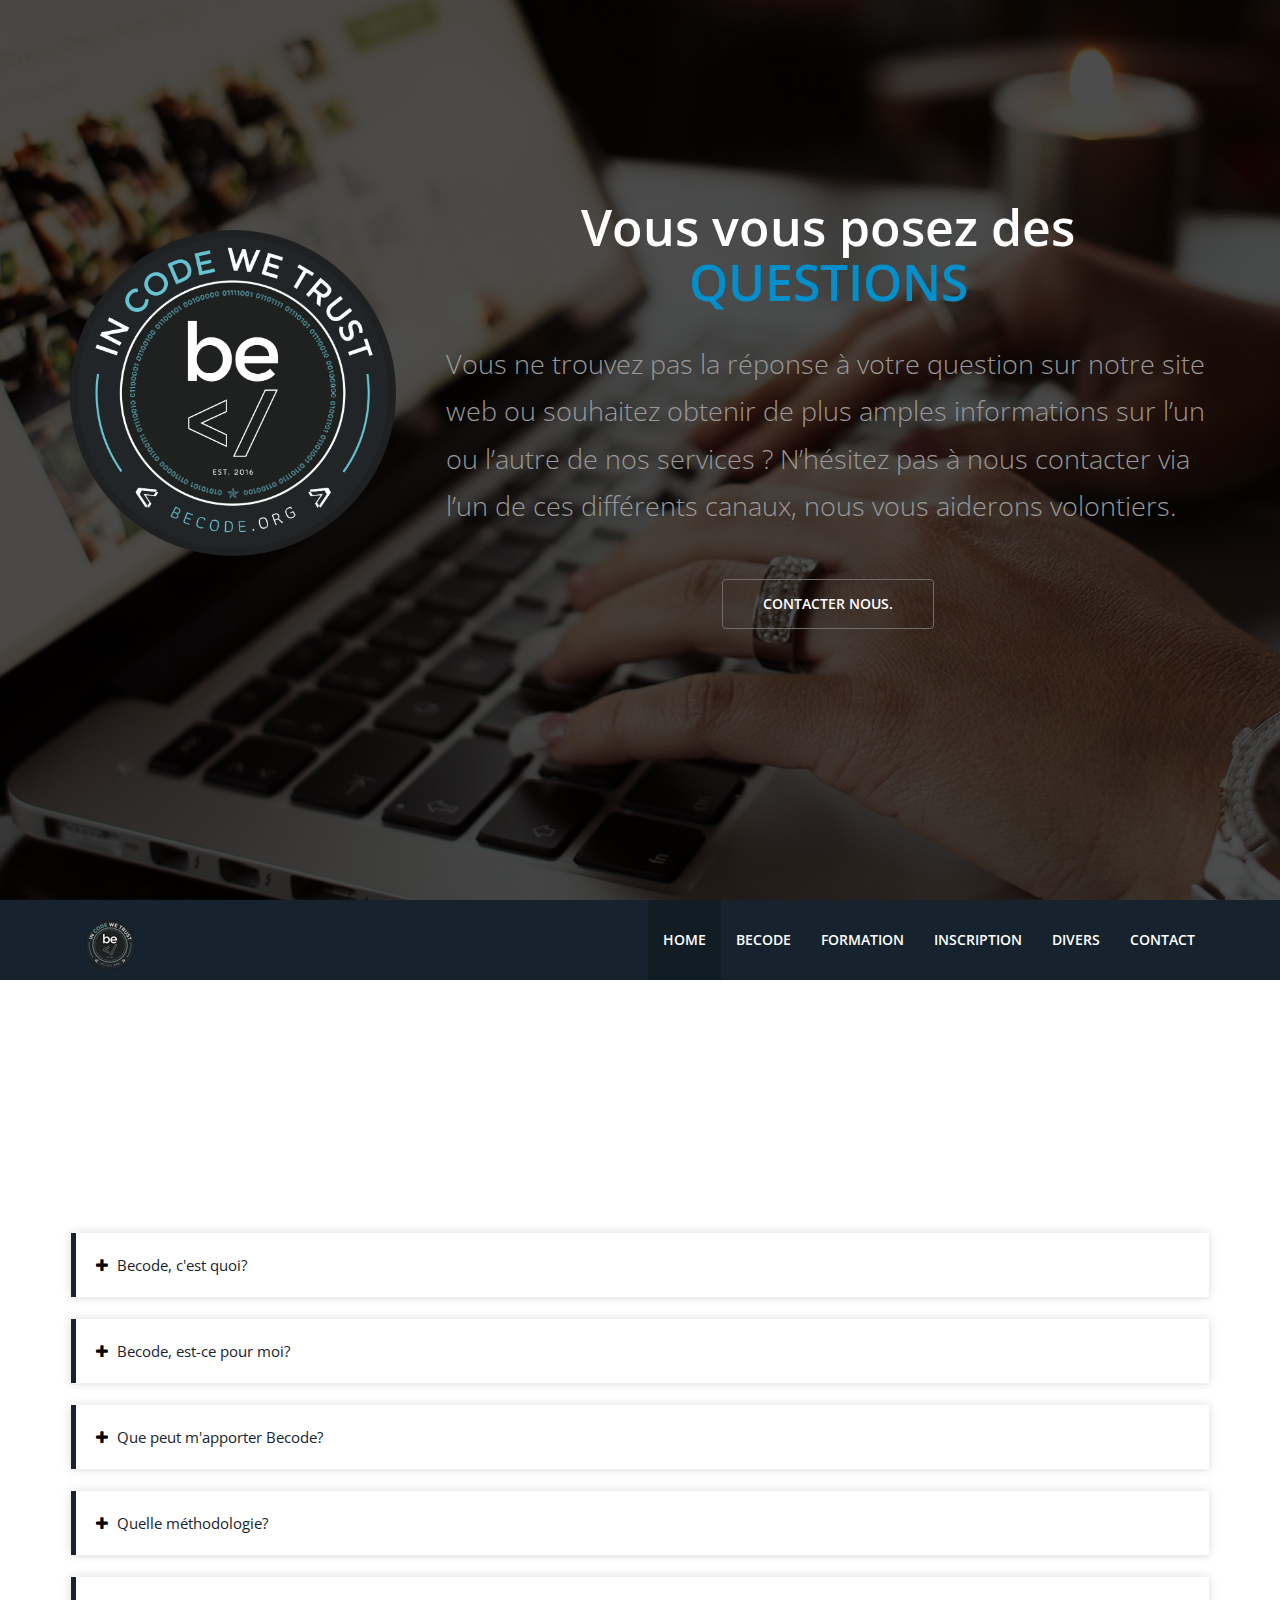
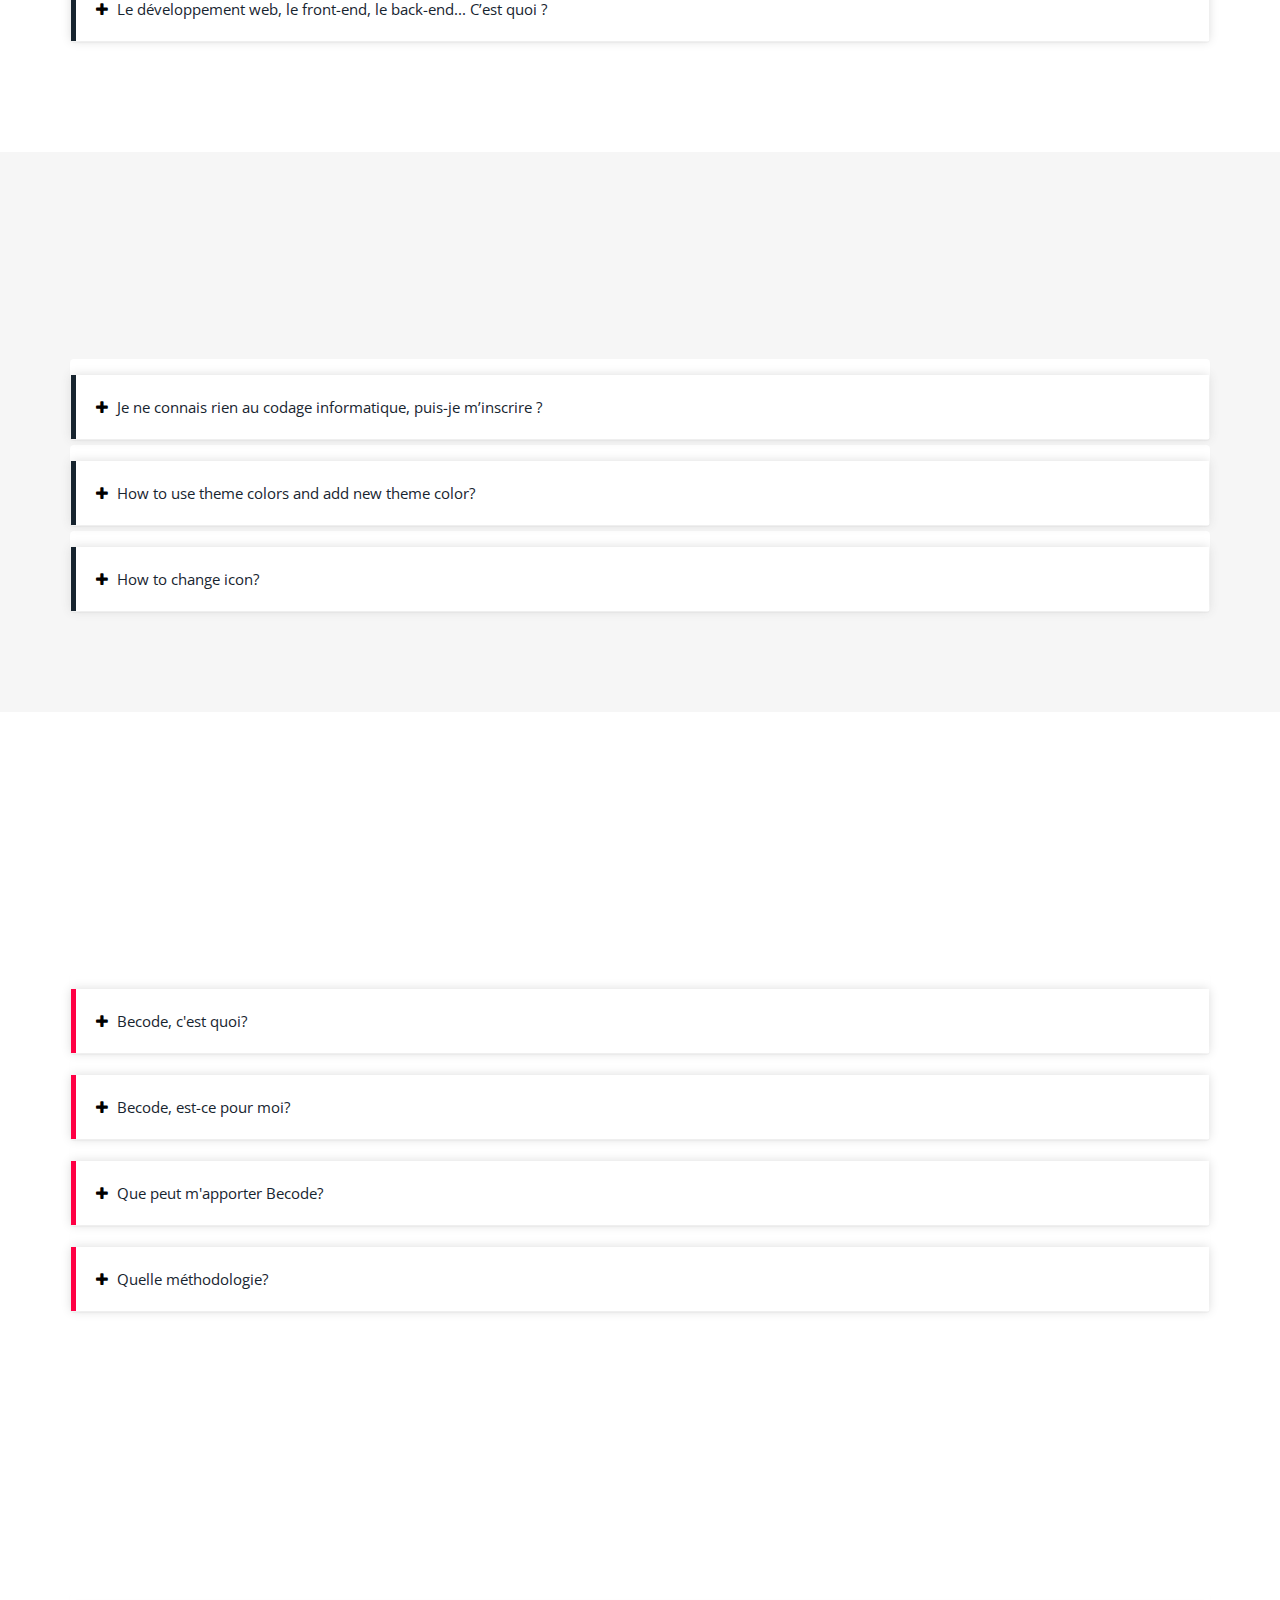
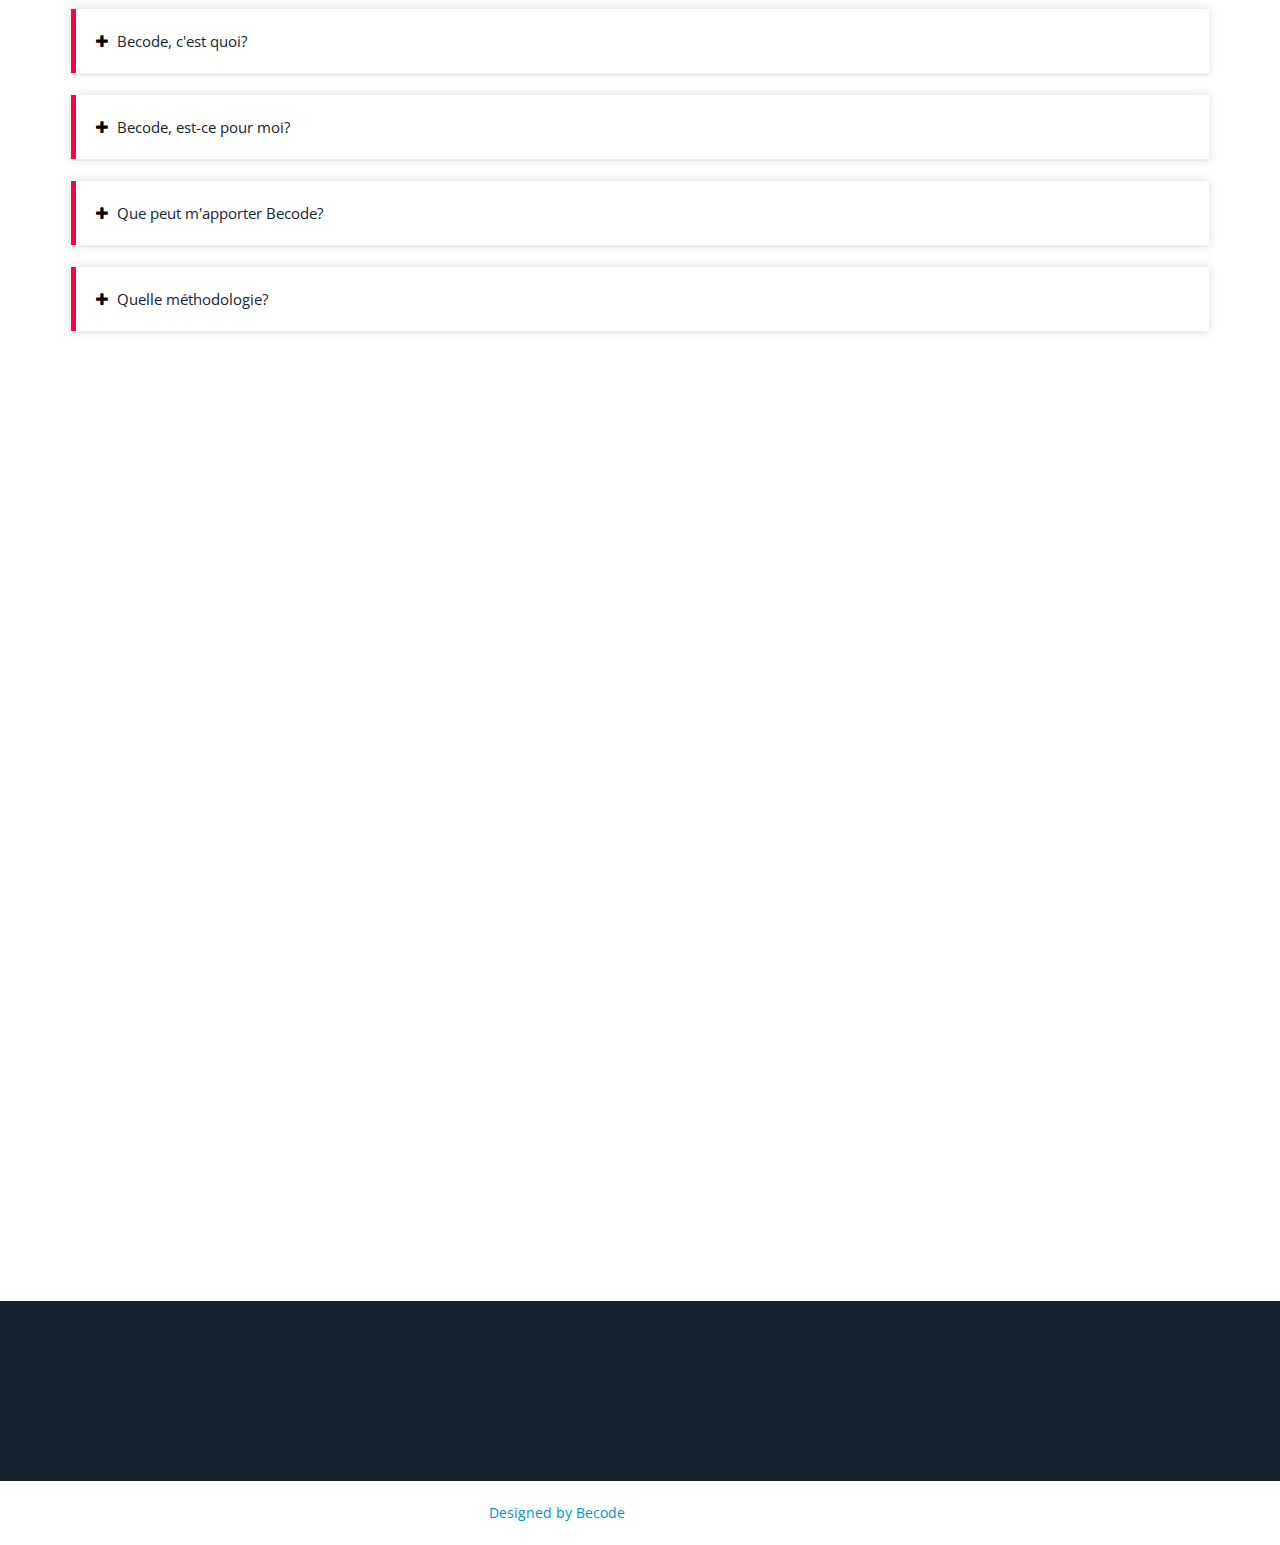
==== commit e7e34253: "commit de midi" ====
--- a/faq(beta)/template/index.html
+++ b/faq(beta)/template/index.html
@@ -91,9 +91,9 @@
       </div>
       <div class="text-center our-services">
         <div class="row">
-            <!-- FAQ Theme 5 -->
+            <!-- FAQ tab 1 -->
     		<div class="col-md-12">
-    			<div class="panel-group jag-faq-theme5 jag-faq-random-colors" id="jag-theme-5">
+    			<div class="panel-group jag-faq-theme5 jag-faq-theme-becode" id="jag-theme-5">
     				<div class="panel jag-faq-wrapper">
     					<div class="jag-faq-title" data-toggle="collapse" data-parent="#jag-theme-5" href="#collapse5_1">
     						<i class="jag-faq-icon-2 fa fa-plus"></i>
@@ -101,17 +101,14 @@
     					</div>
     					<div id="collapse5_1" class="panel-collapse collapse">
     						<div class="panel-body">
-    						To set random colors: <br>
-    						1) Add <strong> jag-faq-random-colors </strong> class. <br>
-    						2) To change color, open theme{num}.css, find "jag-faq-random-colors". <br>
-    						3) You can change color from here. <br>
-    						Lorem ipsum dolor sit amet, consectetur adipisicing elit,
-    						sed do eiusmod tempor incididunt ut labore et dolore magna aliqua. Ut enim ad
-    						minim veniam, quis nostrud exercitation ullamco laboris nisi ut aliquip ex ea
-    						commodo consequat.Lorem ipsum dolor sit amet, consectetur adipisicing elit,
-    						sed do eiusmod tempor incididunt ut labore et dolore magna aliqua. Ut enim ad
-    						minim veniam, quis nostrud exercitation ullamco laboris nisi ut aliquip ex ea
-    						commodo consequat.Lorem ipsum dolor sit amet, consectetur adipisicing elit,
+                  BeCode, c’est une formation de 7 mois en horaire de jour pour apprendre les technologies numériques.<br />
+                  Ici, vous apprendrez les ficelles du métier de développeur web et mobile. <br />
+                  Vous ferez un mélange de développement <strong>«front-end»</strong>(ce qu’on voit à l’écran, avec HTML, CSS, Javascript),
+                  de développement «back-end» (les coulisses, les fonctionnalités) avec le langage PHP,
+                  les bases de données (via MySQL), d'administration systèmes (sous Linux),
+                  de programmation d’objets connectés, de gestion de projet et de conception d’interfaces. <br />
+                  A l’issue des sept mois de formation, vous pourrez mettre en pratique les nouvelles compétences
+                  acquises dans le cadre d’un stage en entreprise d’une durée de un mois.
     						</div>
     					</div>
     				</div>
@@ -122,14 +119,17 @@
     					</div>
     					<div id="collapse5_2" class="panel-collapse collapse">
     						<div class="panel-body">
-    						To add new theme color: <br>
-    						1) Open theme{num}.css, find "jag-faq-title". <br>
-    						2) Change background color or you can add your own class with new background <br>
-    						3) Add class to main div. <br>
-    						Lorem ipsum dolor sit amet, consectetur adipisicing elit,
-    						sed do eiusmod tempor incididunt ut labore et dolore magna aliqua. Ut enim ad
-    						minim veniam, quis nostrud exercitation ullamco laboris nisi ut aliquip ex ea
-    						commodo consequat.
+                  La formation que nous proposons s’adresse à toutes et tous, sans distinction de diplômes,
+                  d’âge, de genre, de moyens. La formation proposée par BeCode est tout sauf scolaire.
+                  Ici, on apprend par soi-même en faisant, en expérimentant.
+                  On relève des défis et lorsqu’on est confronté à une difficulté,
+                  on cherche dans la documentation, sur google, ou via le groupe d’apprenants.
+                  Si le problème est trop complexe, on voit avec les coachs comment le résoudre,
+                  mais ceux-ci ne donnent jamais de solution clef-en-main.
+                  Vous voulez acquérir de nouvelles compétences dans un domaine d’avenir ?
+                  Vous cherchez à compléter votre formation ?
+                  Vous vous ennuyez à l’école et les méthodes d’enseignement conventionnelles ne vous conviennent pas?
+                  Vous êtes les bienvenu.e.s ! Ce qui nous intéresse, c’est votre motivation !
     						</div>
     					</div>
     				</div>
@@ -140,11 +140,10 @@
     					</div>
     					<div id="collapse5_3" class="panel-collapse collapse">
     						<div class="panel-body">
-    						1) In html find <strong> <code>"jag-faq-icon fa fa-plus" </code></strong>. <br>
-    						2) Add the font awesome icon class name instead of <strong> fa-plus </strong> <br>
-    						3) Open <strong> jag-faq-custom.js </strong> <br>
-    						4) Find <strong> toggleIcon </strong> function from where you can add your both icon
-    						classes (open & close). Now its <code>"fa-plus fa-minus" </code>.
+    						  Dans les quelques années à venir, 30.000 emplois réclamant
+                  des connaissances dans les nouvelles technologies seront disponibles en Belgique.
+                  Avec BeCode, vous allez vous former dans ce domaine.
+                  Vous verrez donc de nombreuses portes s’ouvrir à vous à la fin de votre formation.
     						</div>
     					</div>
     				</div>
@@ -155,23 +154,54 @@
     					</div>
     					<div id="collapse5_4" class="panel-collapse collapse">
     						<div class="panel-body">
-    						To set random colors: <br>
-    						1) Add <strong> jag-faq-random-colors </strong> class. <br>
-    						2) To change color, open theme{num}.css, find "jag-faq-random-colors". <br>
-    						3) You can change color from here. <br>
-    						Lorem ipsum dolor sit amet, consectetur adipisicing elit,
-    						sed do eiusmod tempor incididunt ut labore et dolore magna aliqua. Ut enim ad
-    						minim veniam, quis nostrud exercitation ullamco laboris nisi ut aliquip ex ea
-    						commodo consequat.Lorem ipsum dolor sit amet, consectetur adipisicing elit,
-    						sed do eiusmod tempor incididunt ut labore et dolore magna aliqua. Ut enim ad
-    						minim veniam, quis nostrud exercitation ullamco laboris nisi ut aliquip ex ea
-    						commodo consequat.Lorem ipsum dolor sit amet, consectetur adipisicing elit,
+    						 BeCode ne propose pas une formation comme les autres, nous misons sur des méthodologies agiles.
+                 À l’opposé du scolaire, on parie sur votre esprit de recherche et de collaboration.
+                 Chez nous, vous ne vous retrouverez pas enfermé.e.s dans une classe sans aucune liberté du matin au soir.
+                 Nous vous invitons à vous approprier votre environnement de formation en déplaçant les tables,
+                 en vous installant comme vous le souhaitez.
+                 Aussi, nous accordons une grande importance à votre esprit débrouillard.
+                 Nos coachs sont là pour vous encadrer et vous aider à trouver les réponses à vos interrogations.
+    						</div>
+    					</div>
+    				</div>
+            <div class="panel jag-faq-wrapper">
+    					<div class="jag-faq-title" data-toggle="collapse" data-parent="#jag-theme-5" href="#collapse5_5">
+    						<i class="jag-faq-icon-2 fa fa-plus"></i>
+    						Le développement web, le front-end, le back-end... C’est quoi ?
+    					</div>
+    					<div id="collapse5_5" class="panel-collapse collapse">
+    						<div class="panel-body">
+                   Un site web, c'est avant tout des fichiers (HTML, CSS, javascript, ...) qui sont récupérés puis traités par un navigateur.<br>
+                   Lorsqu'on développe pour le web, on choisit  de mettre en ligne du contenu sur Internet.<br>
+                   Le résultat est appelé un site internet.<br>
+
+                   Lorsque l'on parle de <strong>“Front-End”</strong>, il s'agit finalement des éléments du site que l'on voit à
+                   l'écran et avec lesquels on peut interagir.<br><br>
+
+                   Les champs de compétence du Front-End peuvent être séparés en deux :<br>
+                   - Le design <br>
+                   - Le développement <strong>HTML, CSS, Javascript </strong><br>
+
+
+                   Le <strong>“Back-End”</strong>, c'est un peu comme la partie immergée de l'iceberg.
+                   Elle est invisible pour les visiteurs mais représente une grande partie du développement d'un projet web.
+                   Sans elle, le site web reste une coquille vide. <br>
+
+                   On peut décomposer le Back-End en trois parties essentielles : <br>
+                   - Un serveur (ou hébergement web)<br>
+                   - Une application (en l’occurrence le site web) <br>
+                   - Une base de données (ou l'on stocke les données de l'application) <br>
+
+
+                   La formation BeCode vise à former des développeurs “Full Stack”,
+                   c’est-à-dire des développeurs capables de maîtriser le Front-End et le Back-End.
+
     						</div>
     					</div>
     				</div>
     			</div>
     		</div>
-    		<!-- End FAQ Theme 5 -->
+    		<!-- Fin FAQ tab 1 -->
         </div>
       </div>
     </div>
@@ -187,25 +217,16 @@
           </div>
         </div>
       </div>
-      <div class="panel-group jag-faq-theme6 jag-faq-random-colors" id="jag-theme-6">
+      <div class="panel-group jag-faq-theme6 jag-faq-theme-becode" id="jag-theme-6">
       <div class="panel jag-faq-wrapper">
         <div class="jag-faq-title" data-toggle="collapse" data-parent="#jag-theme-6" href="#collapse6_1">
           <i class="jag-faq-icon-2 fa fa-plus"></i>
-          How to set random colors?
+          Je ne connais rien au codage informatique, puis-je m’inscrire ?
         </div>
         <div id="collapse6_1" class="panel-collapse collapse">
           <div class="panel-body">
-          To set random colors: <br>
-          1) Add <strong> jag-faq-random-colors </strong> class. <br>
-          2) To change color, open theme{num}.css, find "jag-faq-random-colors". <br>
-          3) You can change color from here. <br>
-          Lorem ipsum dolor sit amet, consectetur adipisicing elit,
-          sed do eiusmod tempor incididunt ut labore et dolore magna aliqua. Ut enim ad
-          minim veniam, quis nostrud exercitation ullamco laboris nisi ut aliquip ex ea
-          commodo consequat.Lorem ipsum dolor sit amet, consectetur adipisicing elit,
-          sed do eiusmod tempor incididunt ut labore et dolore magna aliqua. Ut enim ad
-          minim veniam, quis nostrud exercitation ullamco laboris nisi ut aliquip ex ea
-          commodo consequat.Lorem ipsum dolor sit amet, consectetur adipisicing elit,
+           Bien sûr ! La formation BeCode ne nécessite pas de connaissances préalables dans le domaine de la programmation.
+           Il faut juste être débrouillard avec les ordinateurs.
           </div>
         </div>
       </div>
--- a/faq(beta)/template/css/main.css
+++ b/faq(beta)/template/css/main.css
@@ -91,7 +91,7 @@
 }
 
 .heading {
-  padding-bottom:90px;
+  padding-bottom:40px;
 }
 
 .preloader {
@@ -124,7 +124,7 @@
 #home-slider {
   overflow: hidden;
   position: relative;
-  min-height: 800px;
+  /*height: 800px;*/
 }
 
 #home-slider .caption {
@@ -291,7 +291,7 @@
 }
 
 /*************************
-********Service CSS*******
+********becode CSS*******
 **************************/
 
 .service-icon {
@@ -333,12 +333,13 @@
 }
 
 /*************************
-********About CSS*******
+********formation CSS*******
 **************************/
 #formation {
   /*background-image: url(../images/about-bg.jpg);*/
   padding: 80px 0;
   color: #888;
+  background-color: #F6F6F6;
 }
 
 #formation h2 {
--- a/faq(beta)/template/css/theme5.css
+++ b/faq(beta)/template/css/theme5.css
@@ -11,6 +11,7 @@
 	border-left: 5px solid #ff0044;
 	box-shadow: 0px 0px 10px #dddddd;
 	text-align: left;
+	color: #17242F;
 }
 .jag-faq-theme5 .jag-faq-title i, .jag-faq-theme51 .jag-faq-title i, .jag-faq-theme52 .jag-faq-title i, .jag-faq-theme6 .jag-faq-title i{
 	margin-right: 5px;
@@ -62,9 +63,13 @@
 .jag-faq-theme5.jag-faq-theme-darkred .jag-faq-title{
 	border-left-color: #c40000;
 }
-/*Theme pink*/
-.jag-faq-theme5.jag-faq-theme-pink .jag-faq-title{
-	border-left-color: #f90f90;
+/*Theme becode*/
+.jag-faq-theme5.jag-faq-theme-becode .jag-faq-title{
+	border-left-color: #17242F;
+}
+
+.jag-faq-theme6.jag-faq-theme-becode .jag-faq-title{
+	border-left-color: #17242F;
 }
 /*Theme blue*/
 .jag-faq-theme5.jag-faq-theme-blue .jag-faq-title{
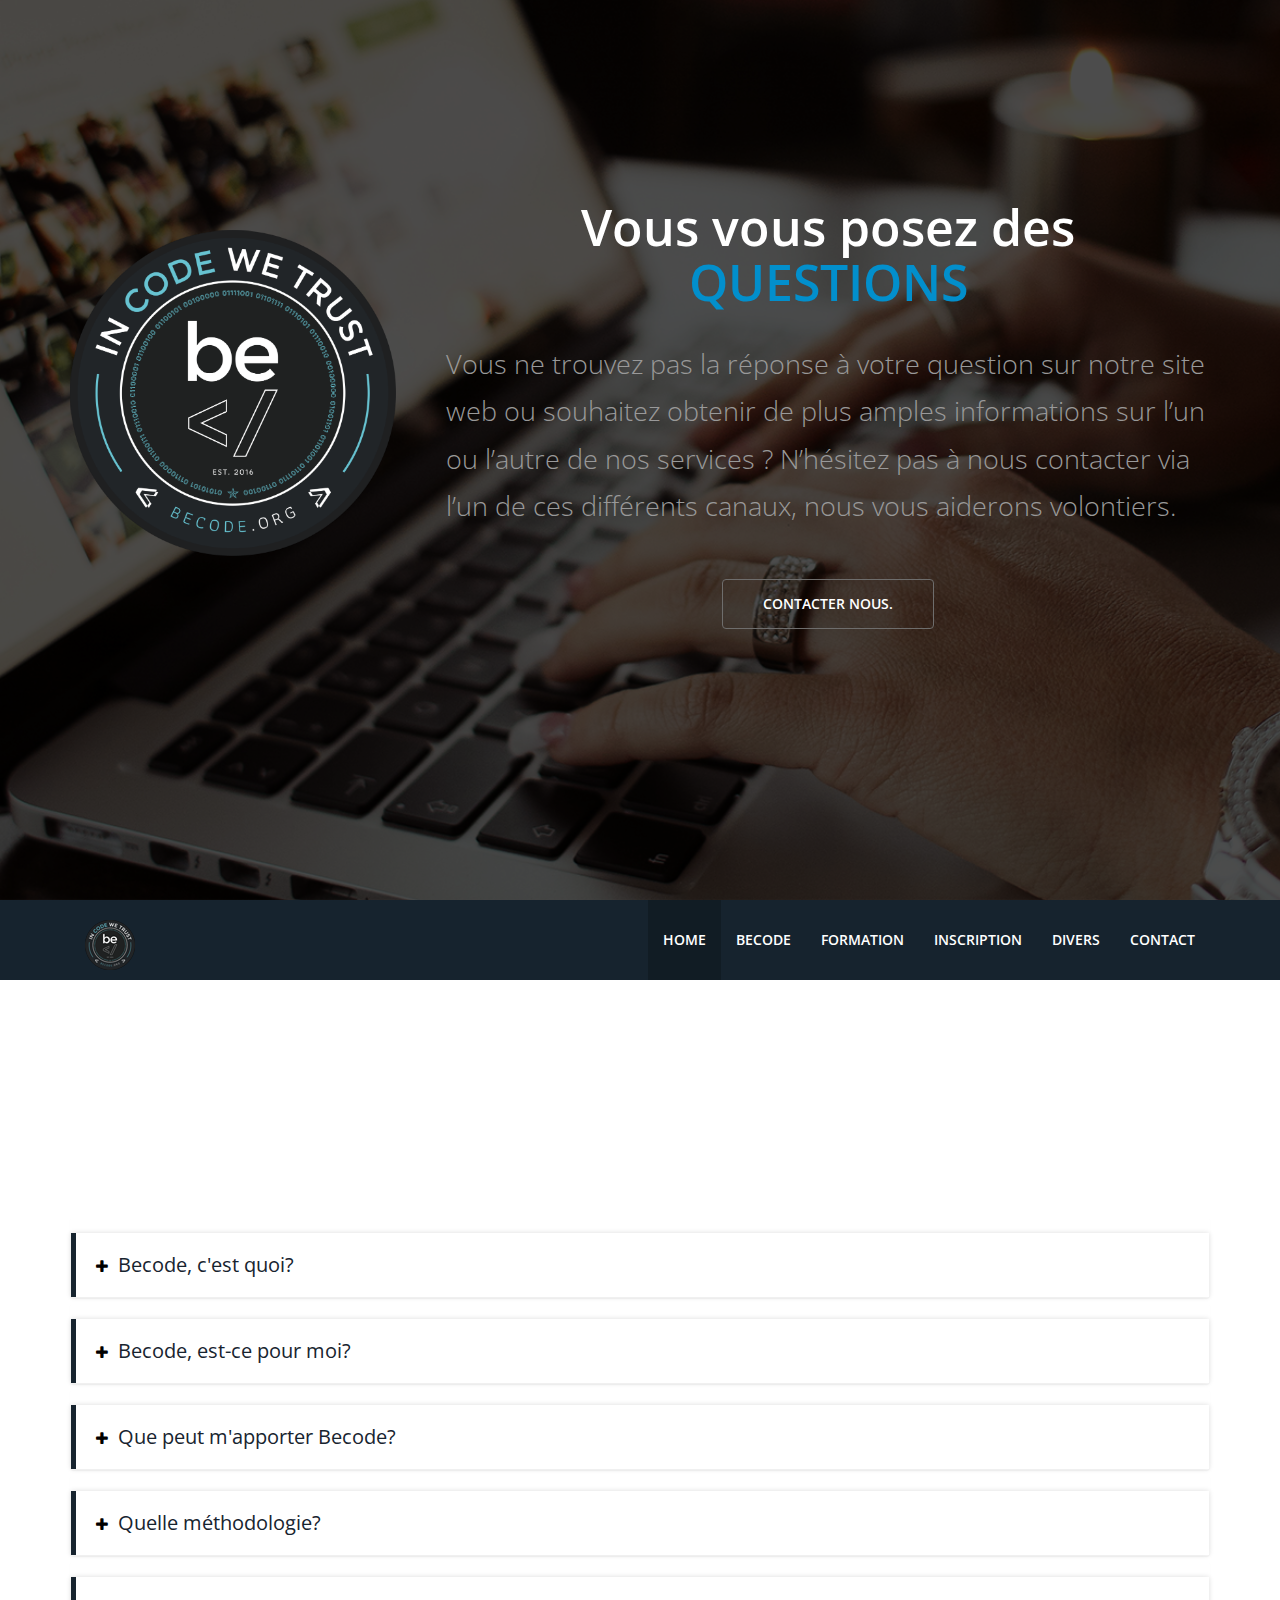
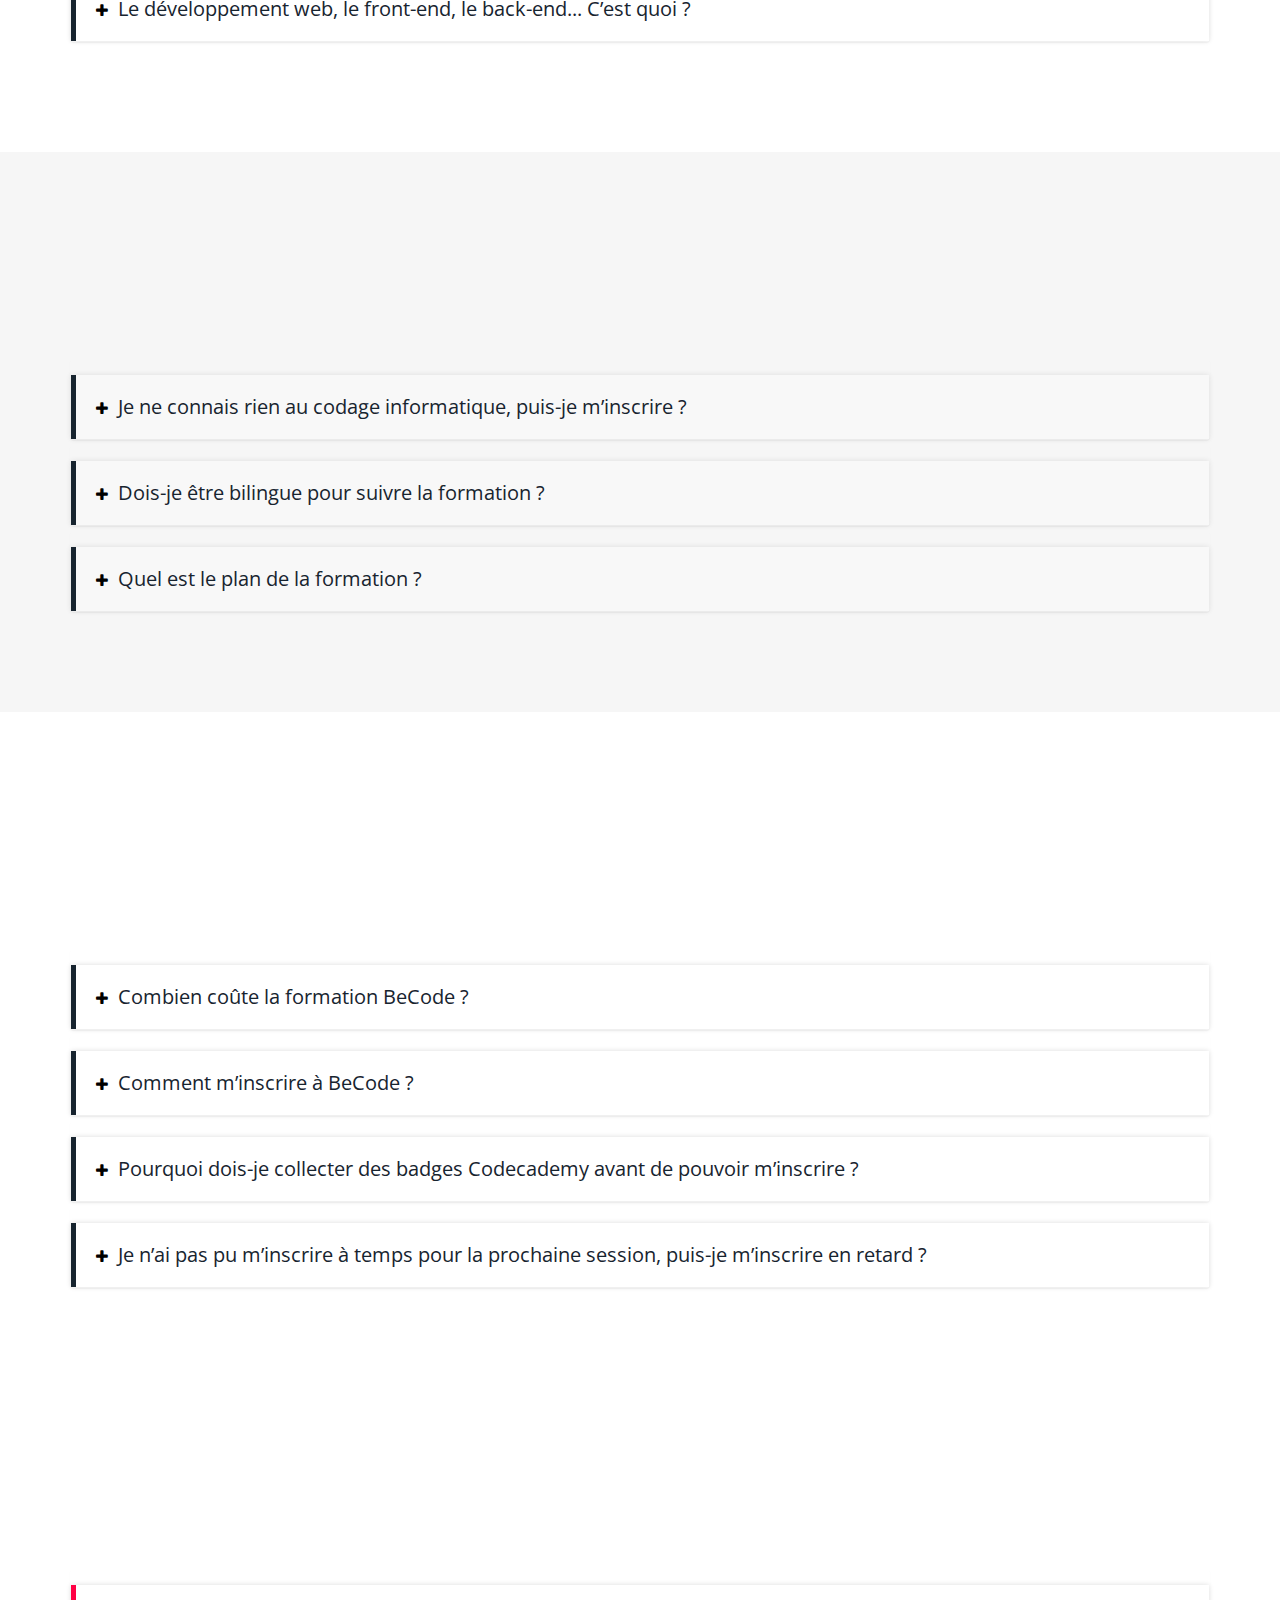
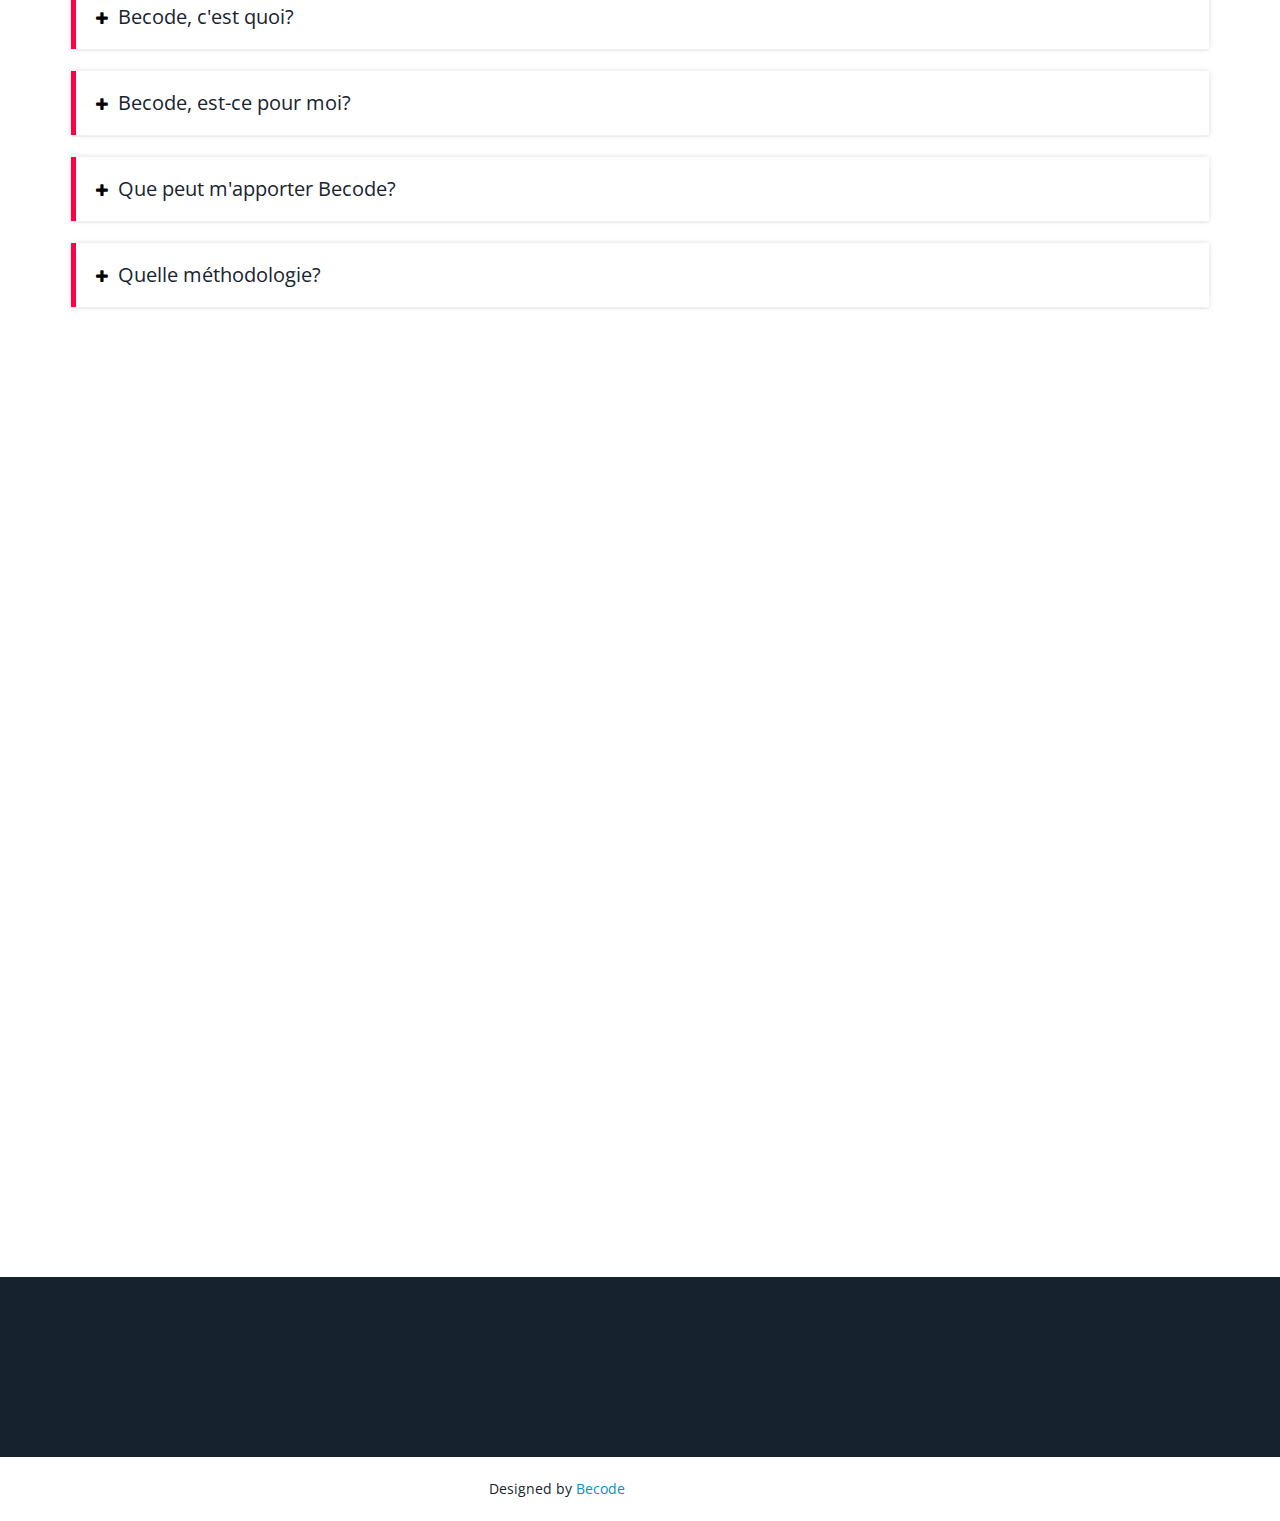
==== commit 2de051a5: "commit  du soir" ====
--- a/faq(beta)/template/index.html
+++ b/faq(beta)/template/index.html
@@ -70,7 +70,7 @@
             <li class="scroll active"><a href="#home">Home</a></li>
             <li class="scroll"><a href="#becode">Becode</a></li>
             <li class="scroll"><a href="#formation">Formation</a></li>
-            <li class="scroll"><a href="#portfolio">Inscription</a></li>
+            <li class="scroll"><a href="#inscription">Inscription</a></li>
             <li class="scroll"><a href="#team">Divers</a></li>
             <li class="scroll"><a href="#contact">Contact</a></li>
           </ul>
@@ -225,7 +225,8 @@
         </div>
         <div id="collapse6_1" class="panel-collapse collapse">
           <div class="panel-body">
-           Bien sûr ! La formation BeCode ne nécessite pas de connaissances préalables dans le domaine de la programmation.
+           Bien sûr !<br>
+           La formation BeCode ne nécessite pas de connaissances préalables dans le domaine de la programmation.<br>s
            Il faut juste être débrouillard avec les ordinateurs.
           </div>
         </div>
@@ -233,131 +234,122 @@
       <div class="panel jag-faq-wrapper">
         <div class="jag-faq-title" data-toggle="collapse" data-parent="#jag-theme-6" href="#collapse6_2">
           <i class="jag-faq-icon-2 fa fa-plus"></i>
-          How to use theme colors and add new theme color?
+          Dois-je être bilingue pour suivre la formation ?
         </div>
         <div id="collapse6_2" class="panel-collapse collapse">
           <div class="panel-body">
-          To add new theme color: <br>
-          1) Open theme{num}.css, find "jag-faq-title". <br>
-          2) Change background color or you can add your own class with new background <br>
-          3) Add class to main div. <br>
-          Lorem ipsum dolor sit amet, consectetur adipisicing elit,
-          sed do eiusmod tempor incididunt ut labore et dolore magna aliqua. Ut enim ad
-          minim veniam, quis nostrud exercitation ullamco laboris nisi ut aliquip ex ea
-          commodo consequat.
+           Non. <br> La formation se donne en français ou en néerlandais.<br>
+           Vous serez mis.e en contact avec la langue anglaise car il s’agit d’une langue importante dans le monde informatique,
+           mais vous apprendrez le lexique informatique par la pratique et l’utilisation des logiciels.<br>
+           De même, pas d’inquiétude si votre orthographe en français n’est pas parfaite,
+           nous vous aiderons à vous améliorer à ce niveau pour faciliter vos échanges.
           </div>
         </div>
       </div>
       <div class="panel jag-faq-wrapper">
         <div class="jag-faq-title" data-toggle="collapse" data-parent="#jag-theme-6" href="#collapse6_3">
           <i class="jag-faq-icon-2 fa fa-plus"></i>
-          How to change icon?
+          Quel est le plan de la formation ?
         </div>
         <div id="collapse6_3" class="panel-collapse collapse">
           <div class="panel-body">
-          1) In html find <strong> <code>"jag-faq-icon fa fa-plus" </code></strong>. <br>
-          2) Add the font awesome icon class name instead of <strong> fa-plus </strong> <br>
-          3) Open <strong> jag-faq-custom.js </strong> <br>
-          4) Find <strong> toggleIcon </strong> function from where you can add your both icon
-          classes (open & close). Now its <code>"fa-plus fa-minus" </code>.
+           La formation débute par 2 semaines de prairie (pré-formation). <br>
+           Elle est suivie de 6 mois de formation (avec 2 semaines de congés) et d’un mois de stage. <br>
+           Les quatre premiers mois de formation se déroulent en tronc commun,
+           tandis que les deux derniers mois sont dédiés à un apprentissage libre.
           </div>
         </div>
       </div>
     </div>
   </div>
-  <!-- End FAQ Theme 6 -->
+  <!-- End FAQ formation -->
 
     </div>
   </section><!--/#formation-->
 
-  <section id="portfolio">
+  <section id="inscription">
     <div class="container">
-      <div class="row">
-        <div class="heading text-center col-sm-8 col-sm-offset-2 wow fadeInUp" data-wow-duration="1000ms" data-wow-delay="300ms">
-          <h2>Inscription</h2>
-          <p>Lorem ipsum dolor sit amet, consectetur adipisicing elit, sed do eiusmod tempor incididunt ut labore et dolore magna aliqua ut enim ad minim veniam</p>
-        </div>
-        <!-- FAQ Theme 5 -->
-    <div class="col-md-12">
-      <div class="panel-group jag-faq-theme51 jag-faq-random-colors" id="jag-theme-51">
-        <div class="panel jag-faq-wrapper">
-          <div class="jag-faq-title" data-toggle="collapse" data-parent="#jag-theme-51" href="#collapse51_1">
-            <i class="jag-faq-icon-2 fa fa-plus"></i>
-            Becode, c'est quoi?
-          </div>
-          <div id="collapse51_1" class="panel-collapse collapse">
-            <div class="panel-body">
-            To set random colors: <br>
-            1) Add <strong> jag-faq-random-colors </strong> class. <br>
-            2) To change color, open theme{num}.css, find "jag-faq-random-colors". <br>
-            3) You can change color from here. <br>
-            Lorem ipsum dolor sit amet, consectetur adipisicing elit,
-            sed do eiusmod tempor incididunt ut labore et dolore magna aliqua. Ut enim ad
-            minim veniam, quis nostrud exercitation ullamco laboris nisi ut aliquip ex ea
-            commodo consequat.Lorem ipsum dolor sit amet, consectetur adipisicing elit,
-            sed do eiusmod tempor incididunt ut labore et dolore magna aliqua. Ut enim ad
-            minim veniam, quis nostrud exercitation ullamco laboris nisi ut aliquip ex ea
-            commodo consequat.Lorem ipsum dolor sit amet, consectetur adipisicing elit,
-            </div>
-          </div>
-        </div>
-        <div class="panel jag-faq-wrapper">
-          <div class="jag-faq-title" data-toggle="collapse" data-parent="#jag-theme-51" href="#collapse51_2">
-            <i class="jag-faq-icon-2 fa fa-plus"></i>
-            Becode, est-ce pour moi?
-          </div>
-          <div id="collapse51_2" class="panel-collapse collapse">
-            <div class="panel-body">
-            To add new theme color: <br>
-            1) Open theme{num}.css, find "jag-faq-title". <br>
-            2) Change background color or you can add your own class with new background <br>
-            3) Add class to main div. <br>
-            Lorem ipsum dolor sit amet, consectetur adipisicing elit,
-            sed do eiusmod tempor incididunt ut labore et dolore magna aliqua. Ut enim ad
-            minim veniam, quis nostrud exercitation ullamco laboris nisi ut aliquip ex ea
-            commodo consequat.
-            </div>
-          </div>
-        </div>
-        <div class="panel jag-faq-wrapper">
-          <div class="jag-faq-title" data-toggle="collapse" data-parent="#jag-theme-51" href="#collapse51_3">
-            <i class="jag-faq-icon-2 fa fa-plus"></i>
-            Que peut m'apporter Becode?
-          </div>
-          <div id="collapse51_3" class="panel-collapse collapse">
-            <div class="panel-body">
-            1) In html find <strong> <code>"jag-faq-icon fa fa-plus" </code></strong>. <br>
-            2) Add the font awesome icon class name instead of <strong> fa-plus </strong> <br>
-            3) Open <strong> jag-faq-custom.js </strong> <br>
-            4) Find <strong> toggleIcon </strong> function from where you can add your both icon
-            classes (open & close). Now its <code>"fa-plus fa-minus" </code>.
-            </div>
-          </div>
-        </div>
-        <div class="panel jag-faq-wrapper">
-          <div class="jag-faq-title" data-toggle="collapse" data-parent="#jag-theme-51" href="#collapse51_4">
-            <i class="jag-faq-icon-2 fa fa-plus"></i>
-            Quelle méthodologie?
-          </div>
-          <div id="collapse51_4" class="panel-collapse collapse">
-            <div class="panel-body">
-            To set random colors: <br>
-            1) Add <strong> jag-faq-random-colors </strong> class. <br>
-            2) To change color, open theme{num}.css, find "jag-faq-random-colors". <br>
-            3) You can change color from here. <br>
-            Lorem ipsum dolor sit amet, consectetur adipisicing elit,
-            sed do eiusmod tempor incididunt ut labore et dolore magna aliqua. Ut enim ad
-            minim veniam, quis nostrud exercitation ullamco laboris nisi ut aliquip ex ea
-            commodo consequat.Lorem ipsum dolor sit amet, consectetur adipisicing elit,
-            sed do eiusmod tempor incididunt ut labore et dolore magna aliqua. Ut enim ad
-            minim veniam, quis nostrud exercitation ullamco laboris nisi ut aliquip ex ea
-            commodo consequat.Lorem ipsum dolor sit amet, consectetur adipisicing elit,
-            </div>
-          </div>
-        </div>
-      </div>
-    </div>
-    <!-- End FAQ Theme 5 -->
+      <div class="heading wow fadeInUp" data-wow-duration="1000ms" data-wow-delay="300ms">
+        <div class="row">
+          <div class="text-center col-sm-8 col-sm-offset-2">
+            <h2>L'inscription</h2>
+            <p>Vous voulez tout savoir sur notre centre de formation et sur tout ce que Becode propose</p>
+          </div>
+        </div>
+      </div>
+      <div class="text-center our-services">
+        <div class="row">
+            <!-- FAQ tab 1 -->
+    		<div class="col-md-12">
+    			<div class="panel-group jag-faq-theme7 jag-faq-theme-becode" id="jag-theme-7">
+    				<div class="panel jag-faq-wrapper">
+    					<div class="jag-faq-title" data-toggle="collapse" data-parent="#jag-theme-7" href="#collapse7_1">
+    						<i class="jag-faq-icon-2 fa fa-plus"></i>
+    						Combien coûte la formation BeCode ?
+    					</div>
+    					<div id="collapse7_1" class="panel-collapse collapse">
+    						<div class="panel-body">
+                  La formation proposée par BeCode est entièrement gratuite ! <br>
+                  Grâce à notre partenaire Close The Gap,
+                  nous pouvons même mettre un ordinateur à votre disposition si vous le souhaitez.
+    						</div>
+    					</div>
+    				</div>
+    				<div class="panel jag-faq-wrapper">
+    					<div class="jag-faq-title" data-toggle="collapse" data-parent="#jag-theme-7" href="#collapse7_2">
+    						<i class="jag-faq-icon-2 fa fa-plus"></i>
+    						Comment m’inscrire à BeCode ?
+    					</div>
+    					<div id="collapse7_2" class="panel-collapse collapse">
+    						<div class="panel-body">
+                  C’est très simple. Le processus d’inscription se fait en trois étapes :<br>
+                  1. Rendez vous sur <a href="http://www.codecademy.com/fr/" target="_blank">Code Academy</a> ,
+                  inscrivez-vous et suivez les parcours <br>
+                  <ul>
+                    <li>"Html&CSS"</li>
+                    <li>“Introduction to Javascript"</li>
+                    <li>“Learn Git”</li>
+                  </ul>,
+                  afin de découvrir les bases du codage et d’obtenir des badges.<br>
+                  Vous nous montrerez ainsi votre motivation !<br>
+                  2. Rendez-vous sur <a href="http://register.becode.org" target="_blank">Register Becode</a>
+                  et remplissez le formulaire d’inscription.<br>
+                  3. Venez nous rencontrer en vrai : parce que rien ne vaut le contact humain.
+    						</div>
+    					</div>
+    				</div>
+    				<div class="panel jag-faq-wrapper">
+    					<div class="jag-faq-title" data-toggle="collapse" data-parent="#jag-theme-7" href="#collapse7_3">
+    						<i class="jag-faq-icon-2 fa fa-plus"></i>
+    						Pourquoi dois-je collecter des badges Codecademy avant de pouvoir m’inscrire ?
+    					</div>
+    					<div id="collapse7_3" class="panel-collapse collapse">
+    						<div class="panel-body">
+    						  Nous demandons aux candidats de collecter <strong>25 badges Codecademy</strong>
+                  en suivant les parcours <strong>"Html&CSS", “Introduction to Javascript" et “Learn Git”</strong>
+                  afin que vous obteniez un aperçu de ce qu’est un web développeur,
+                  que vous vous découvriez les langages de base <strong>(HTML, CSS, PHP)</strong>
+                  et que vous vous rendiez compte que développer pour le web, c’est essentiellement résoudre des problèmes.
+    						</div>
+    					</div>
+    				</div>
+    				<div class="panel jag-faq-wrapper">
+    					<div class="jag-faq-title" data-toggle="collapse" data-parent="#jag-theme-7" href="#collapse7_4">
+    						<i class="jag-faq-icon-2 fa fa-plus"></i>
+    						Je n’ai pas pu m’inscrire à temps pour la prochaine session, puis-je m’inscrire en retard ?
+    					</div>
+    					<div id="collapse7_4" class="panel-collapse collapse">
+    						<div class="panel-body">
+                  Par souci d’égalité des chances entre les candidats,
+                  nous n’acceptons pas d’inscriptions régulières à l’issue de la période d’inscription. <br>
+                  Nous vous invitons alors à vous inscrire pour notre session suivante ou dans une autre ville.
+    						</div>
+    					</div>
+    				</div>
+    			</div>
+    		</div>
+    		<!-- Fin FAQ Inscription -->
+        </div>
       </div>
     </div>
   </section><!--/#inscription-->
--- a/faq(beta)/template/css/main.css
+++ b/faq(beta)/template/css/main.css
@@ -18,6 +18,12 @@
 h2 {
   font-size: 30px;
   margin-bottom: 20px;
+  color: #17242F;
+}
+
+p{
+
+  color: #17242F;
 }
 
 h3 {
@@ -294,40 +300,6 @@
 ********becode CSS*******
 **************************/
 
-.service-icon {
-  border-radius: 4px;
-  color: #fff;
-  display: inline-block;
-  font-size: 36px;
-  height: 90px;
-  line-height: 90px;
-  width: 90px;
-  -webkit-transition: background-color 0.2s ease;
-  transition: background-color 0.2s ease;
-}
-
-.our-services .col-sm-4:hover .service-icon {
-  background-color: #333;
-}
-
-.our-services .col-sm-4 {
-  border-right:1px solid #f2f2f2;
-  border-bottom:1px solid #f2f2f2;
-  padding-bottom: 50px;
-}
-
-.our-services .col-sm-4:nth-child(4),
-.our-services .col-sm-4:nth-child(5),
-.our-services .col-sm-4:nth-child(6) {
-  border-bottom:0;
-  padding-top: 60px;
-}
-
-.our-services .col-sm-4:nth-child(3),
-.our-services .col-sm-4:nth-child(6) {
-  border-right:0;
-}
-
 .service-info h3 {
   margin-top: 35px;
 }
@@ -344,7 +316,7 @@
 
 #formation h2 {
   margin-top: 0;
-  color: #999;
+  color: #17242F;
 }
 
 #formation .lead {
@@ -381,20 +353,20 @@
 }
 
 /*************************
-********portfolio CSS*****
-**************************/
-
-#portfolio .container-fluid,
-#portfolio .col-sm-3  {
+********inscription CSS*****
+**************************/
+
+#inscription .container-fluid,
+#inscription .col-sm-3  {
   overflow: hidden;
   padding: 0;
 }
 
-#portfolio .folio-item {
+#inscription .folio-item {
   position: relative;
 }
 
-#portfolio .overlay {
+#inscription .overlay {
   background-color: #000;
   color: #fff;
   left: 0;
@@ -459,7 +431,7 @@
   transition: all 0.8s ease-in-out;
 }
 
-#portfolio .folio-item:hover .folio-image {
+#inscription .folio-item:hover .folio-image {
   -webkit-transform: scale(1.5) rotate(-15deg);
   transform: scale(1.5) rotate(-15deg);
 }
@@ -468,36 +440,36 @@
   width: 100%;
 }
 
-#portfolio .folio-item:hover .overlay {
+#inscription .folio-item:hover .overlay {
   opacity: 0.8;
   bottom: 0;
   height: 100%;
 }
 
-#portfolio .folio-item:hover .folio-overview .folio-expand {
+#inscription .folio-item:hover .folio-overview .folio-expand {
   margin-top: 0;
   margin-left:0;
 }
 
-#portfolio .folio-item:hover .overlay .folio-info {
+#inscription .folio-item:hover .overlay .folio-info {
   opacity: 1;
   margin-bottom:0;
   margin-top:0;
 }
 
 
-#single-portfolio {
+#single-inscription {
   padding: 90px 0;
   background: #f5f5f5;
   position: relative;
 }
 
-#single-portfolio img {
+#single-inscription img {
   width: 100%;
   margin-bottom: 10px;
 }
 
-#single-portfolio .close-folio-item {
+#single-inscription .close-folio-item {
   position: absolute;
   top: 30px;
   font-size: 34px;
--- a/faq(beta)/template/css/theme5.css
+++ b/faq(beta)/template/css/theme5.css
@@ -1,23 +1,35 @@
 /********************************
 * FAQ THEME 5
 ********************************/
-.jag-faq-theme5 .jag-faq-title, .jag-faq-theme51 .jag-faq-title, .jag-faq-theme52 .jag-faq-title, .jag-faq-theme6 .jag-faq-title{
+.jag-faq-theme5 .jag-faq-title,
+.jag-faq-theme7 .jag-faq-title,
+.jag-faq-theme52 .jag-faq-title,
+.jag-faq-theme6 .jag-faq-title{
 	background: #ffffff;
 	padding: 20px;
-	font-size: 15px;
+	font-size: 1.4em;
 	margin-top: 15px;
 	cursor: pointer;
 	position: relative;
 	border-left: 5px solid #ff0044;
-	box-shadow: 0px 0px 10px #dddddd;
+	box-shadow: 0px 0px 5px #dddddd;
 	text-align: left;
 	color: #17242F;
 }
-.jag-faq-theme5 .jag-faq-title i, .jag-faq-theme51 .jag-faq-title i, .jag-faq-theme52 .jag-faq-title i, .jag-faq-theme6 .jag-faq-title i{
+
+.jag-faq-theme5 .jag-faq-title i,
+.jag-faq-theme7 .jag-faq-title i,
+.jag-faq-theme52 .jag-faq-title i,
+.jag-faq-theme6 .jag-faq-title i{
 	margin-right: 5px;
 	font-size: 15px;
 	color: #000;
 	line-height: 20px;
+}
+
+ .jag-faq-theme6 .jag-faq-title {
+    background: #f8f8f8;
+
 }
 
 .jag-faq-theme5 .panel-body img,
@@ -40,6 +52,15 @@
 
 .panel-body{
 	text-align: left;
+  color: #17242F;
+}
+
+#formation .panel-body{
+	background-color: #f8F8F8;
+}
+
+#formation .panel{
+	background-color: inherit;
 }
 /*Random Theme color*/
 .jag-faq-theme5.jag-faq-random-colors .jag-faq-wrapper:nth-child(3n+2) .jag-faq-title{
@@ -64,13 +85,12 @@
 	border-left-color: #c40000;
 }
 /*Theme becode*/
-.jag-faq-theme5.jag-faq-theme-becode .jag-faq-title{
+.jag-faq-theme5.jag-faq-theme-becode .jag-faq-title,
+.jag-faq-theme7.jag-faq-theme-becode .jag-faq-title,
+.jag-faq-theme6.jag-faq-theme-becode .jag-faq-title{
 	border-left-color: #17242F;
 }
 
-.jag-faq-theme6.jag-faq-theme-becode .jag-faq-title{
-	border-left-color: #17242F;
-}
 /*Theme blue*/
 .jag-faq-theme5.jag-faq-theme-blue .jag-faq-title{
 	border-left-color: #00aac4;
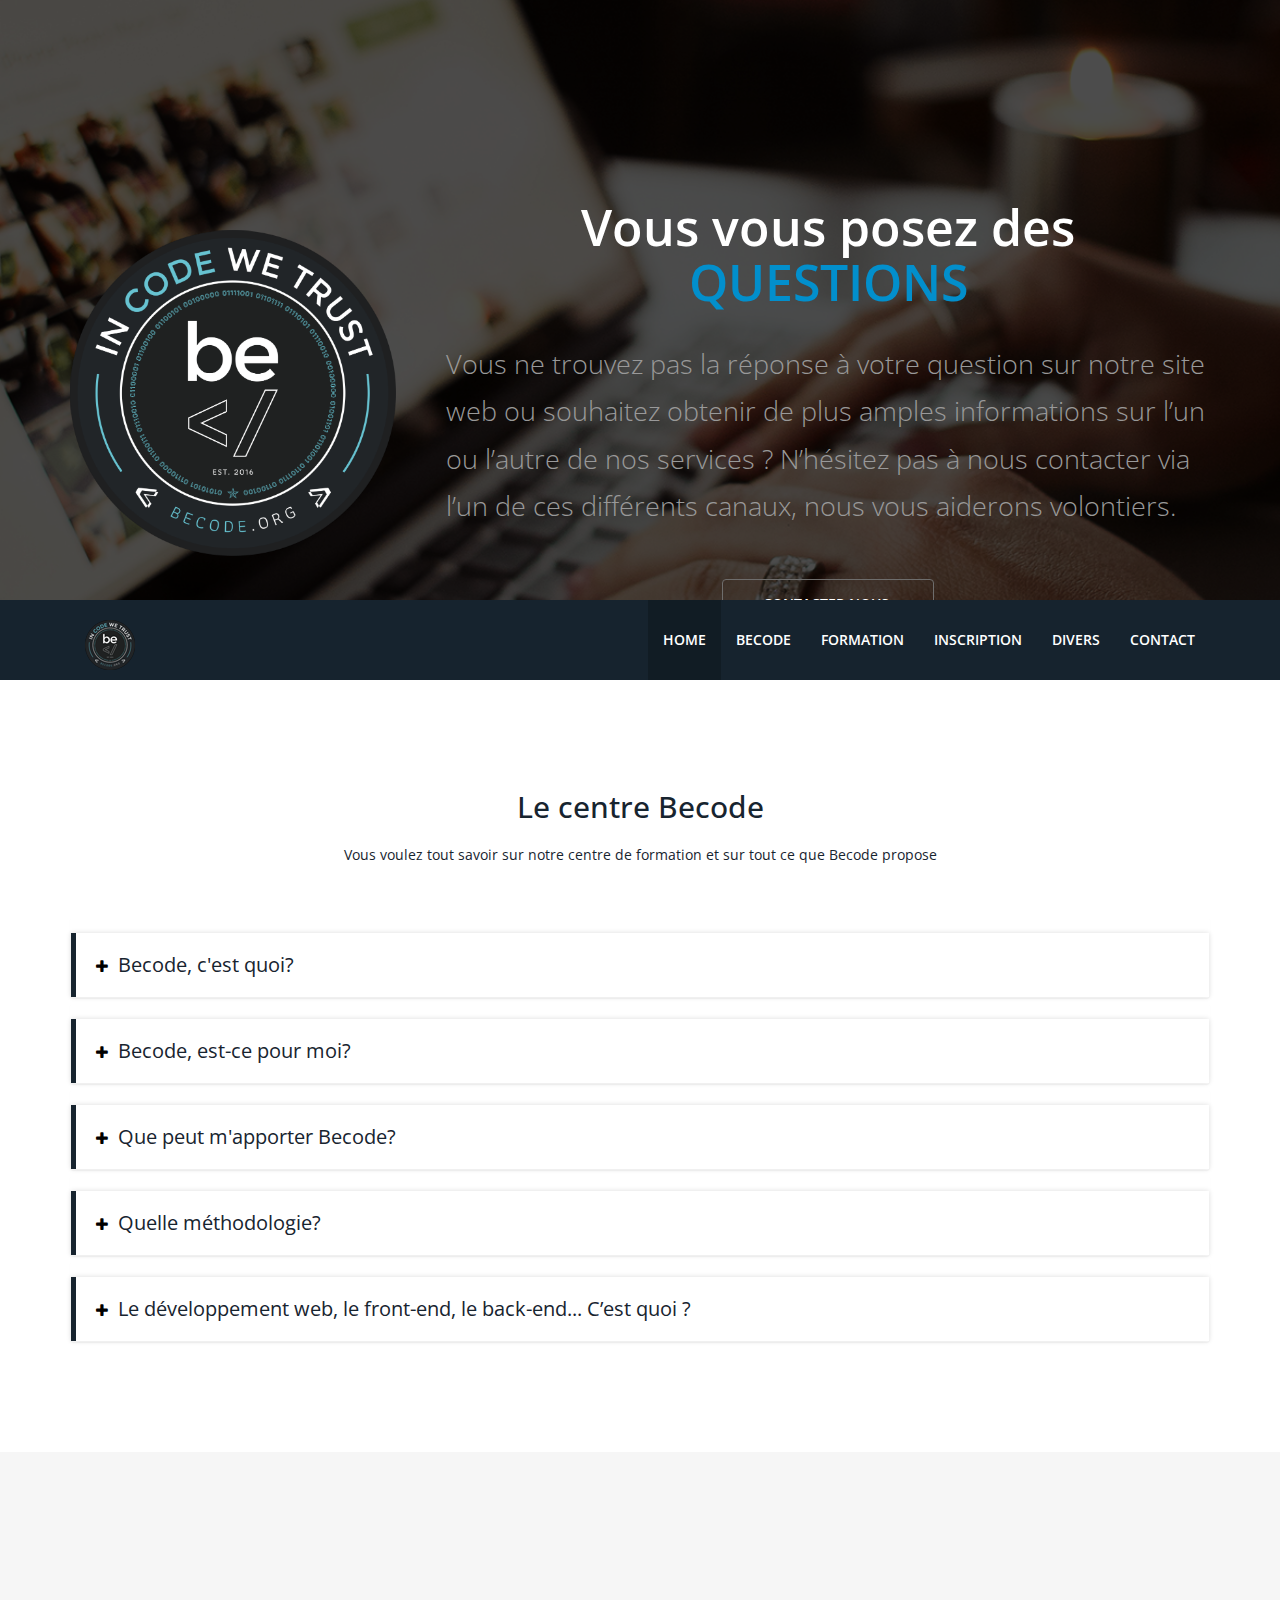
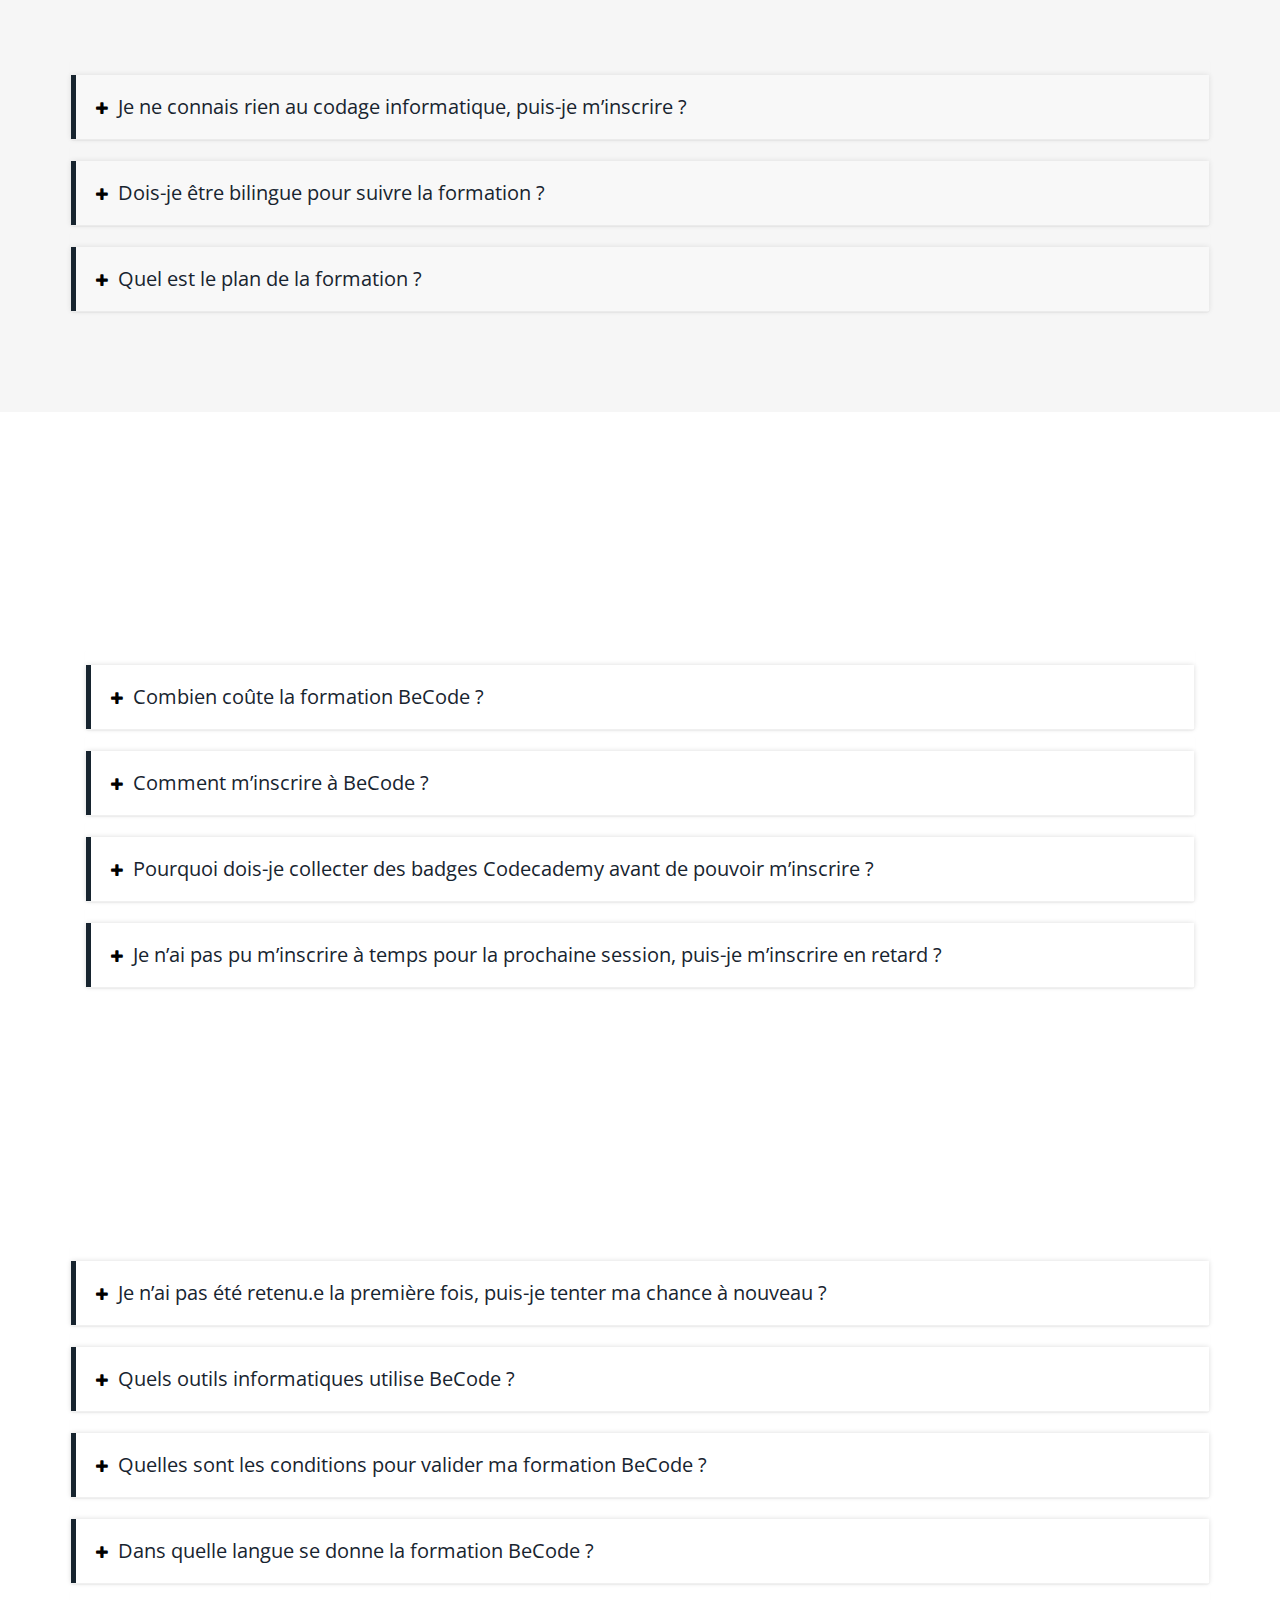
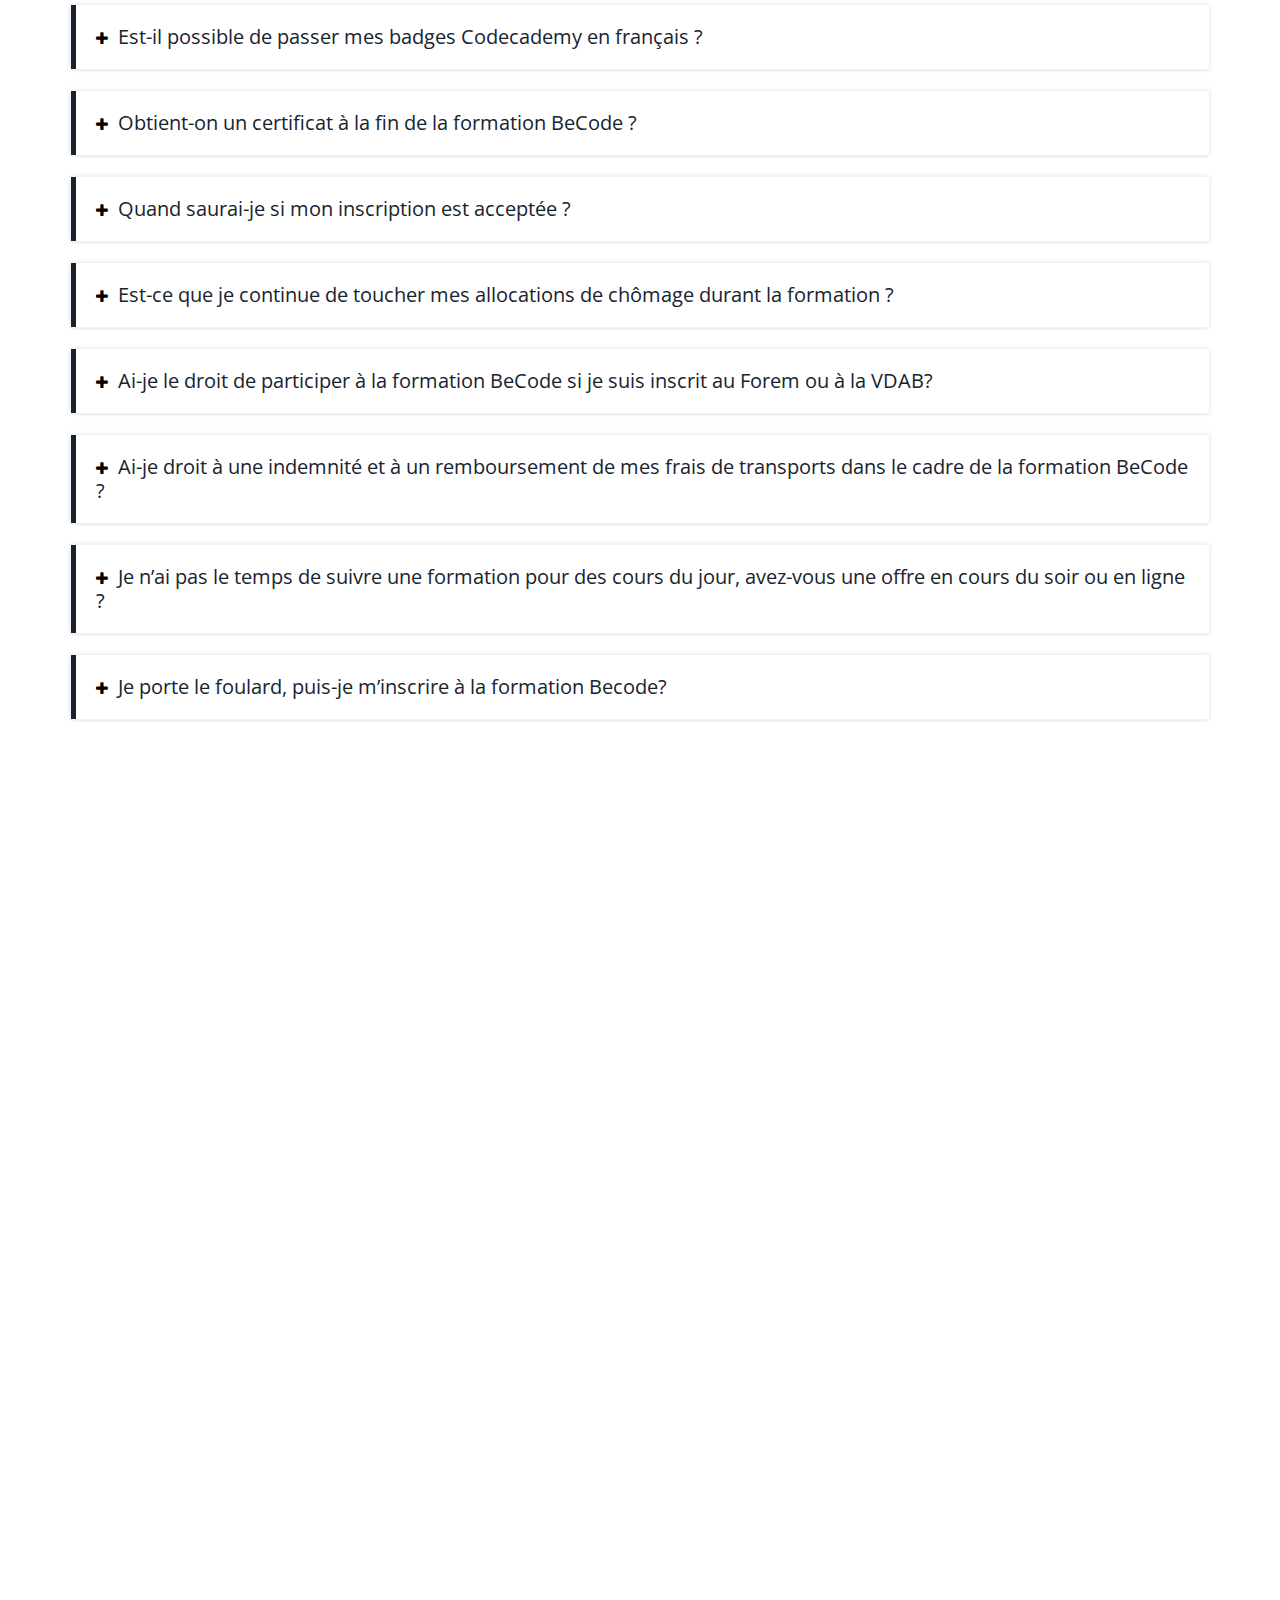
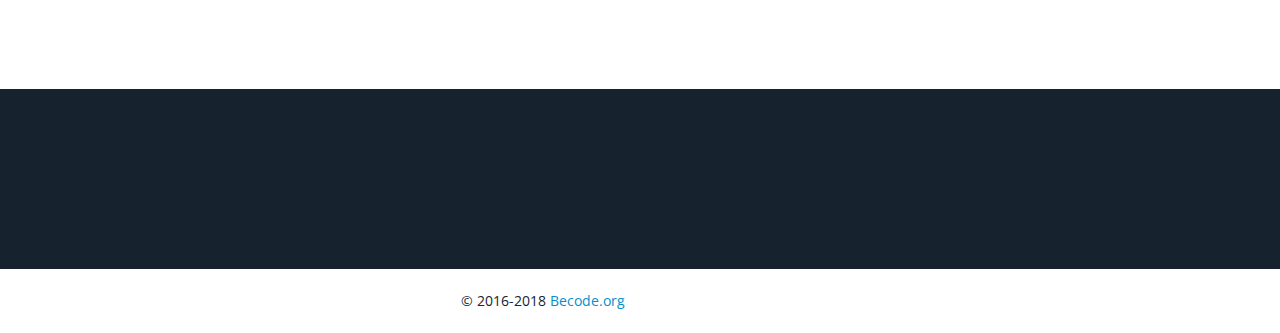
==== commit 391c69e2: "le soir avant de partir" ====
--- a/faq(beta)/template/index.html
+++ b/faq(beta)/template/index.html
@@ -213,7 +213,7 @@
         <div class="row">
           <div class="text-center col-sm-8 col-sm-offset-2">
             <h2>La formation</h2>
-            <p>Vous voulez tout savoir sur notre centre de formation et sur tout ce que Becode propose</p>
+            <p>Vous voulez tout savoir sur la formation que Becode propose.</p>
           </div>
         </div>
       </div>
@@ -261,9 +261,7 @@
         </div>
       </div>
     </div>
-  </div>
-  <!-- End FAQ formation -->
-
+     <!-- End FAQ formation -->
     </div>
   </section><!--/#formation-->
 
@@ -273,13 +271,11 @@
         <div class="row">
           <div class="text-center col-sm-8 col-sm-offset-2">
             <h2>L'inscription</h2>
-            <p>Vous voulez tout savoir sur notre centre de formation et sur tout ce que Becode propose</p>
-          </div>
-        </div>
-      </div>
-      <div class="text-center our-services">
-        <div class="row">
-            <!-- FAQ tab 1 -->
+            <p>Vous voulez tout savoir sur les conditions pour vous inscrire à Becode</p>
+          </div>
+        </div>
+      </div>
+            <!-- FAQ tab 3 -->
     		<div class="col-md-12">
     			<div class="panel-group jag-faq-theme7 jag-faq-theme-becode" id="jag-theme-7">
     				<div class="panel jag-faq-wrapper">
@@ -349,8 +345,6 @@
     			</div>
     		</div>
     		<!-- Fin FAQ Inscription -->
-        </div>
-      </div>
     </div>
   </section><!--/#inscription-->
 
@@ -359,90 +353,211 @@
       <div class="row">
         <div class="heading text-center col-sm-8 col-sm-offset-2 wow fadeInUp" data-wow-duration="1000ms" data-wow-delay="300ms">
           <h2>Divers</h2>
-          <p>Lorem ipsum dolor sit amet, consectetur adipisicing elit, sed do eiusmod tempor incididunt ut labore et dolore magna aliqua ut enim ad minim veniam</p>
-        </div>
-        <!-- FAQ Theme 5 -->
-    <div class="col-md-12">
-      <div class="panel-group jag-faq-theme52 jag-faq-random-colors" id="jag-theme-52">
-        <div class="panel jag-faq-wrapper">
-          <div class="jag-faq-title" data-toggle="collapse" data-parent="#jag-theme-52" href="#collapse52_1">
-            <i class="jag-faq-icon-2 fa fa-plus"></i>
-            Becode, c'est quoi?
-          </div>
-          <div id="collapse52_1" class="panel-collapse collapse">
-            <div class="panel-body">
-            To set random colors: <br>
-            1) Add <strong> jag-faq-random-colors </strong> class. <br>
-            2) To change color, open theme{num}.css, find "jag-faq-random-colors". <br>
-            3) You can change color from here. <br>
-            Lorem ipsum dolor sit amet, consectetur adipisicing elit,
-            sed do eiusmod tempor incididunt ut labore et dolore magna aliqua. Ut enim ad
-            minim veniam, quis nostrud exercitation ullamco laboris nisi ut aliquip ex ea
-            commodo consequat.Lorem ipsum dolor sit amet, consectetur adipisicing elit,
-            sed do eiusmod tempor incididunt ut labore et dolore magna aliqua. Ut enim ad
-            minim veniam, quis nostrud exercitation ullamco laboris nisi ut aliquip ex ea
-            commodo consequat.Lorem ipsum dolor sit amet, consectetur adipisicing elit,
-            </div>
-          </div>
-        </div>
-        <div class="panel jag-faq-wrapper">
-          <div class="jag-faq-title" data-toggle="collapse" data-parent="#jag-theme-52" href="#collapse52_2">
-            <i class="jag-faq-icon-2 fa fa-plus"></i>
-            Becode, est-ce pour moi?
-          </div>
-          <div id="collapse52_2" class="panel-collapse collapse">
-            <div class="panel-body">
-            To add new theme color: <br>
-            1) Open theme{num}.css, find "jag-faq-title". <br>
-            2) Change background color or you can add your own class with new background <br>
-            3) Add class to main div. <br>
-            Lorem ipsum dolor sit amet, consectetur adipisicing elit,
-            sed do eiusmod tempor incididunt ut labore et dolore magna aliqua. Ut enim ad
-            minim veniam, quis nostrud exercitation ullamco laboris nisi ut aliquip ex ea
-            commodo consequat.
-            </div>
-          </div>
-        </div>
-        <div class="panel jag-faq-wrapper">
-          <div class="jag-faq-title" data-toggle="collapse" data-parent="#jag-theme-52" href="#collapse52_3">
-            <i class="jag-faq-icon-2 fa fa-plus"></i>
-            Que peut m'apporter Becode?
-          </div>
-          <div id="collapse52_3" class="panel-collapse collapse">
-            <div class="panel-body">
-            1) In html find <strong> <code>"jag-faq-icon fa fa-plus" </code></strong>. <br>
-            2) Add the font awesome icon class name instead of <strong> fa-plus </strong> <br>
-            3) Open <strong> jag-faq-custom.js </strong> <br>
-            4) Find <strong> toggleIcon </strong> function from where you can add your both icon
-            classes (open & close). Now its <code>"fa-plus fa-minus" </code>.
-            </div>
-          </div>
-        </div>
-        <div class="panel jag-faq-wrapper">
-          <div class="jag-faq-title" data-toggle="collapse" data-parent="#jag-theme-52" href="#collapse52_4">
-            <i class="jag-faq-icon-2 fa fa-plus"></i>
-            Quelle méthodologie?
-          </div>
-          <div id="collapse52_4" class="panel-collapse collapse">
-            <div class="panel-body">
-            To set random colors: <br>
-            1) Add <strong> jag-faq-random-colors </strong> class. <br>
-            2) To change color, open theme{num}.css, find "jag-faq-random-colors". <br>
-            3) You can change color from here. <br>
-            Lorem ipsum dolor sit amet, consectetur adipisicing elit,
-            sed do eiusmod tempor incididunt ut labore et dolore magna aliqua. Ut enim ad
-            minim veniam, quis nostrud exercitation ullamco laboris nisi ut aliquip ex ea
-            commodo consequat.Lorem ipsum dolor sit amet, consectetur adipisicing elit,
-            sed do eiusmod tempor incididunt ut labore et dolore magna aliqua. Ut enim ad
-            minim veniam, quis nostrud exercitation ullamco laboris nisi ut aliquip ex ea
-            commodo consequat.Lorem ipsum dolor sit amet, consectetur adipisicing elit,
-            </div>
-          </div>
-        </div>
-      </div>
-    </div>
-    <!-- End FAQ Theme 5 -->
-      </div>
+          <p>Lorem ipsum dolor sit amet, consectetur adipisicing elit, lore magna aliqua ut enim ad minim veniam</p>
+        </div>
+      </div>
+      <div class="panel-group jag-faq-theme8 jag-faq-theme-becode" id="jag-theme-8">
+      <div class="panel jag-faq-wrapper">
+        <div class="jag-faq-title" data-toggle="collapse" data-parent="#jag-theme-8" href="#collapse8_1">
+          <i class="jag-faq-icon-2 fa fa-plus"></i>
+          Je n’ai pas été retenu.e la première fois, puis-je tenter ma chance à nouveau ?
+        </div>
+        <div id="collapse8_1" class="panel-collapse collapse">
+          <div class="panel-body">
+           Bien sûr ! On considère que vous pouvez avoir appris depuis votre première inscription. <br>
+           Notre porte vous reste donc grande ouverte.
+          </div>
+        </div>
+      </div>
+      <div class="panel jag-faq-wrapper">
+        <div class="jag-faq-title" data-toggle="collapse" data-parent="#jag-theme-8" href="#collapse8_2">
+          <i class="jag-faq-icon-2 fa fa-plus"></i>
+          Quels outils informatiques utilise BeCode ?
+        </div>
+        <div id="collapse8_2" class="panel-collapse collapse">
+          <div class="panel-body">
+           Tout d’abord, BeCode n’a aucune religion : au cours de votre formation,
+           vous apprendrez à programmer dans certains langages et saurez comment en apprendre de nouveaux.<br>
+           Parmi les outils que nous utilisons :
+           <ul>
+             <li>Git</li>
+             <li>Github</li>
+             <li>Ryver</li>
+             <li>Sublime Text</li>
+             <li>
+               Javascript
+               <ul>
+                 <li>Node.JS</li>
+                 <li>npm</li>
+                 <li>webpack</li>
+                 <li>Express.JS</li>
+                 <li>React</li>
+                 <li>VueJs</li>
+                 <li>Heroku</li>
+                 <li>MongoDB</li>
+               </ul>
+             </li>
+             <li>
+                 PHP
+                 <ul>
+                   <li>Composer</li>
+                   <li>Slim</li>
+                   <li>Silex</li>
+                   <li>Symphony</li>
+                   <li>Nginx</li>
+                   <li>PHP-FPM</li>
+                 </ul>
+             </li>
+           </ul>
+           (ceci sont des exemples typiques et évoluent suivant les besoins du marché de l’emploi).
+          </div>
+        </div>
+      </div>
+      <div class="panel jag-faq-wrapper">
+        <div class="jag-faq-title" data-toggle="collapse" data-parent="#jag-theme-8" href="#collapse8_3">
+          <i class="jag-faq-icon-2 fa fa-plus"></i>
+          Quelles sont les conditions pour valider ma formation BeCode ?
+        </div>
+        <div id="collapse8_3" class="panel-collapse collapse">
+          <div class="panel-body">
+           BeCode vous offre la chance de suivre une formation dans un domaine d’avenir. <br>
+           Nous poursuivons ainsi l’objectif de vous permettre d'élargir vos possibilités professionnelles. <br>
+           Pour valider votre formation, nous attendons donc de vous que vous <strong>soyez présent chaque jour à l’heure.</strong> <br>
+           - <strong>Trois retards</strong> sont considérés comme une absence. <br>
+           - <strong>Trois absences non justifiées</strong> engendrent une convocation en entretien individuel.<br>
+           - <strong>Six absences non justifiées</strong> entraîneront une exclusion définitive.<br>
+           Aussi, la philosophie BeCode repose sur <strong>l’esprit de groupe.</strong> <br>
+           Chez BeCode, le groupe avance ensemble dans une ambiance d’entraide et d’échange de connaissances. <br>
+           Nous attendons donc de vous que vous participiez activement à cet esprit de groupe.
+          </div>
+        </div>
+      </div>
+      <div class="panel jag-faq-wrapper">
+        <div class="jag-faq-title" data-toggle="collapse" data-parent="#jag-theme-8" href="#collapse8_4">
+          <i class="jag-faq-icon-2 fa fa-plus"></i>
+          Dans quelle langue se donne la formation BeCode ?
+        </div>
+        <div id="collapse8_4" class="panel-collapse collapse">
+          <div class="panel-body">
+             La formation se donne en français ou en néerlandais. <br>
+             La plupart des logiciels utilisés au cours de la formation seront en anglais, mais ce n’est pas un frein. <br>
+             Nous sommes là pour vous aider et cela vous permettra d’être mieux préparé.e au monde professionnel.
+          </div>
+        </div>
+      </div>
+      <div class="panel jag-faq-wrapper">
+        <div class="jag-faq-title" data-toggle="collapse" data-parent="#jag-theme-8" href="#collapse8_5">
+          <i class="jag-faq-icon-2 fa fa-plus"></i>
+          Est-il possible de passer mes badges Codecademy en français ?
+        </div>
+        <div id="collapse8_5" class="panel-collapse collapse">
+          <div class="panel-body">
+            Nous vous invitons à passer vos badges en anglais car c’est LA langue de l’IT. <br>
+            En faisait l’exercice en anglais, vous aurez l’occasion d’approcher le jargon technique qui vous sera bien utile durant la formation et votre future carrière de développeur web.
+          </div>
+        </div>
+      </div>
+      <div class="panel jag-faq-wrapper">
+        <div class="jag-faq-title" data-toggle="collapse" data-parent="#jag-theme-8" href="#collapse8_6">
+          <i class="jag-faq-icon-2 fa fa-plus"></i>
+          Obtient-on un certificat à la fin de la formation BeCode ?
+        </div>
+        <div id="collapse8_6" class="panel-collapse collapse">
+          <div class="panel-body">
+            Nous délivrons à la fin de la formation un certificat de Junior Web Developer.
+          </div>
+        </div>
+      </div>
+      <div class="panel jag-faq-wrapper">
+        <div class="jag-faq-title" data-toggle="collapse" data-parent="#jag-theme-8" href="#collapse8_7">
+          <i class="jag-faq-icon-2 fa fa-plus"></i>
+          Quand saurai-je si mon inscription est acceptée ?
+        </div>
+        <div id="collapse8_7" class="panel-collapse collapse">
+          <div class="panel-body">
+            Après avoir introduit votre candidature en nous envoyant le formulaire complété, vous serez invité.e à nous rencontrer.<br>
+            Vous serez averti.e de votre participation à la formation dans les jours qui suivront et la pré-formation débutera une à deux semaines plus tard.
+          </div>
+        </div>
+      </div>
+      <div class="panel jag-faq-wrapper">
+        <div class="jag-faq-title" data-toggle="collapse" data-parent="#jag-theme-8" href="#collapse8_8">
+          <i class="jag-faq-icon-2 fa fa-plus"></i>
+          Est-ce que je continue de toucher mes allocations de chômage durant la formation ?
+        </div>
+        <div id="collapse8_8" class="panel-collapse collapse">
+          <div class="panel-body">
+            Si vous percevez des allocations de chômage, vous continuerez de les toucher.<br>
+            Le montant de vos allocations ne pourra pas baisser durant votre formation BeCode. <br>
+            Si vous ne percevez pas encore vos allocations de chômage au début de la formation,
+            mais que vous devez commencer à les toucher durant celle-ci, rien ne change pour vous.
+          </div>
+        </div>
+      </div>
+      <div class="panel jag-faq-wrapper">
+        <div class="jag-faq-title" data-toggle="collapse" data-parent="#jag-theme-8" href="#collapse8_9">
+          <i class="jag-faq-icon-2 fa fa-plus"></i>
+          Ai-je le droit de participer à la formation BeCode si je suis inscrit au Forem ou à la VDAB?
+        </div>
+        <div id="collapse8_9" class="panel-collapse collapse">
+          <div class="panel-body">
+           Oui.<br>
+            Si vous êtes inscrit.e au Forem ou à la VDAB, vous pouvez participer à la formation. <br>
+            Toutefois, vous devez introduire auprès du Forem ou de la VDAB une demande de mobilité interrégionale,
+            ce qui vous permettra de bénéficier des remboursements de frais de transport
+            et de la prime de formation si vous êtes dans les conditions pour l’obtenir. <br>
+            Si vous n’obtenez pas cette attestation, vous pouvez suivre la formation,
+            mais vous n’obtiendrez pas ces avantages et vous ne serez pas libéré.e de votre obligation de chercher un emploi.
+          </div>
+        </div>
+      </div>
+      <div class="panel jag-faq-wrapper">
+        <div class="jag-faq-title" data-toggle="collapse" data-parent="#jag-theme-8" href="#collapse8_10">
+          <i class="jag-faq-icon-2 fa fa-plus"></i>
+          Ai-je droit à une indemnité et à un remboursement de mes frais de transports dans le cadre de la formation BeCode ?
+        </div>
+        <div id="collapse8_10" class="panel-collapse collapse">
+          <div class="panel-body">
+            Vous avez droit à une indemnité journalière et à un remboursement forfaitaire de
+            vos frais de transport si vous avez signé un contrat avec Bruxelles Formation
+            et si vous remplissez une de ces conditions :
+            <ul>
+              <li>Vous n’avez pas obtenu votre CESS.</li>
+              <li>Vous avez obtenu votre CESS à l’étranger.</li>
+              <li>Vous avez obtenu votre CESS et vous êtes inscrit chez Actiris depuis au moins un an.</li>
+            </ul>
+          </div>
+        </div>
+      </div>
+      <div class="panel jag-faq-wrapper">
+        <div class="jag-faq-title" data-toggle="collapse" data-parent="#jag-theme-8" href="#collapse8_11">
+          <i class="jag-faq-icon-2 fa fa-plus"></i>
+          Je n’ai pas le temps de suivre une formation pour des cours du jour,
+          avez-vous une offre en cours du soir ou en ligne ?
+        </div>
+        <div id="collapse8_11" class="panel-collapse collapse">
+          <div class="panel-body">
+            Pas pour l’instant. <br>
+            Par contre, Bruxelles formation propose une série de formations en ligne dans le domaine du code & web.
+          </div>
+        </div>
+      </div>
+      <div class="panel jag-faq-wrapper">
+        <div class="jag-faq-title" data-toggle="collapse" data-parent="#jag-theme-8" href="#collapse8_12">
+          <i class="jag-faq-icon-2 fa fa-plus"></i>
+          Je porte le foulard, puis-je m’inscrire à la formation Becode?
+        </div>
+        <div id="collapse8_12" class="panel-collapse collapse">
+          <div class="panel-body">
+            Bien entendu. Chez BeCode, on ne juge pas sur le genre, les croyances religieuses,
+            le parcours. On est ouverts à toutes et tous ! <br>
+
+            Toutefois, en classe, on ne parle pas politique ou religion ; on est là pour apprendre à coder !
+          </div>
+        </div>
+      </div>
+    </div>
+     <!-- End FAQ divers -->
     </div>
   </section><!--/#divers-->
 
@@ -520,7 +635,7 @@
       <div class="container">
         <div class="row">
           <div class="col-sm-6">
-            <p class="pull-right">Designed by <a href="http://www.becode.org/">Becode</a></p>
+            <p class="pull-right">© 2016-2018 <a href="http://www.becode.org/">Becode.org</a></p>
           </div>
         </div>
       </div>
--- a/faq(beta)/template/css/main.css
+++ b/faq(beta)/template/css/main.css
@@ -130,7 +130,7 @@
 #home-slider {
   overflow: hidden;
   position: relative;
-  /*height: 800px;*/
+  height: 600px;
 }
 
 #home-slider .caption {
--- a/faq(beta)/template/css/theme5.css
+++ b/faq(beta)/template/css/theme5.css
@@ -1,9 +1,9 @@
 /********************************
-* FAQ THEME 5
+* FAQ
 ********************************/
 .jag-faq-theme5 .jag-faq-title,
 .jag-faq-theme7 .jag-faq-title,
-.jag-faq-theme52 .jag-faq-title,
+.jag-faq-theme8 .jag-faq-title,
 .jag-faq-theme6 .jag-faq-title{
 	background: #ffffff;
 	padding: 20px;
@@ -19,7 +19,7 @@
 
 .jag-faq-theme5 .jag-faq-title i,
 .jag-faq-theme7 .jag-faq-title i,
-.jag-faq-theme52 .jag-faq-title i,
+.jag-faq-theme8 .jag-faq-title i,
 .jag-faq-theme6 .jag-faq-title i{
 	margin-right: 5px;
 	font-size: 15px;
@@ -30,24 +30,6 @@
  .jag-faq-theme6 .jag-faq-title {
     background: #f8f8f8;
 
-}
-
-.jag-faq-theme5 .panel-body img,
-.jag-faq-theme5 .panel-body iframe,
-.jag-faq-theme5 .panel-body video{
-	margin: 10px;
-}
-
-.jag-faq-theme51 .panel-body img,
-.jag-faq-theme51 .panel-body iframe,
-.jag-faq-theme51 .panel-body video{
-	margin: 10px;
-}
-
-.jag-faq-theme6 .panel-body img,
-.jag-faq-theme6 .panel-body iframe,
-.jag-faq-theme6 .panel-body video{
-	margin: 10px;
 }
 
 .panel-body{
@@ -62,16 +44,7 @@
 #formation .panel{
 	background-color: inherit;
 }
-/*Random Theme color*/
-.jag-faq-theme5.jag-faq-random-colors .jag-faq-wrapper:nth-child(3n+2) .jag-faq-title{
-	border-left-color: #ea3566;
-}
-.jag-faq-theme5.jag-faq-random-colors .jag-faq-wrapper:nth-child(4n+3) .jag-faq-title{
-	border-left-color: #ea4e00;
-}
-.jag-faq-theme5.jag-faq-random-colors .jag-faq-wrapper:nth-child(5n+4)  .jag-faq-title{
-	border-left-color: #00aac4;
-}
+
 /*Default Theme color*/
 .jag-faq-theme5 .jag-faq-title{
 	border-left-color: #ff0044;
@@ -87,6 +60,7 @@
 /*Theme becode*/
 .jag-faq-theme5.jag-faq-theme-becode .jag-faq-title,
 .jag-faq-theme7.jag-faq-theme-becode .jag-faq-title,
+.jag-faq-theme8.jag-faq-theme-becode .jag-faq-title,
 .jag-faq-theme6.jag-faq-theme-becode .jag-faq-title{
 	border-left-color: #17242F;
 }
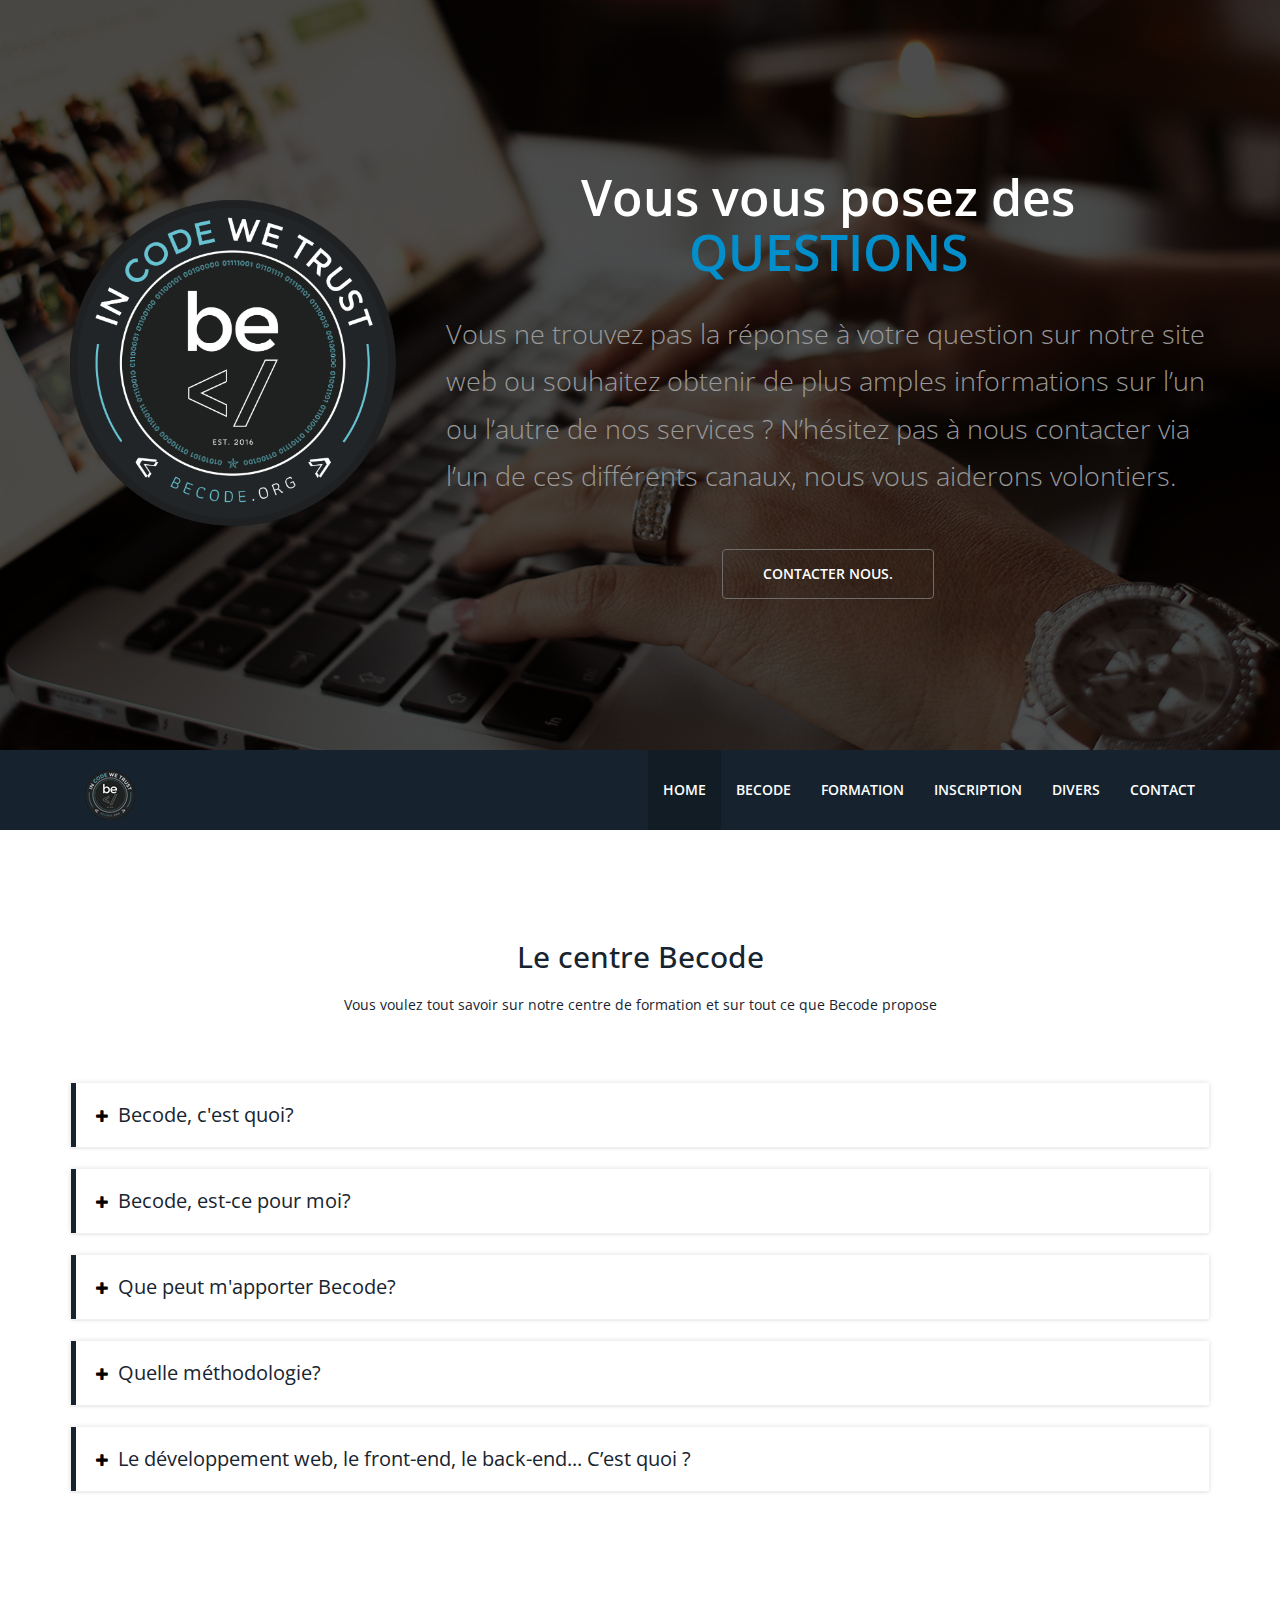
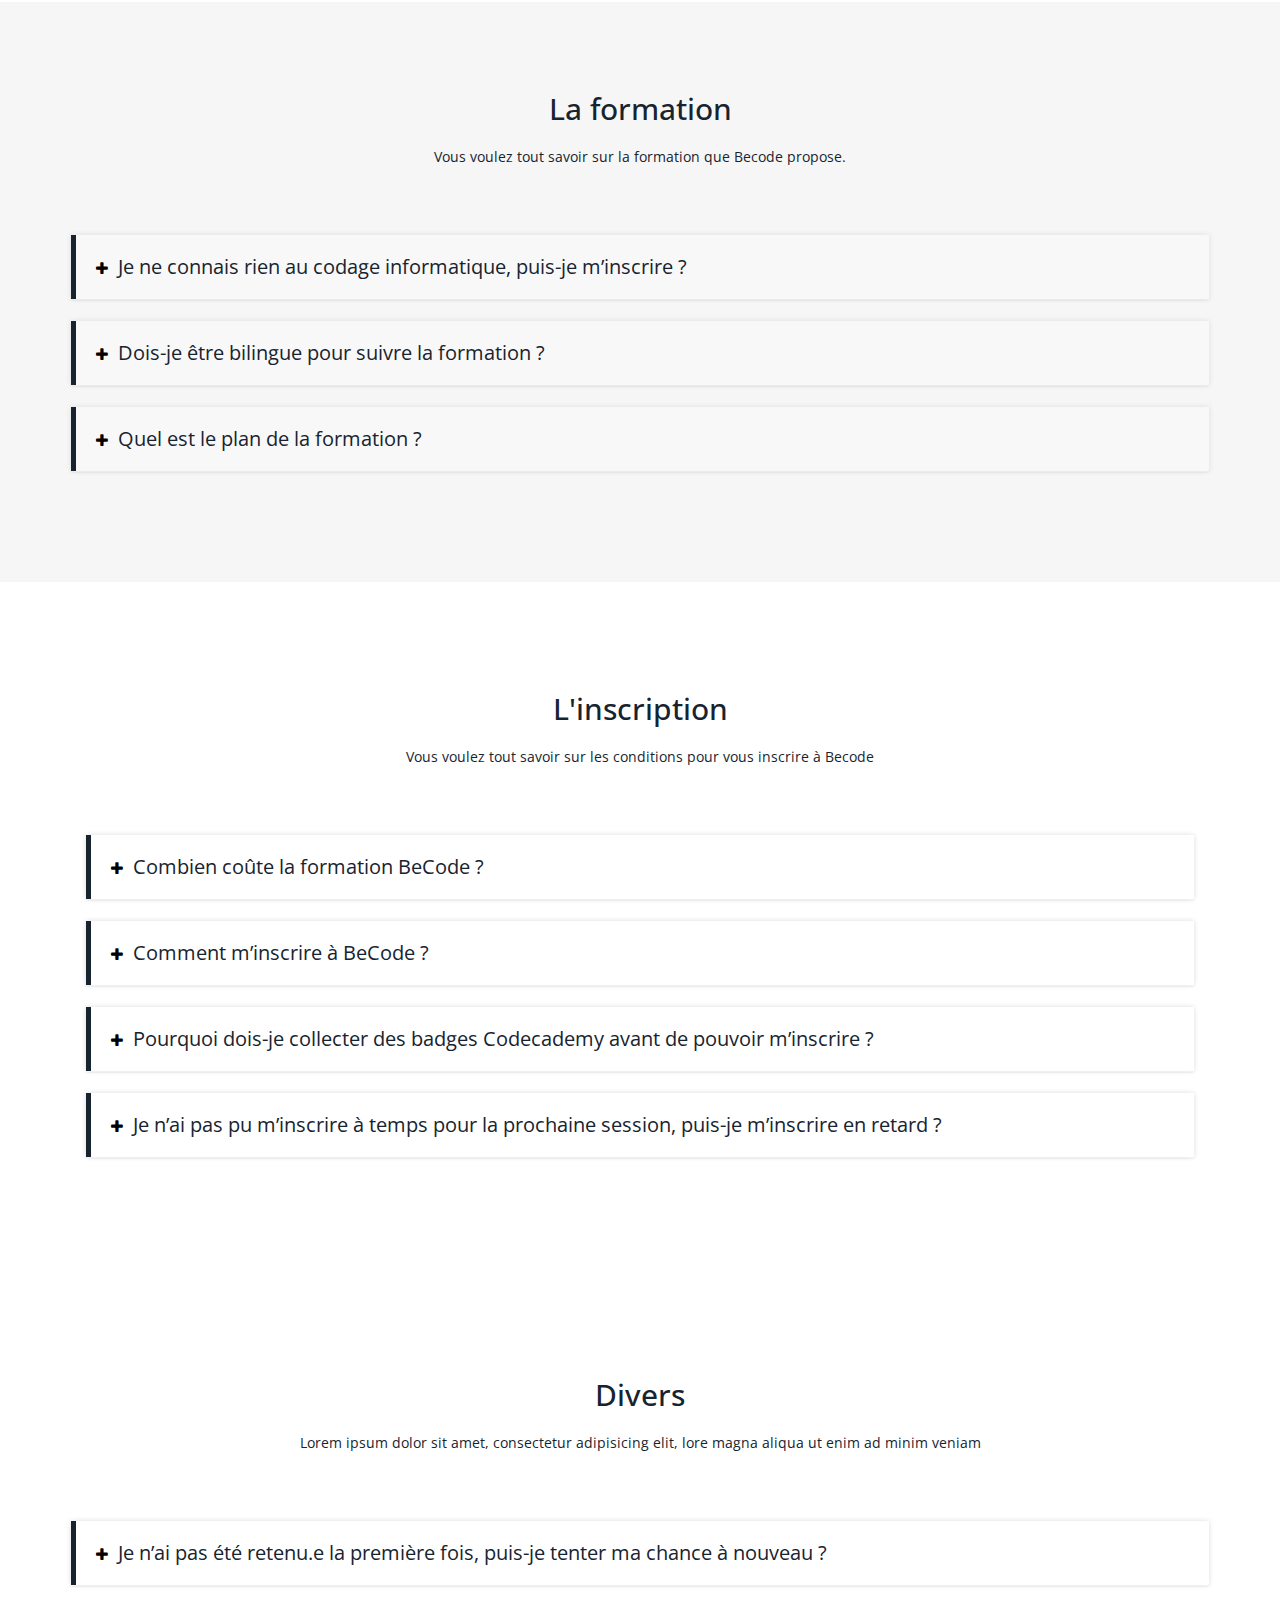
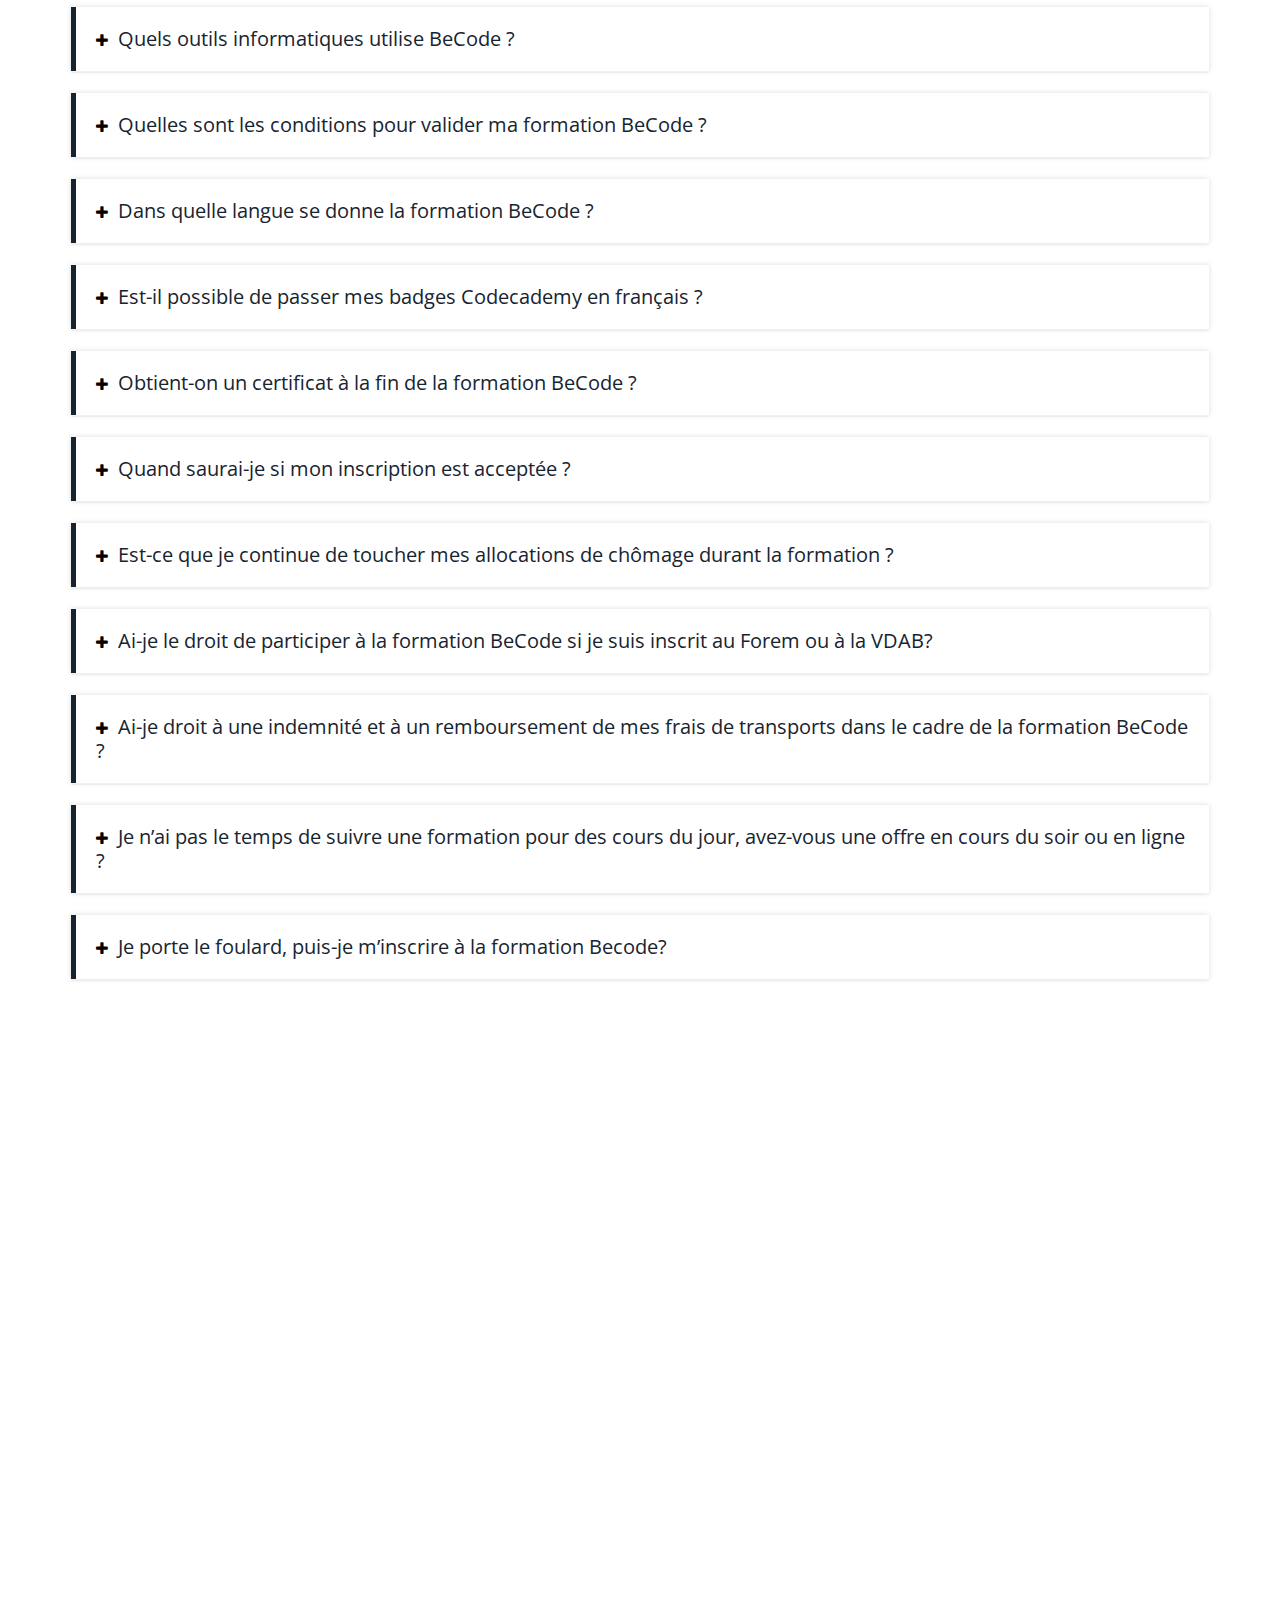
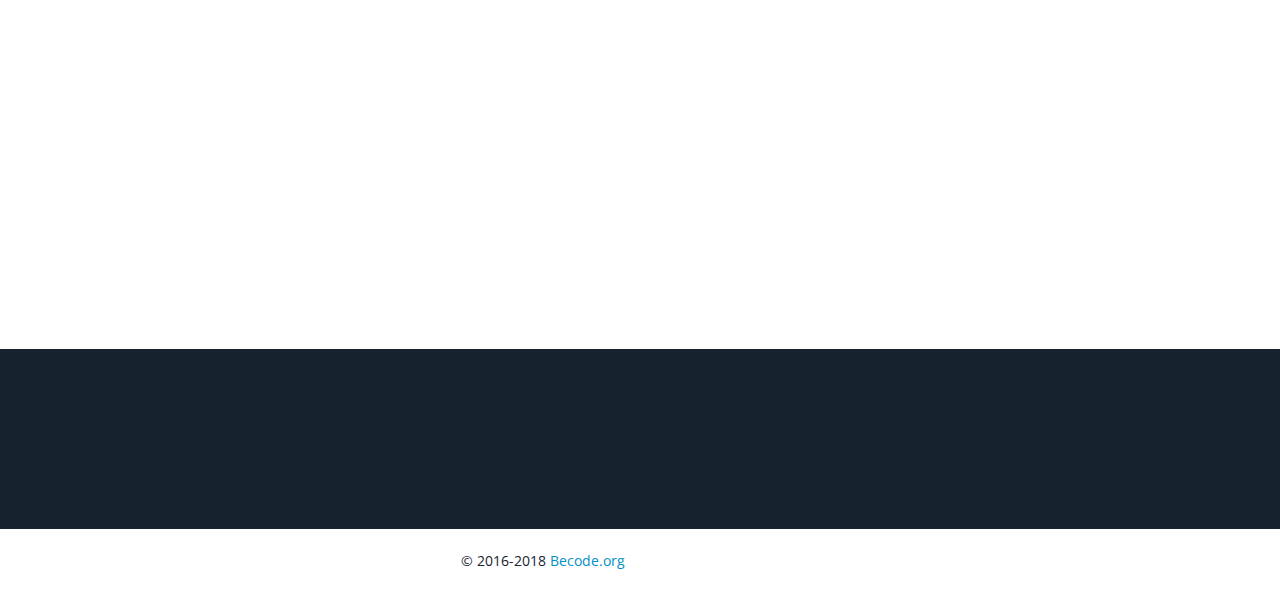
==== commit aa7048e3: "commit de la nuit" ====
--- a/faq(beta)/template/index.html
+++ b/faq(beta)/template/index.html
@@ -11,9 +11,9 @@
   <link href="css/font-awesome.min.css" rel="stylesheet">
   <link href="css/lightbox.css" rel="stylesheet">
   <link href="css/main.css" rel="stylesheet">
-  <link id="css-preset" href="css/presets/preset1.css" rel="stylesheet">
+  <link id="css-preset" href="css/preset1.css" rel="stylesheet">
   <link href="css/responsive.css" rel="stylesheet">
-  <link href="css/theme5.css" rel="stylesheet" />
+  <link href="css/foire.css" rel="stylesheet" />
 
   <!--[if lt IE 9]>
     <script src="js/html5shiv.js"></script>
@@ -36,7 +36,7 @@
         <div class="item active" style="background-image: url(images/slider/1.jpg)">
           <div class="caption container">
             <div class="logo-becode">
-              <img src="images/smalllogo.png" alt="Logo Becode" />
+              <img class="img-responsive" src="images/smalllogo.png" alt="Logo Becode" />
             </div>
             <h1 class="animated fadeInLeftBig">Vous vous posez des <span>QUESTIONS</span></h1>
             <p class="animated fadeInRightBig">
@@ -50,8 +50,8 @@
           </div>
         </div>
       </div>
-
     </div><!--/#home-slider-->
+
     <div class="main-nav">
       <div class="container">
         <div class="navbar-header">
@@ -81,7 +81,7 @@
 
   <section id="becode">
     <div class="container">
-      <div class="heading wow fadeInUp" data-wow-duration="1000ms" data-wow-delay="300ms">
+      <div class="heading">
         <div class="row">
           <div class="text-center col-sm-8 col-sm-offset-2">
             <h2>Le centre Becode</h2>
@@ -207,9 +207,9 @@
     </div>
   </section><!--/#becode-->
 
-  <section id="formation" class="parallax">
+  <section id="formation">
     <div class="container">
-      <div class="heading wow fadeInUp" data-wow-duration="1000ms" data-wow-delay="300ms">
+      <div class="heading">
         <div class="row">
           <div class="text-center col-sm-8 col-sm-offset-2">
             <h2>La formation</h2>
@@ -267,7 +267,7 @@
 
   <section id="inscription">
     <div class="container">
-      <div class="heading wow fadeInUp" data-wow-duration="1000ms" data-wow-delay="300ms">
+      <div class="heading">
         <div class="row">
           <div class="text-center col-sm-8 col-sm-offset-2">
             <h2>L'inscription</h2>
@@ -351,7 +351,7 @@
   <section id="team">
     <div class="container">
       <div class="row">
-        <div class="heading text-center col-sm-8 col-sm-offset-2 wow fadeInUp" data-wow-duration="1000ms" data-wow-delay="300ms">
+        <div class="heading text-center" >
           <h2>Divers</h2>
           <p>Lorem ipsum dolor sit amet, consectetur adipisicing elit, lore magna aliqua ut enim ad minim veniam</p>
         </div>
--- a/faq(beta)/template/css/main.css
+++ b/faq(beta)/template/css/main.css
@@ -130,7 +130,7 @@
 #home-slider {
   overflow: hidden;
   position: relative;
-  height: 600px;
+  height: 750px;
 }
 
 #home-slider .caption {
@@ -184,7 +184,7 @@
   transition-property: opacity;
   background-repeat: no-repeat;
   background-size: cover;
-  height: 2037px;
+
 }
 
 .carousel-fade .carousel-inner .item:after {
@@ -214,24 +214,7 @@
   z-index: 2;
 }
 
-.left-control, .right-control {
-  position: absolute;
-  top: 50%;
-  height: 51px;
-  width: 51px;
-  line-height: 48px;
-  border-radius: 50%;
-  border:1px solid #fff;
-  z-index: 20;
-  font-size: 24px;
-  color: #fff;
-  text-align: center;
-  -webkit-transition: all 0.5s ease;
-  -moz-transition: all 0.5s ease;
-  -ms-transition: all 0.5s ease;
-  -o-transition: all 0.5s ease;
-  transition: all 0.5s ease;
-}
+
 
 .left-control {
   left: -51px
@@ -252,21 +235,6 @@
 
 #home-slider:hover .right-control {
   right:30px
-}
-
-#home-slider .fa-angle-down {
-  position: absolute;
-  left: 50%;
-  bottom: 50px;
-  color: #fff;
-  display: inline-block;
-  width: 24px;
-  margin-left: -12px;
-  font-size: 24px;
-  line-height: 24px;
-  z-index: 999;
-  -webkit-animation: bounce 3000ms infinite;
-  animation: bounce 3000ms infinite;
 }
 
 .main-nav{
@@ -308,8 +276,7 @@
 ********formation CSS*******
 **************************/
 #formation {
-  /*background-image: url(../images/about-bg.jpg);*/
-  padding: 80px 0;
+  padding: 90px 0;
   color: #888;
   background-color: #F6F6F6;
 }
@@ -484,7 +451,7 @@
 *********Team CSS*********
 **************************/
 #team {
-  padding-top: 0;
+  padding-top: 90px;
 }
 
 .team-members {
--- a/faq(beta)/template/css/preset1.css
+++ b/faq(beta)/template/css/preset1.css
@@ -0,0 +1,54 @@
+a,
+#home-slider .caption h1 span,
+#twitter-carousel .item span,
+#footer .footer-bottom,
+#single-portfolio .close-folio-item:hover,
+.single-table.featured .btn.btn-primary,
+.contact-info ul li a:hover,
+#footer .footer-bottom a  {
+  color: #028fcc;
+}
+
+.btn.btn-primary:hover,
+.btn-submit:hover {
+  background-color: #027db3
+}
+
+a:hover, a:focus {
+	color: #027db3;
+}
+
+.main-nav,
+.service-icon,
+.progress-bar.progress-bar-primary,
+.single-table.featured,
+.btn.btn-primary,
+.twitter-icon .fa-twitter,
+.twitter-left-control:hover, .twitter-right-control:hover,
+.post-icon,
+.entry-header .date:after,
+.btn-loadmore:hover,
+.btn-submit,
+#footer,
+.caption .btn-start:hover,
+.left-control:hover,
+.right-control:hover,
+.folio-overview a:hover {
+  background-color:#16232E;
+}
+
+.twitter-left-control:hover,
+.twitter-right-control:hover,
+.btn-loadmore:hover  {
+	border: 1px solid #028fcc;
+}
+
+.caption .btn-start:hover,
+.left-control:hover,
+.right-control:hover {
+	border-color: #028fcc;
+}
+
+.twitter-icon .fa-twitter:after {
+	border-color: #028fcc transparent transparent;
+}
--- a/faq(beta)/template/css/foire.css
+++ b/faq(beta)/template/css/foire.css
@@ -0,0 +1,74 @@
+/********************************
+* FAQ
+********************************/
+.jag-faq-theme5 .jag-faq-title,
+.jag-faq-theme7 .jag-faq-title,
+.jag-faq-theme8 .jag-faq-title,
+.jag-faq-theme6 .jag-faq-title{
+	background: #ffffff;
+	padding: 20px;
+	font-size: 1.4em;
+	margin-top: 15px;
+	cursor: pointer;
+	position: relative;
+	border-left: 5px solid #ff0044;
+	box-shadow: 0px 0px 5px #dddddd;
+	text-align: left;
+	color: #17242F;
+}
+
+.jag-faq-theme5 .jag-faq-title i,
+.jag-faq-theme7 .jag-faq-title i,
+.jag-faq-theme8 .jag-faq-title i,
+.jag-faq-theme6 .jag-faq-title i{
+	margin-right: 5px;
+	font-size: 15px;
+	color: #000;
+	line-height: 20px;
+}
+
+ .jag-faq-theme6 .jag-faq-title {
+    background: #f8f8f8;
+
+}
+
+.panel-body{
+	text-align: left;
+    color: #17242F;
+	padding-left: 50px;
+	padding-right: 50px;
+	font-size: 1.1em;
+}
+
+#formation .panel-body{
+	background-color: #f8F8F8;
+}
+
+#formation .panel{
+	background-color: inherit;
+}
+
+/*Default Theme color*/
+.jag-faq-theme5 .jag-faq-title{
+	border-left-color: #ff0044;
+}
+/*Theme orange*/
+.jag-faq-theme5.jag-faq-theme-orange .jag-faq-title{
+	border-left-color: #ea4e00;
+}
+/*Theme dark red*/
+.jag-faq-theme5.jag-faq-theme-darkred .jag-faq-title{
+	border-left-color: #c40000;
+}
+/*Theme becode*/
+.jag-faq-theme5.jag-faq-theme-becode .jag-faq-title,
+.jag-faq-theme7.jag-faq-theme-becode .jag-faq-title,
+.jag-faq-theme8.jag-faq-theme-becode .jag-faq-title,
+.jag-faq-theme6.jag-faq-theme-becode .jag-faq-title{
+	border-left-color: #17242F;
+}
+
+/*Theme blue*/
+.jag-faq-theme5.jag-faq-theme-blue .jag-faq-title{
+	border-left-color: #00aac4;
+}
